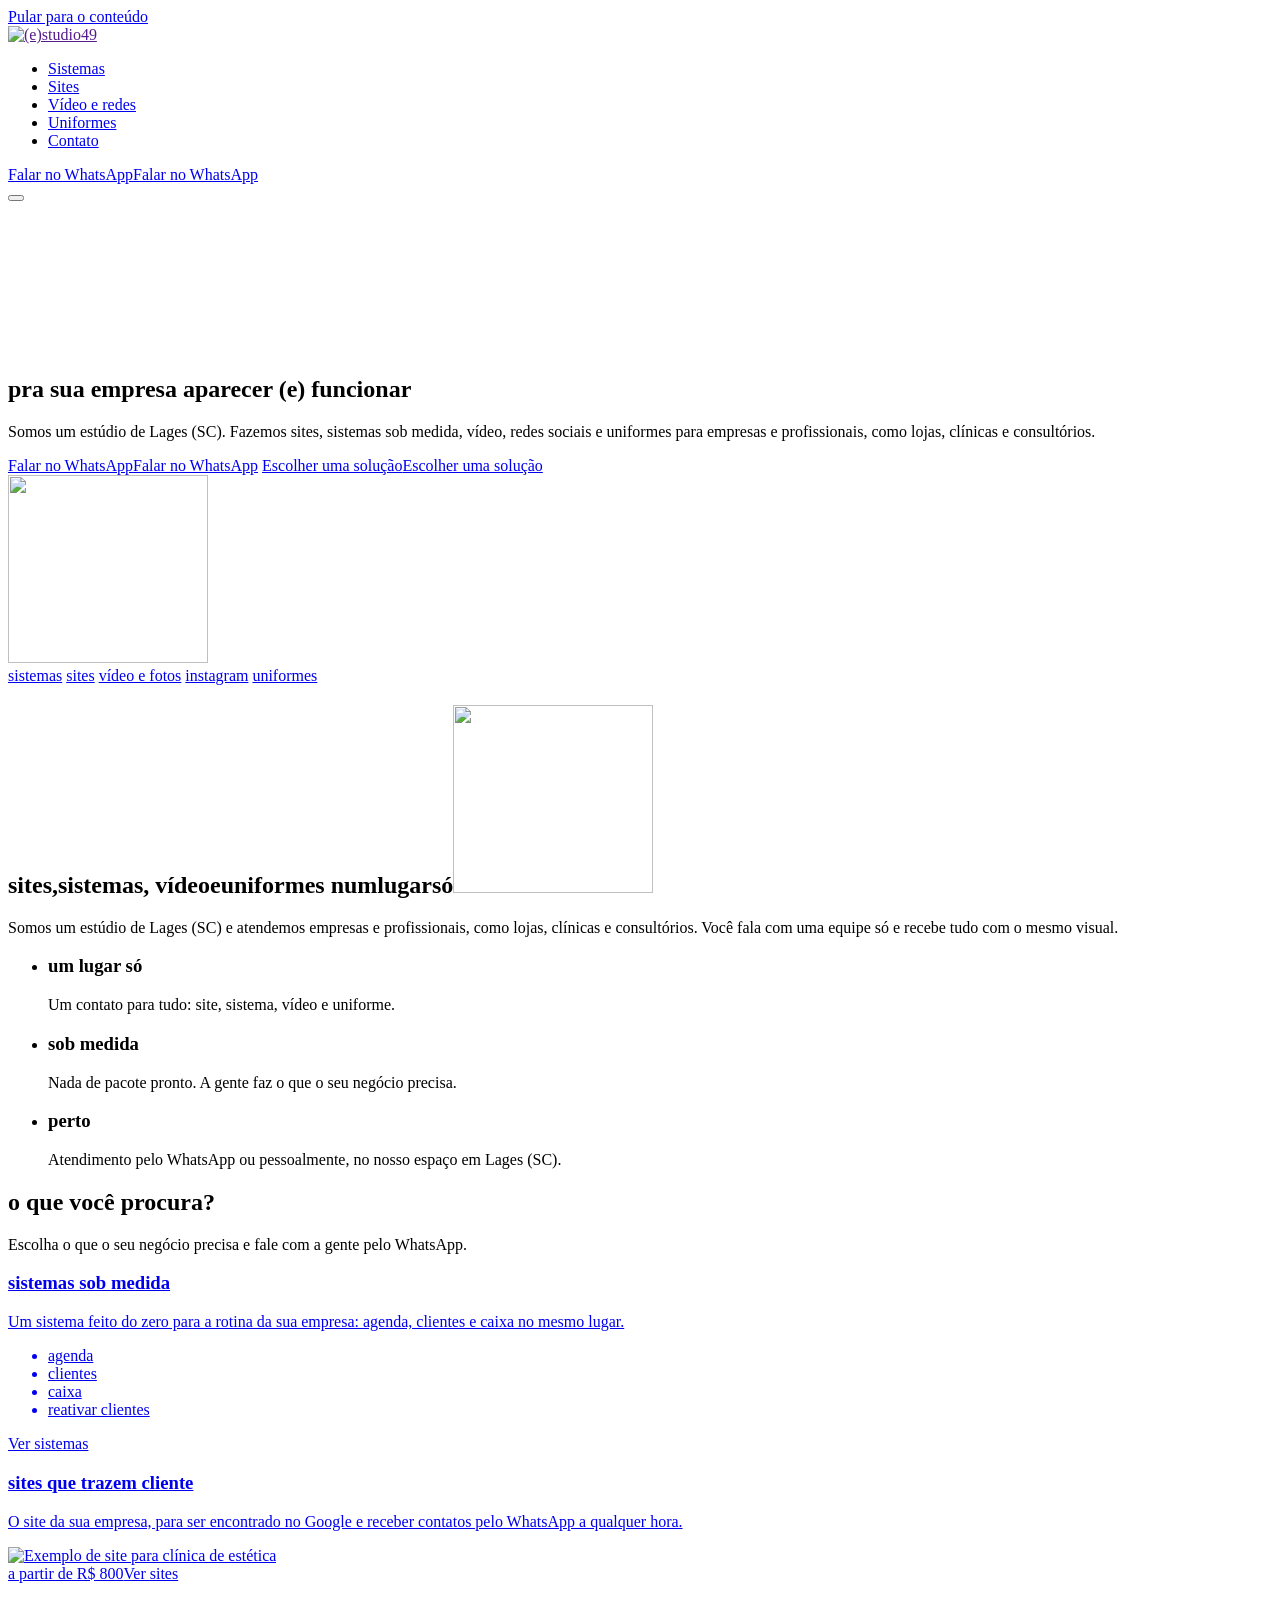
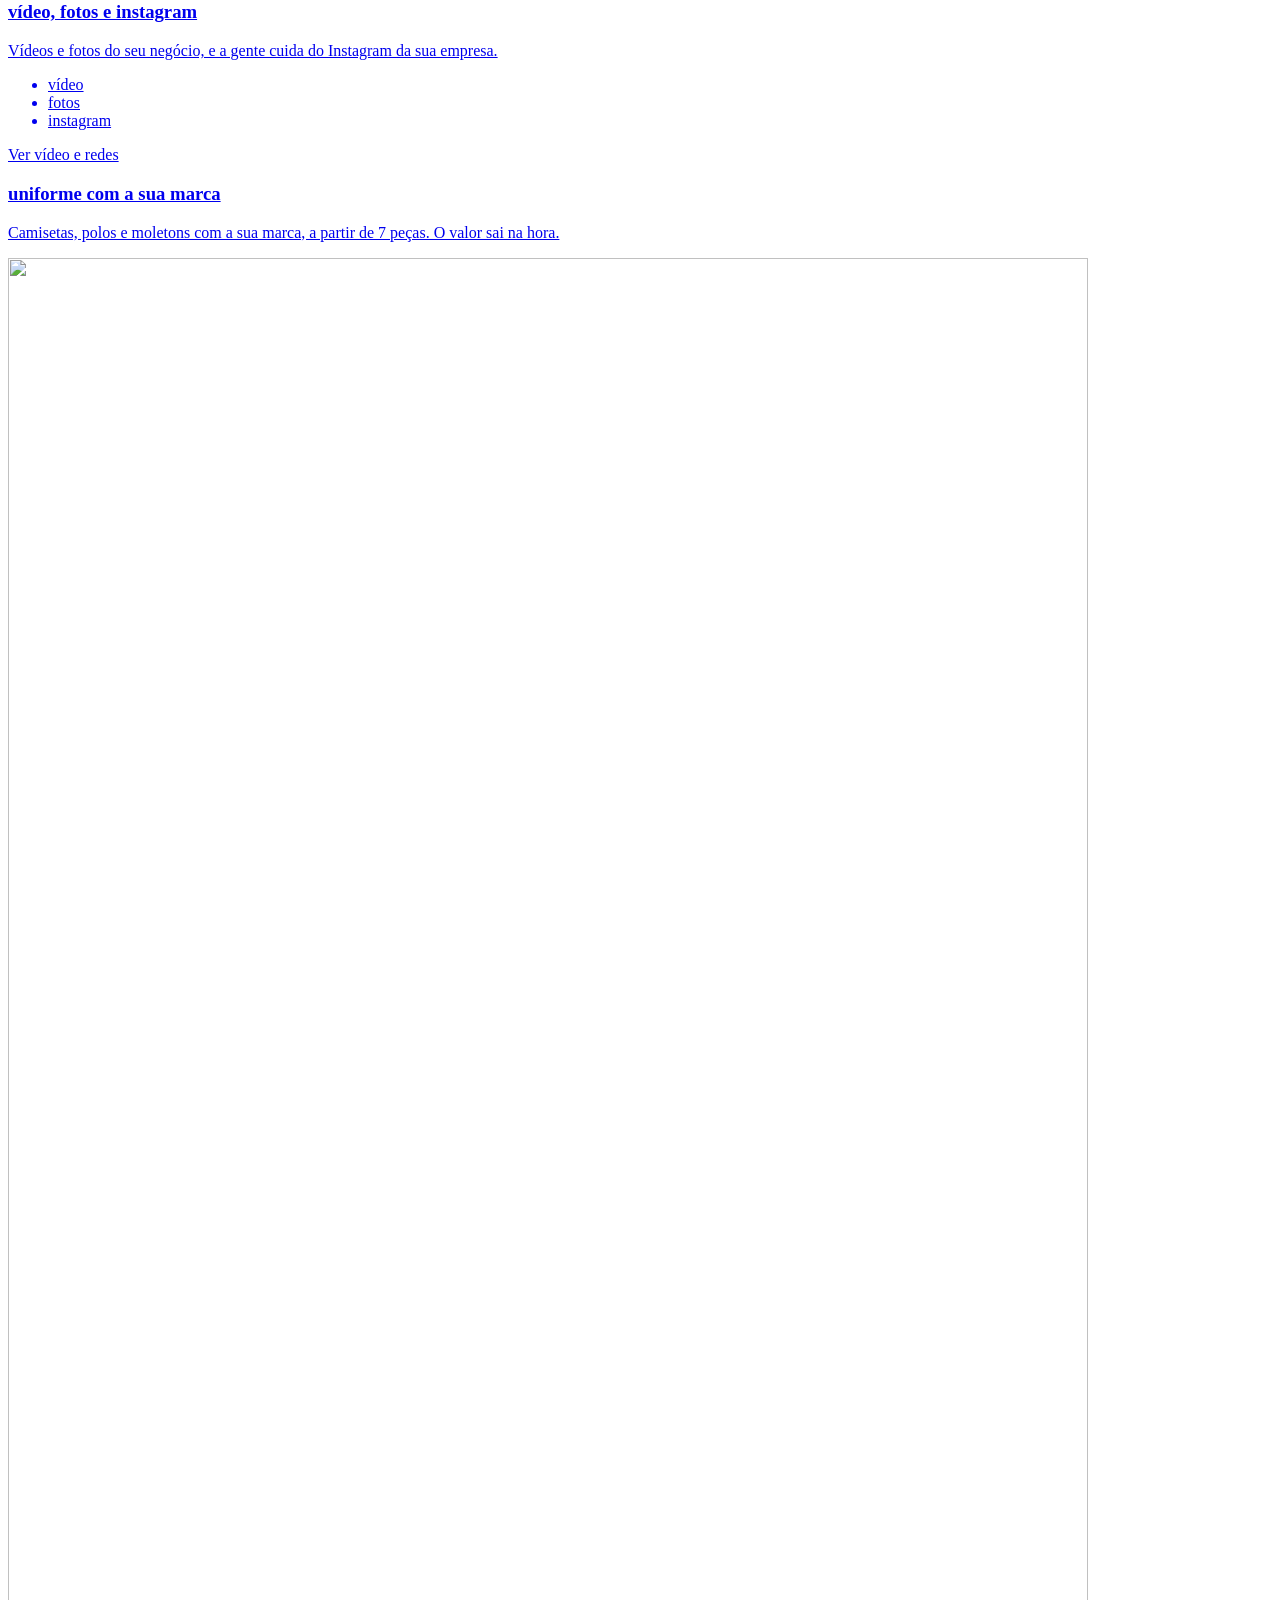
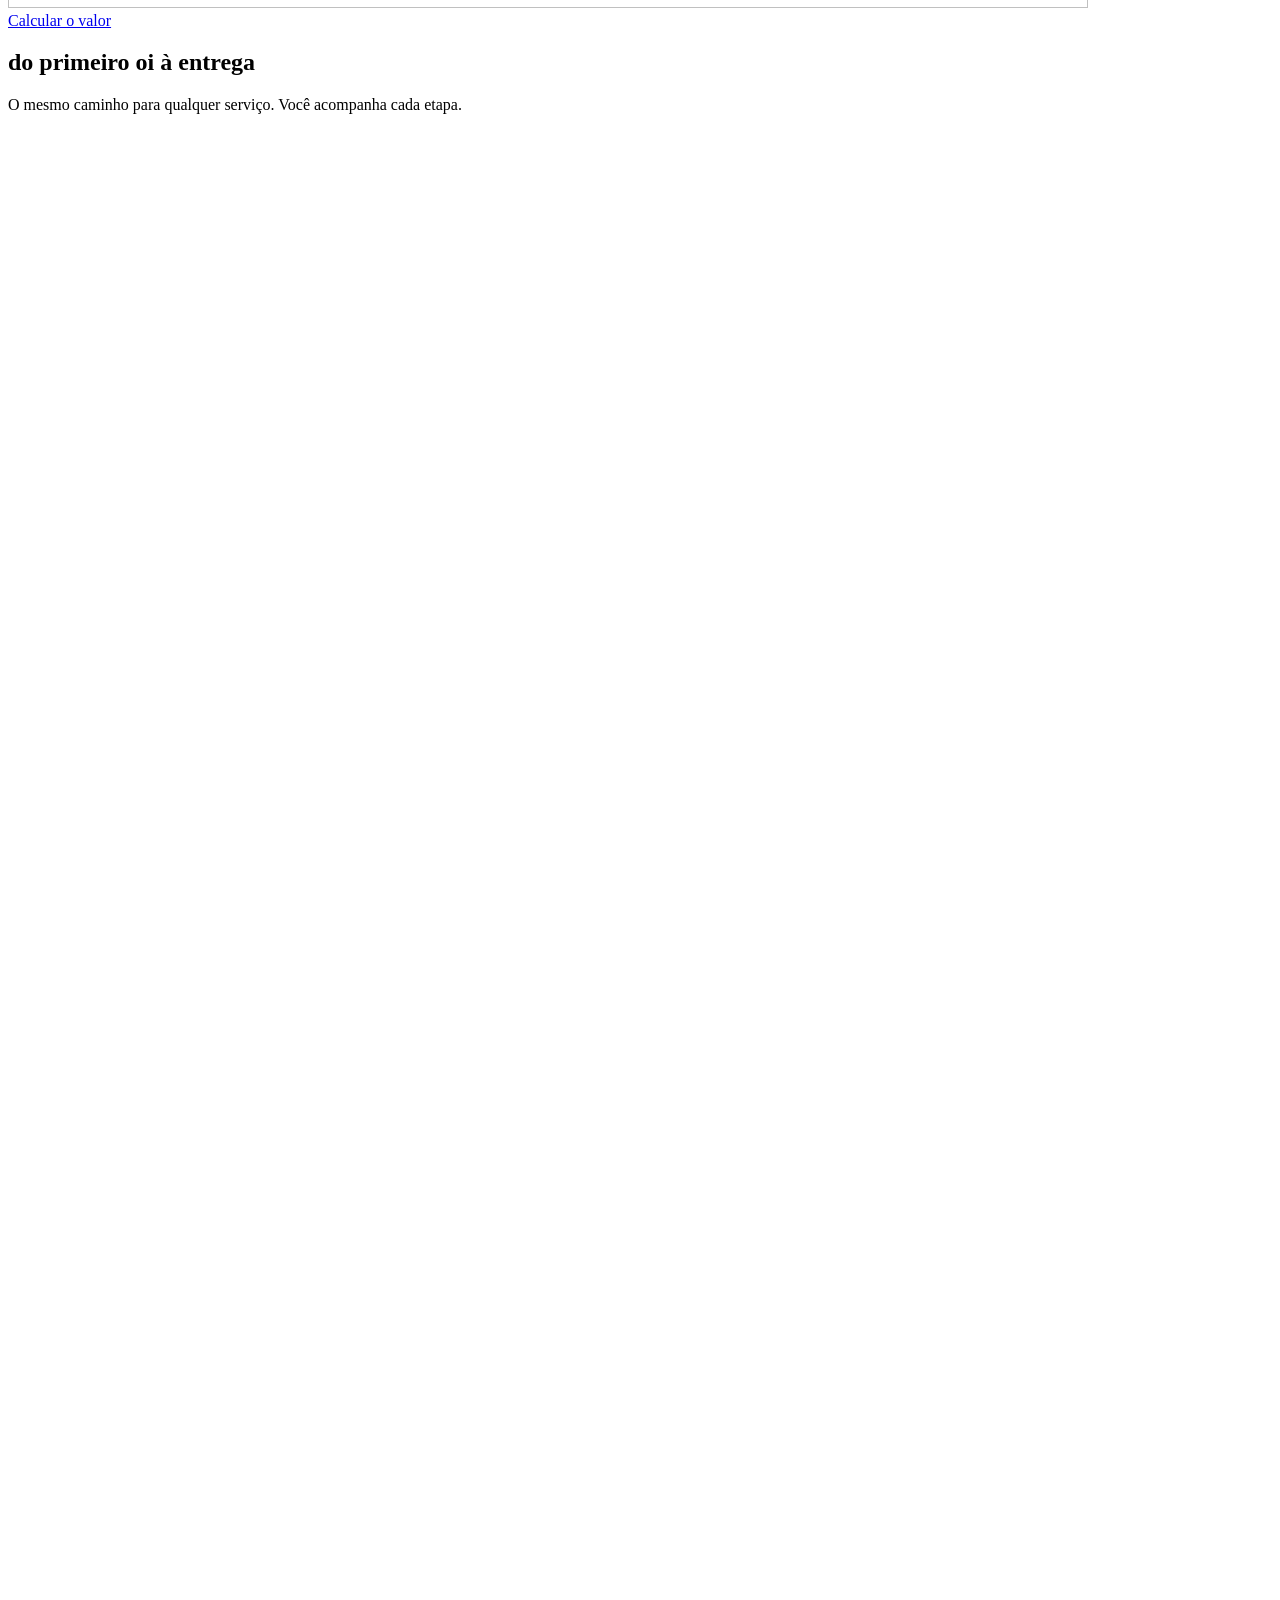
==== index.html @ b7e78e94 "Atualiza o site (2026-11-06 18:24)" ====
<!doctype html>
<html lang="pt-BR">
<head>
<meta charset="utf-8">
<meta name="viewport" content="width=device-width, initial-scale=1">
<title>(e)studio49 | Sites, sistemas, vídeo e uniformes em Lages (SC)</title>
<meta name="description" content="Estúdio em Lages (SC) que faz sites, sistemas sob medida, vídeo, fotos, Instagram e uniformes para empresas e profissionais. Sites a partir de R$ 800.">
<link rel="canonical" href="https://estudio49.com.br/">
<meta name="e49-home" content="1">
<meta name="theme-color" content="#1C2A3A">
<meta name="color-scheme" content="light">
<meta property="og:type" content="website">
<meta property="og:locale" content="pt_BR">
<meta property="og:site_name" content="(e)studio49">
<meta property="og:title" content="(e)studio49 | Sites, sistemas, vídeo e uniformes em Lages (SC)">
<meta property="og:description" content="Estúdio em Lages (SC) que faz sites, sistemas sob medida, vídeo, fotos, Instagram e uniformes para empresas e profissionais. Sites a partir de R$ 800.">
<meta property="og:url" content="https://estudio49.com.br/">
<meta property="og:image" content="https://estudio49.com.br/assets/og.png">
<meta property="og:image:width" content="1200">
<meta property="og:image:height" content="630">
<meta name="twitter:card" content="summary_large_image">
<link rel="icon" type="image/svg+xml" href="assets/logo/e49-simbolo-etiqueta.svg">
<link rel="icon" type="image/png" href="assets/e49-simbolo-etiqueta.png">
<link rel="apple-touch-icon" href="assets/e49-simbolo-etiqueta.png">
<link rel="preload" href="assets/fonts/unbounded-var.woff2" as="font" type="font/woff2" crossorigin>
<link rel="preload" href="assets/fonts/figtree-var.woff2" as="font" type="font/woff2" crossorigin>
<link rel="stylesheet" href="css/style.css">
<script>(function(){var d=document.documentElement;d.className+=' js';try{if(!matchMedia('(prefers-reduced-motion: reduce)').matches){if(sessionStorage.getItem('e49tr')){d.className+=' tr-cover'}else if(document.querySelector('meta[name=\"e49-home\"]')&&!sessionStorage.getItem('e49intro')){d.className+=' intro-cover'}}}catch(e){}})()</script>
<script type="application/ld+json">
{
  "@context": "https://schema.org",
  "@type": "ProfessionalService",
  "name": "(e)studio49",
  "url": "https://estudio49.com.br/",
  "logo": "https://estudio49.com.br/assets/e49-simbolo-etiqueta.png",
  "description": "Sites, sistemas sob medida, vídeo, fotos, Instagram e uniformes para empresas e profissionais, num lugar só.",
  "telephone": "+55 49 99922-2050",
  "email": "contato.e49@gmail.com",
  "sameAs": ["https://www.instagram.com/e.studio.49/"],
  "address": { "@type": "PostalAddress", "streetAddress": "Rua General Nepomuceno Costa, 435", "postalCode": "88502-130", "addressLocality": "Lages", "addressRegion": "SC", "addressCountry": "BR" },
  "areaServed": [{ "@type": "City", "name": "Lages" }, { "@type": "State", "name": "Santa Catarina" }, { "@type": "Country", "name": "Brasil" }],
  "knowsAbout": ["criação de sites", "sistemas sob medida", "vídeo e fotografia para empresas", "uniformes personalizados"],
  "makesOffer": [{ "@type": "Offer", "itemOffered": { "@type": "Service", "name": "Criação de sites", "url": "https://estudio49.com.br/sites/" } }, { "@type": "Offer", "itemOffered": { "@type": "Service", "name": "Sistemas sob medida", "url": "https://estudio49.com.br/sistemas/" } }, { "@type": "Offer", "itemOffered": { "@type": "Service", "name": "Vídeo, fotos e Instagram", "url": "https://estudio49.com.br/video-e-fotos/" } }, { "@type": "Offer", "itemOffered": { "@type": "Product", "name": "Uniformes personalizados", "url": "https://estudio49.com.br/uniformes/" } }],
  "slogan": "pra sua empresa aparecer (e) funcionar"
}
</script>

</head>
<body>
<a class="skip" href="#main">Pular para o conteúdo</a>
<header class="header">
  <div class="hbar">
    <a class="logo" href="" aria-label="(e)studio49, página inicial"><img src="assets/logo/e49-horizontal-negativo.svg" alt="(e)studio49" width="124" height="32"></a>
    <nav class="nav" id="menu" aria-label="Principal">
      <ul class="nav-list">
        <li><a href="sistemas/">Sistemas</a></li>
        <li><a href="sites/">Sites</a></li>
        <li><a href="video-e-fotos/">Vídeo e redes</a></li>
        <li><a href="uniformes/">Uniformes</a></li>
        <li><a href="contato/">Contato</a></li>
      </ul>
      <a class="btn btn-main nav-cta" href="https://wa.me/5549999222050?text=Oi!%20Vim%20pelo%20site%20da%20(e)studio49%20e%20quero%20conversar%20sobre%20o%20meu%20neg%C3%B3cio." target="_blank" rel="noopener"><span class="ic ic-whatsapp" aria-hidden="true"></span>Falar no WhatsApp</a>
    </nav>
    <button class="menu-btn" type="button" aria-controls="menu" aria-expanded="false" aria-label="Abrir menu"><span class="ham" aria-hidden="true"><i></i><i></i></span></button>
  </div>
</header>
<div class="trail" aria-hidden="true"><svg xmlns="http://www.w3.org/2000/svg"><path class="t-line" d="M0 0"/></svg></div>
<main id="main">
<section class="hero">
  <div class="slash" aria-hidden="true"></div>
  <div class="wrap">
    <h1><span class="l">pra sua empresa</span> <span class="l">aparecer <span class="par">(e)</span></span> <span class="l">funcionar</span></h1>
    <div class="hero-body">
      <p>Somos um estúdio de Lages (SC). Fazemos sites, sistemas sob medida, vídeo, redes sociais e uniformes para empresas e profissionais, como lojas, clínicas e consultórios.</p>
      <div class="cta-row">
        <a class="btn btn-main" href="https://wa.me/5549999222050?text=Oi!%20Vim%20pelo%20site%20da%20(e)studio49%20e%20quero%20conversar%20sobre%20o%20meu%20neg%C3%B3cio." target="_blank" rel="noopener"><span class="ic ic-whatsapp" aria-hidden="true"></span>Falar no WhatsApp</a>
        <a class="btn btn-ghost" href="#servicos">Escolher uma solução</a>
      </div>
    </div>
    <div class="orbit" data-parallax>
      <div class="o-core"><img src="assets/logo/e49-simbolo-etiqueta.svg" alt="" width="200" height="188"></div>
      <a class="o-pill o-1" href="sistemas/">sistemas</a>
      <a class="o-pill o-2" href="sites/">sites</a>
      <a class="o-pill o-3" href="video-e-fotos/">vídeo e fotos</a>
      <a class="o-pill o-4" href="video-e-fotos/">instagram</a>
      <a class="o-pill o-5" href="uniformes/">uniformes</a>
    </div>  </div>
</section>

<section class="statement">
  <div class="wrap">
    <h2 class="display" aria-label="sites, sistemas, vídeo e uniformes num lugar só">
      <span class="row" aria-hidden="true"><span class="wd"><span>sites,</span></span><span class="wd"><span>sistemas,</span></span></span>
      <span class="row" aria-hidden="true"><span class="wd"><span>vídeo</span></span><span class="wd"><span>e</span></span><span class="wd"><span>uniformes</span></span></span>
      <span class="row" aria-hidden="true"><span class="wd"><span>num</span></span><span class="wd"><span class="hl">lugar</span></span><span class="wd"><span class="hl">só</span></span><span class="stk stk-tile" style="--r:8deg"><img src="assets/logo/e49-simbolo-etiqueta.svg" alt="" width="200" height="188"></span></span>
    </h2>
    <p class="lead sub rv">Somos um estúdio de Lages (SC) e atendemos empresas e profissionais, como lojas, clínicas e consultórios. Você fala com uma equipe só e recebe tudo com o mesmo visual.</p>
    <ul class="diffs">
      <li class="rv">
        <h3 class="h-2">um lugar só</h3>
        <p>Um contato para tudo: site, sistema, vídeo e uniforme.</p>
      </li>
      <li class="rv" style="--d:80ms">
        <h3 class="h-2">sob medida</h3>
        <p>Nada de pacote pronto. A gente faz o que o seu negócio precisa.</p>
      </li>
      <li class="rv" style="--d:160ms">
        <h3 class="h-2">perto</h3>
        <p>Atendimento pelo WhatsApp ou pessoalmente, no nosso espaço em Lages (SC).</p>
      </li>
    </ul>
  </div>
</section>

<section class="hs" id="servicos" aria-labelledby="hs-h">
  <div class="hs-sticky">
    <div class="wrap hs-head">
      <h2 class="h-1 split-h" id="hs-h">o que você procura?</h2>
      <p class="lead">Escolha o que o seu negócio precisa e fale com a gente pelo WhatsApp.</p>
    </div>
    <div class="hs-track">
      <a class="hs-card hs-1" href="sistemas/">
        <div>
          <h3>sistemas sob medida</h3>
          <p>Um sistema feito do zero para a rotina da sua empresa: agenda, clientes e caixa no mesmo lugar.</p>
        </div>
        <div class="art"><ul class="art-pills"><li><span class="ic ic-check" aria-hidden="true"></span>agenda</li><li><span class="ic ic-check" aria-hidden="true"></span>clientes</li><li><span class="ic ic-check" aria-hidden="true"></span>caixa</li><li><span class="ic ic-check" aria-hidden="true"></span>reativar clientes</li></ul></div>
        <div class="foot"><span class="go">Ver sistemas <span class="ic ic-arrow" aria-hidden="true"></span></span></div>
      </a>
      <a class="hs-card hs-2" href="sites/">
        <div>
          <h3>sites que trazem cliente</h3>
          <p>O site da sua empresa, para ser encontrado no Google e receber contatos pelo WhatsApp a qualquer hora.</p>
        </div>
        <div class="art"><div class="art-browser"><img src="assets/demo/lume-d.jpg" alt="Exemplo de site para clínica de estética" width="1440" height="810" loading="lazy" decoding="async"></div></div>
        <div class="foot"><span class="price">a partir de R$ 800</span><span class="go">Ver sites <span class="ic ic-arrow" aria-hidden="true"></span></span></div>
      </a>
      <a class="hs-card hs-3" href="video-e-fotos/">
        <div>
          <h3>vídeo, fotos e instagram</h3>
          <p>Vídeos e fotos do seu negócio, e a gente cuida do Instagram da sua empresa.</p>
        </div>
        <div class="art"><div class="art-media"><span class="art-play" aria-hidden="true"><span class="ic ic-play"></span></span><ul class="art-pills"><li>vídeo</li><li>fotos</li><li><span class="ic ic-instagram" aria-hidden="true"></span>instagram</li></ul></div></div>
        <div class="foot"><span class="go">Ver vídeo e redes <span class="ic ic-arrow" aria-hidden="true"></span></span></div>
      </a>
      <a class="hs-card hs-4" href="uniformes/">
        <div>
          <h3>uniforme com a sua marca</h3>
          <p>Camisetas, polos e moletons com a sua marca, a partir de 7 peças. O valor sai na hora.</p>
        </div>
        <div class="art art-tee"><div class="pv-stage" data-g="camiseta" aria-hidden="true"><img class="pv-g pv-camiseta" src="assets/uniformes/camiseta.webp" width="1080" height="1350" alt="" decoding="async"></div></div>
        <div class="foot"><span class="go">Calcular o valor <span class="ic ic-arrow" aria-hidden="true"></span></span></div>
      </a>
    </div>
  </div>
</section>

<section class="how sec" id="como-funciona">
  <div class="wrap">
    <div class="sec-head">
      <h2 class="h-1 split-h">do primeiro oi à entrega</h2>
      <p class="lead rv">O mesmo caminho para qualquer serviço. Você acompanha cada etapa.</p>
    </div>
    <div class="flow">
      <div class="flow-line" aria-hidden="true"></div>
      <ol>
        <li class="step">
          <div class="step-card rv" style="--rot:-1.2deg"><h3>você chama no WhatsApp</h3><p>Conta o que o seu negócio precisa. Sem formulário e sem burocracia.</p></div>
          <div class="step-sticker rise" style="--rot:4deg;--sbg:var(--e49-geada)" aria-hidden="true"><span class="ic ic-whatsapp"></span></div>
        </li>
        <li class="step">
          <div class="step-card rv" style="--rot:1deg"><h3>a gente entende e orça</h3><p>Fazemos as perguntas certas e enviamos uma proposta clara, com valor e o que está incluso.</p></div>
          <div class="step-sticker rise" style="--rot:-5deg;--sbg:var(--e49-nata)" aria-hidden="true"><img src="assets/logo/e49-simbolo-etiqueta.svg" alt="" width="200" height="188"></div>
        </li>
        <li class="step">
          <div class="step-card rv" style="--rot:-1deg"><h3>você aprova antes de produzir</h3><p>Você vê o resultado, pede ajustes e só depois a gente segue.</p></div>
          <div class="step-sticker rise" style="--rot:3deg;--sbg:var(--e49-geada)" aria-hidden="true"><span class="ic ic-check"></span></div>
        </li>
        <li class="step">
          <div class="step-card rv" style="--rot:1.2deg"><h3>a gente entrega</h3><p>Site no ar, sistema funcionando ou uniforme pronto. E a gente continua por perto.</p></div>
          <div class="step-sticker rise" style="--rot:-4deg;--sbg:var(--e49-nata)" aria-hidden="true"><span class="ic ic-arrow"></span></div>
        </li>
      </ol>
    </div>
  </div>
</section>
</main>
<footer class="footer band">
  <div class="wrap">
    <div class="foot-cta">
      <h2>vamos conversar sobre o seu negócio?</h2>
      <p>Chame no WhatsApp. A gente ouve o que você precisa e combina o próximo passo.</p>
      <a class="btn btn-main" href="https://wa.me/5549999222050?text=Oi!%20Vim%20pelo%20site%20da%20(e)studio49%20e%20quero%20conversar%20sobre%20o%20meu%20neg%C3%B3cio." target="_blank" rel="noopener"><span class="ic ic-whatsapp" aria-hidden="true"></span>Falar no WhatsApp</a>
    </div>
    <div class="foot-grid">
      <div>
        <p class="sig">pra sua empresa aparecer <span class="par">(e)</span> funcionar</p>
      </div>
      <div>
        <h3>serviços</h3>
        <ul>
          <li><a href="sistemas/">Sistemas</a></li>
          <li><a href="sites/">Sites</a></li>
          <li><a href="video-e-fotos/">Vídeo e redes</a></li>
          <li><a href="uniformes/">Uniformes</a></li>
        </ul>
      </div>
      <div>
        <h3>contato</h3>
        <ul class="foot-ct">
          <li><span class="ic ic-phone" aria-hidden="true"></span><a href="https://wa.me/5549999222050?text=Oi!%20Vim%20pelo%20site%20da%20(e)studio49%20e%20quero%20conversar%20sobre%20o%20meu%20neg%C3%B3cio." target="_blank" rel="noopener">(49) 99922-2050</a></li>
          <li><span class="ic ic-mail" aria-hidden="true"></span><a href="mailto:contato.e49@gmail.com">contato.e49@gmail.com</a></li>
          <li><span class="ic ic-instagram" aria-hidden="true"></span><a href="https://www.instagram.com/e.studio.49/" target="_blank" rel="noopener">@e.studio.49</a></li>
          <li><span class="ic ic-pin" aria-hidden="true"></span><span><span class="nw">Rua General Nepomuceno Costa, 435</span><br>Lages, SC</span></li>
        </ul>
      </div>
      <div>
        <h3>site</h3>
        <ul>
          <li><a href="contato/">Fale com a gente</a></li>
          <li><a href="quem-somos/">Quem somos</a></li>
          <li><a href="privacidade/">Política de privacidade</a></li>
        </ul>
      </div>
    </div>
    <div class="foot-end">
      <span>&copy; 2026 (e)studio49</span>
      <span>sistemas (e) sites (e) vídeo (e) uniformes</span>
    </div>
  </div>
  <div class="foot-logo" aria-hidden="true"><div class="crop"><img src="assets/logo/e49-horizontal-negativo.svg" alt="" width="1480" height="382"></div></div>
</footer>
<a class="btn btn-main fab" href="https://wa.me/5549999222050?text=Oi!%20Vim%20pelo%20site%20da%20(e)studio49%20e%20quero%20conversar%20sobre%20o%20meu%20neg%C3%B3cio." target="_blank" rel="noopener" aria-label="Falar no WhatsApp"><span class="ic ic-whatsapp" aria-hidden="true"></span>WhatsApp</a>
<script src="js/edits.js"></script>
<script src="js/fx.js" defer></script>
<script src="js/main.js" defer></script>
</body>
</html>
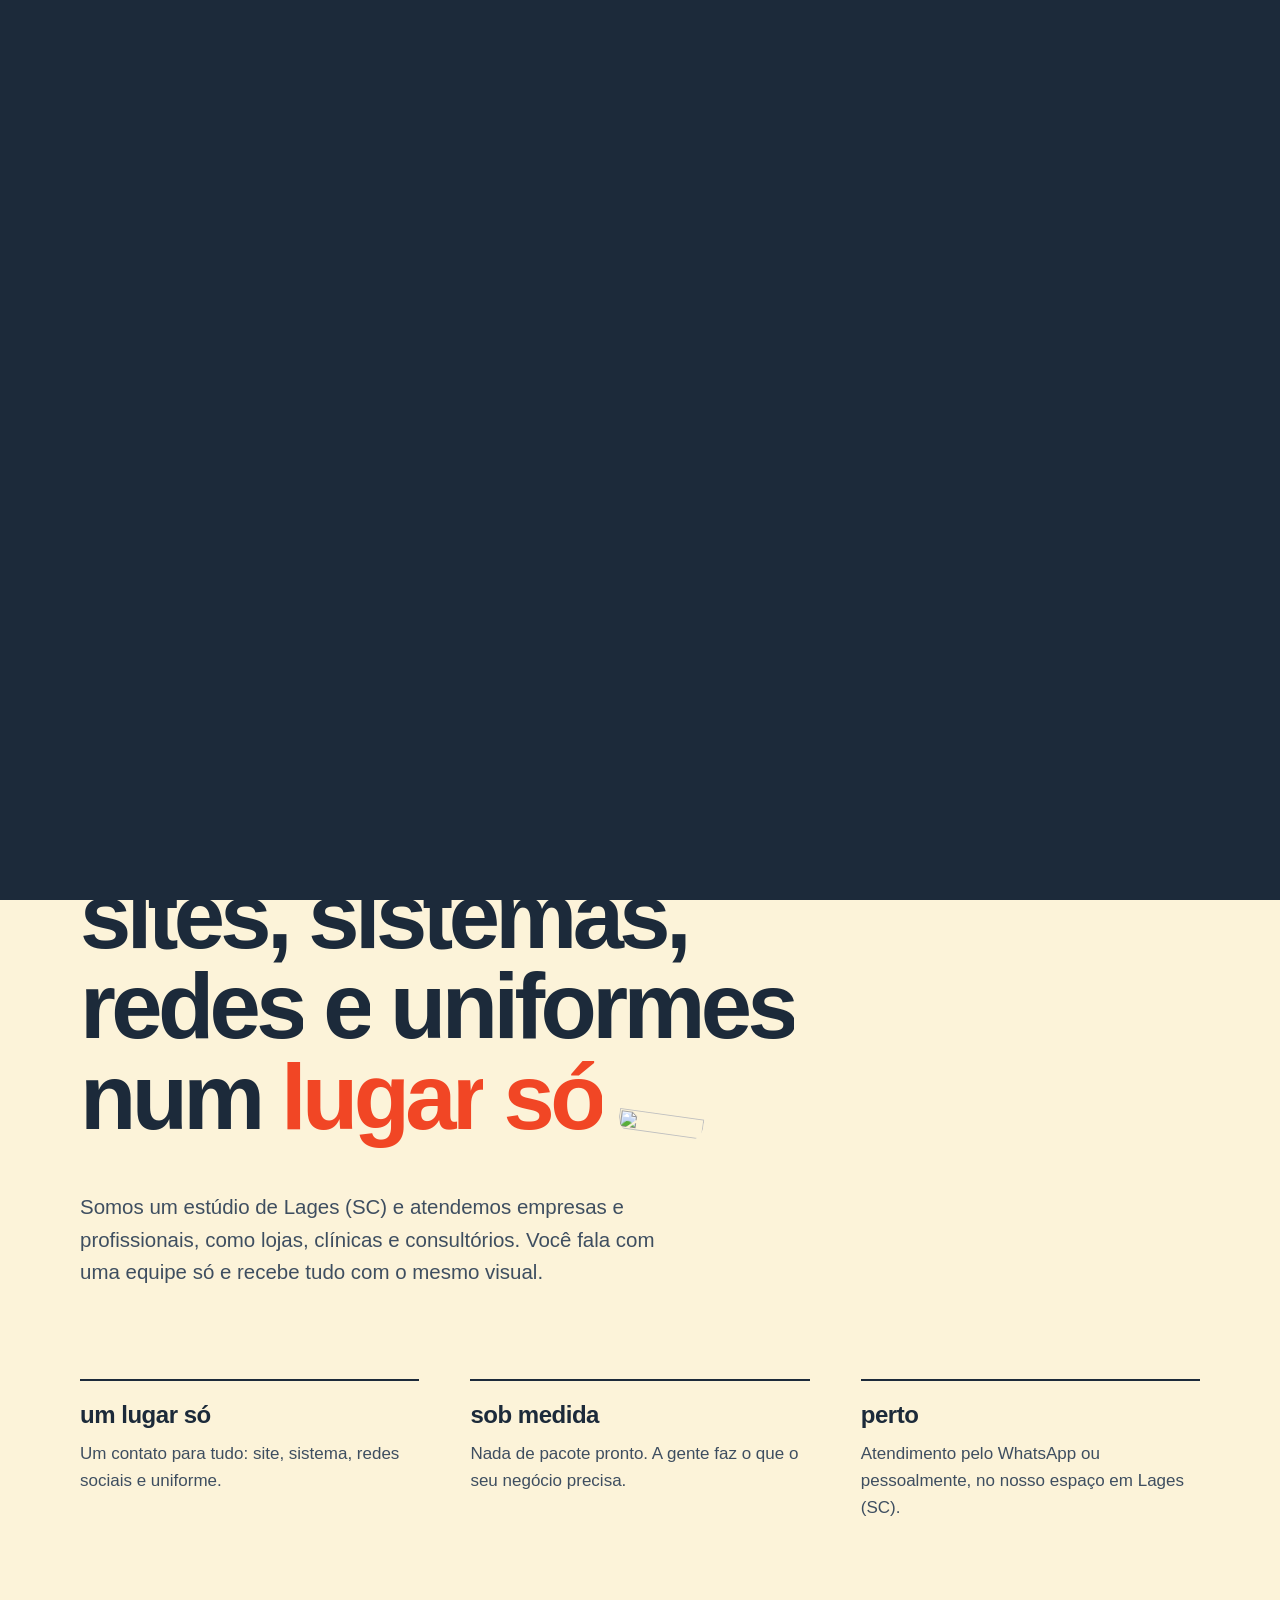
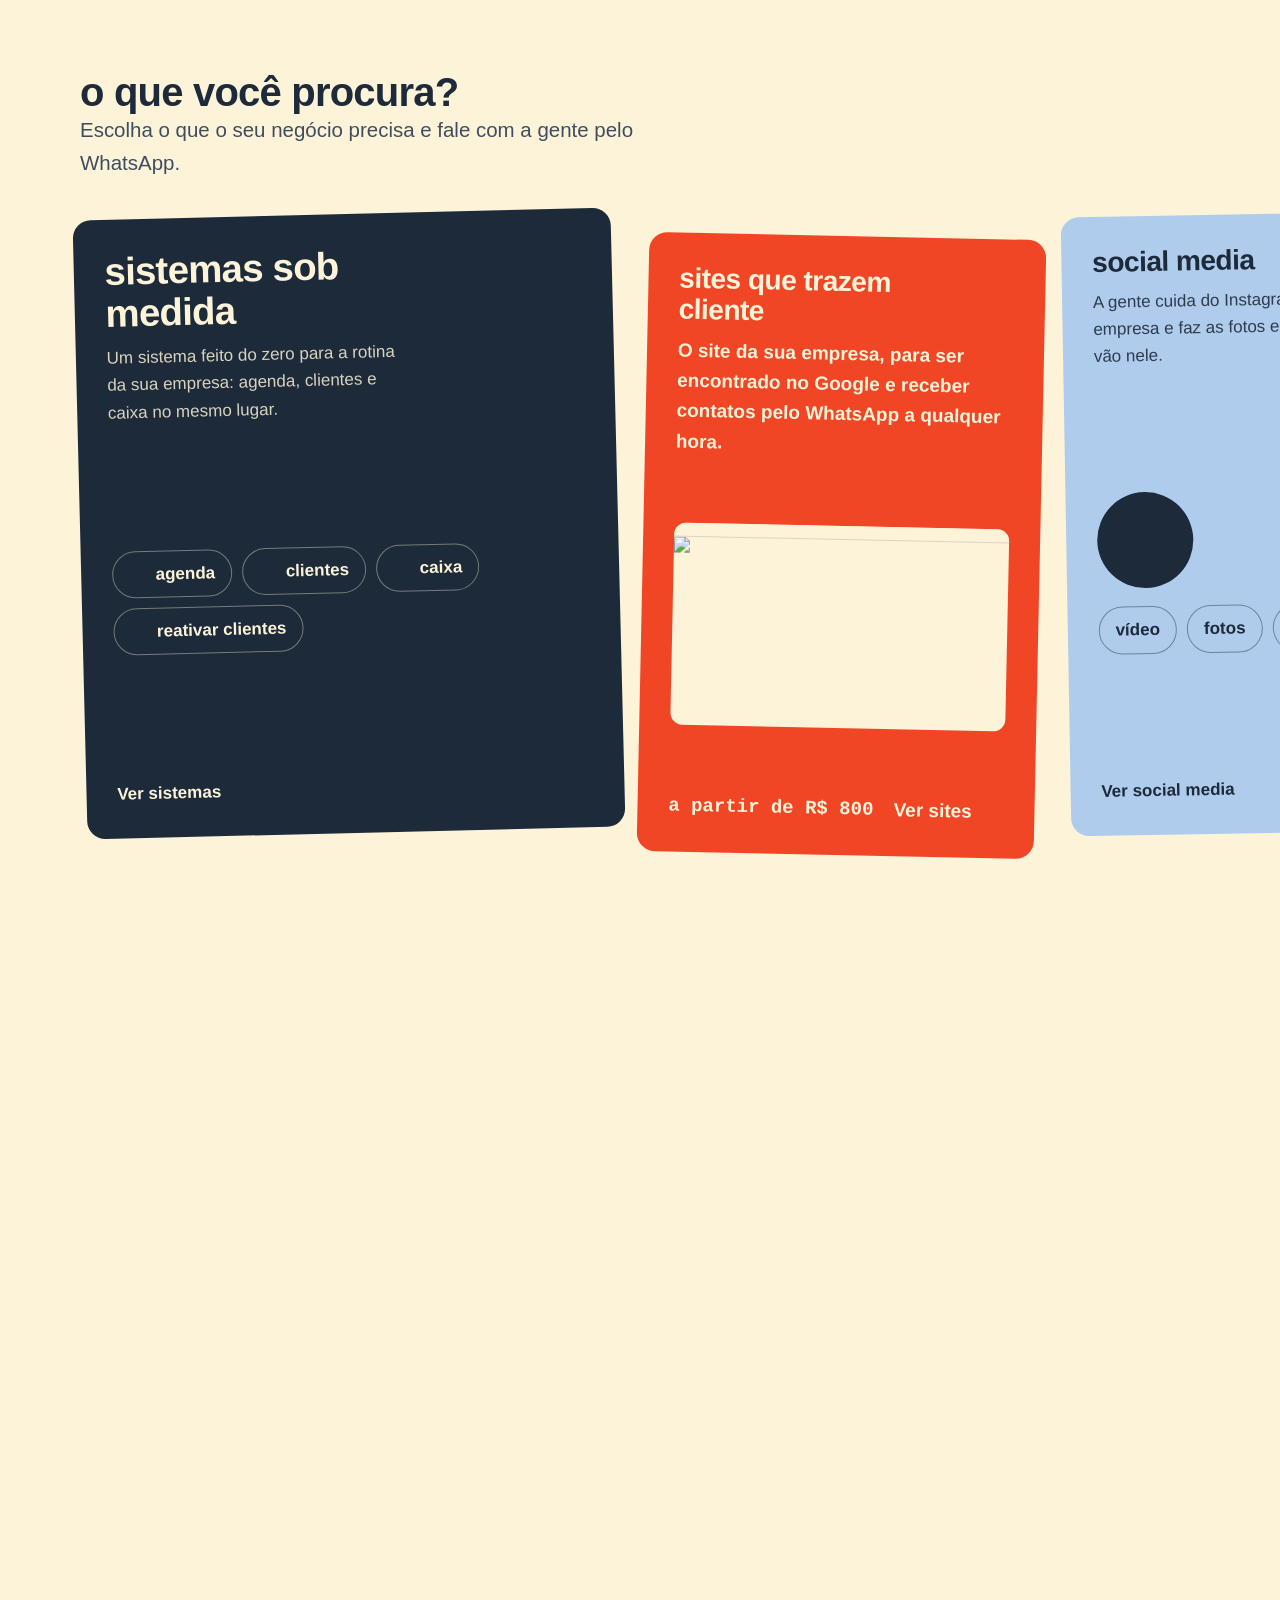
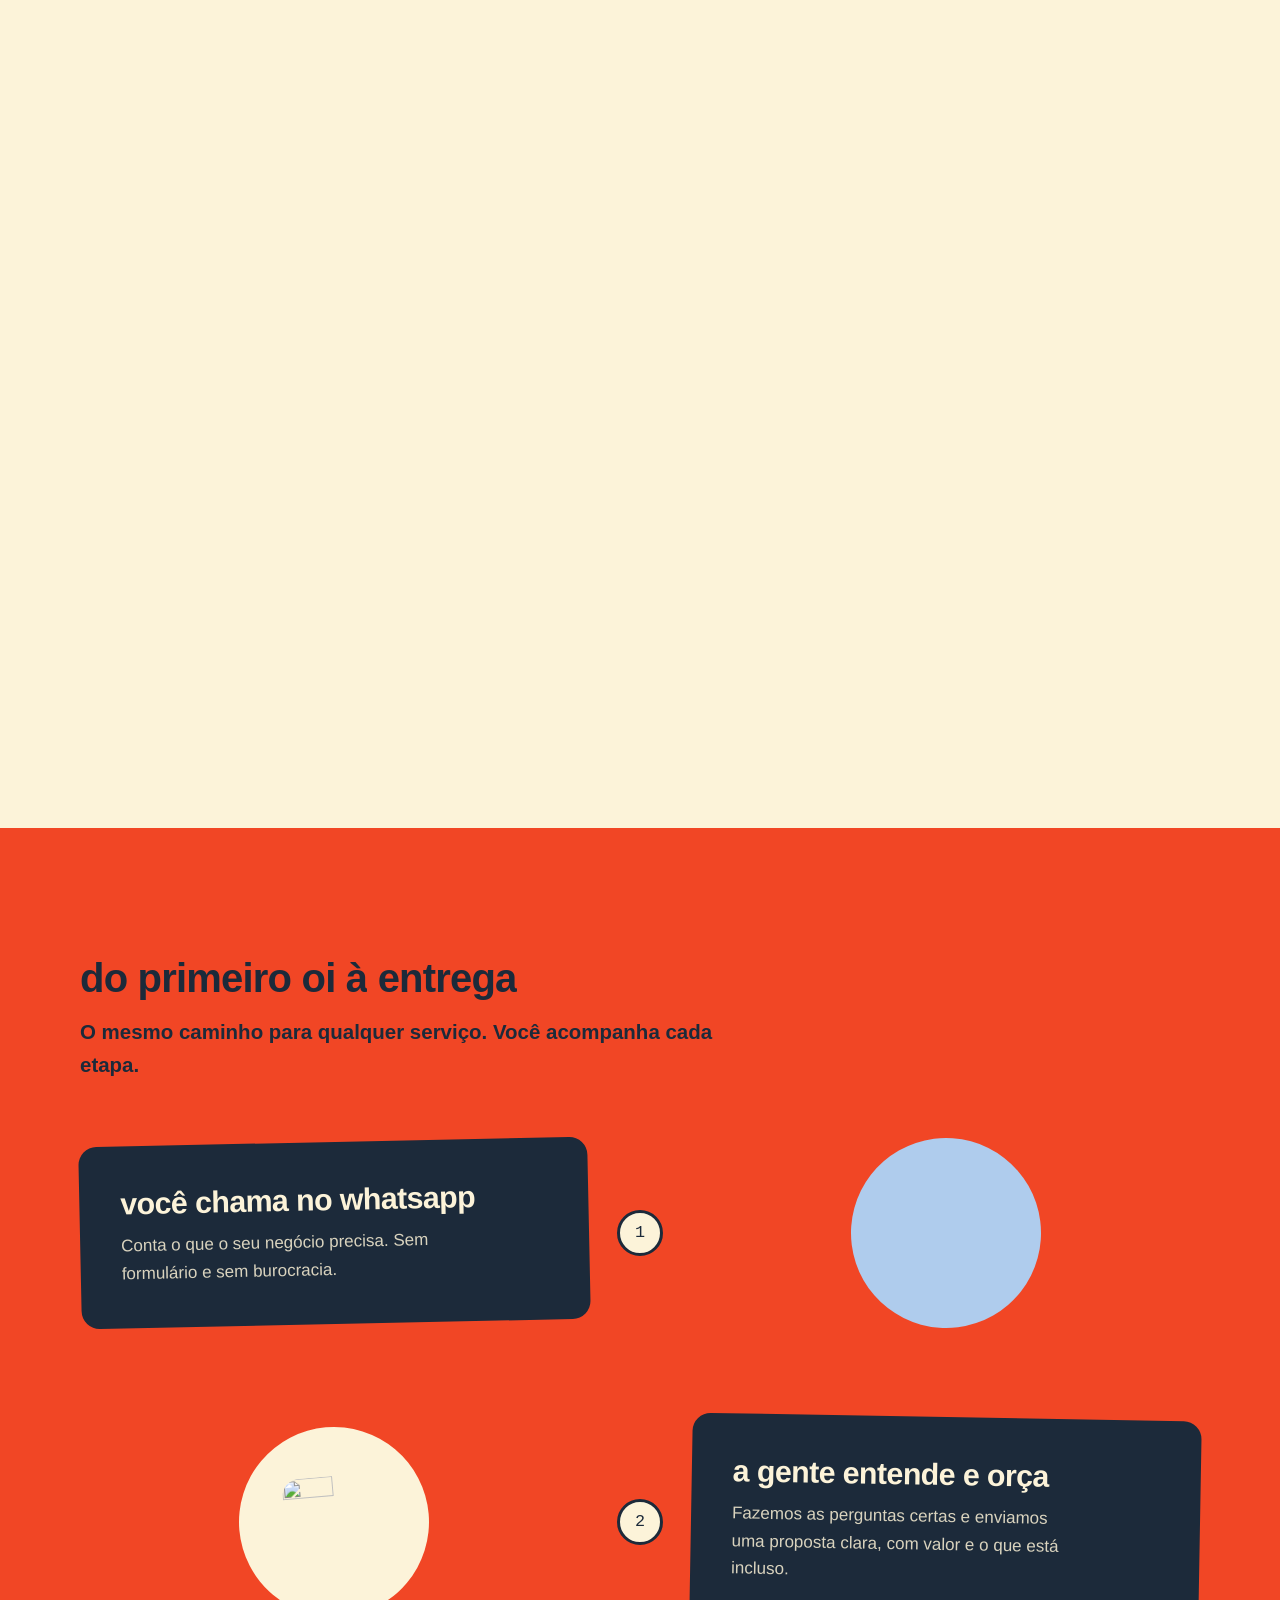
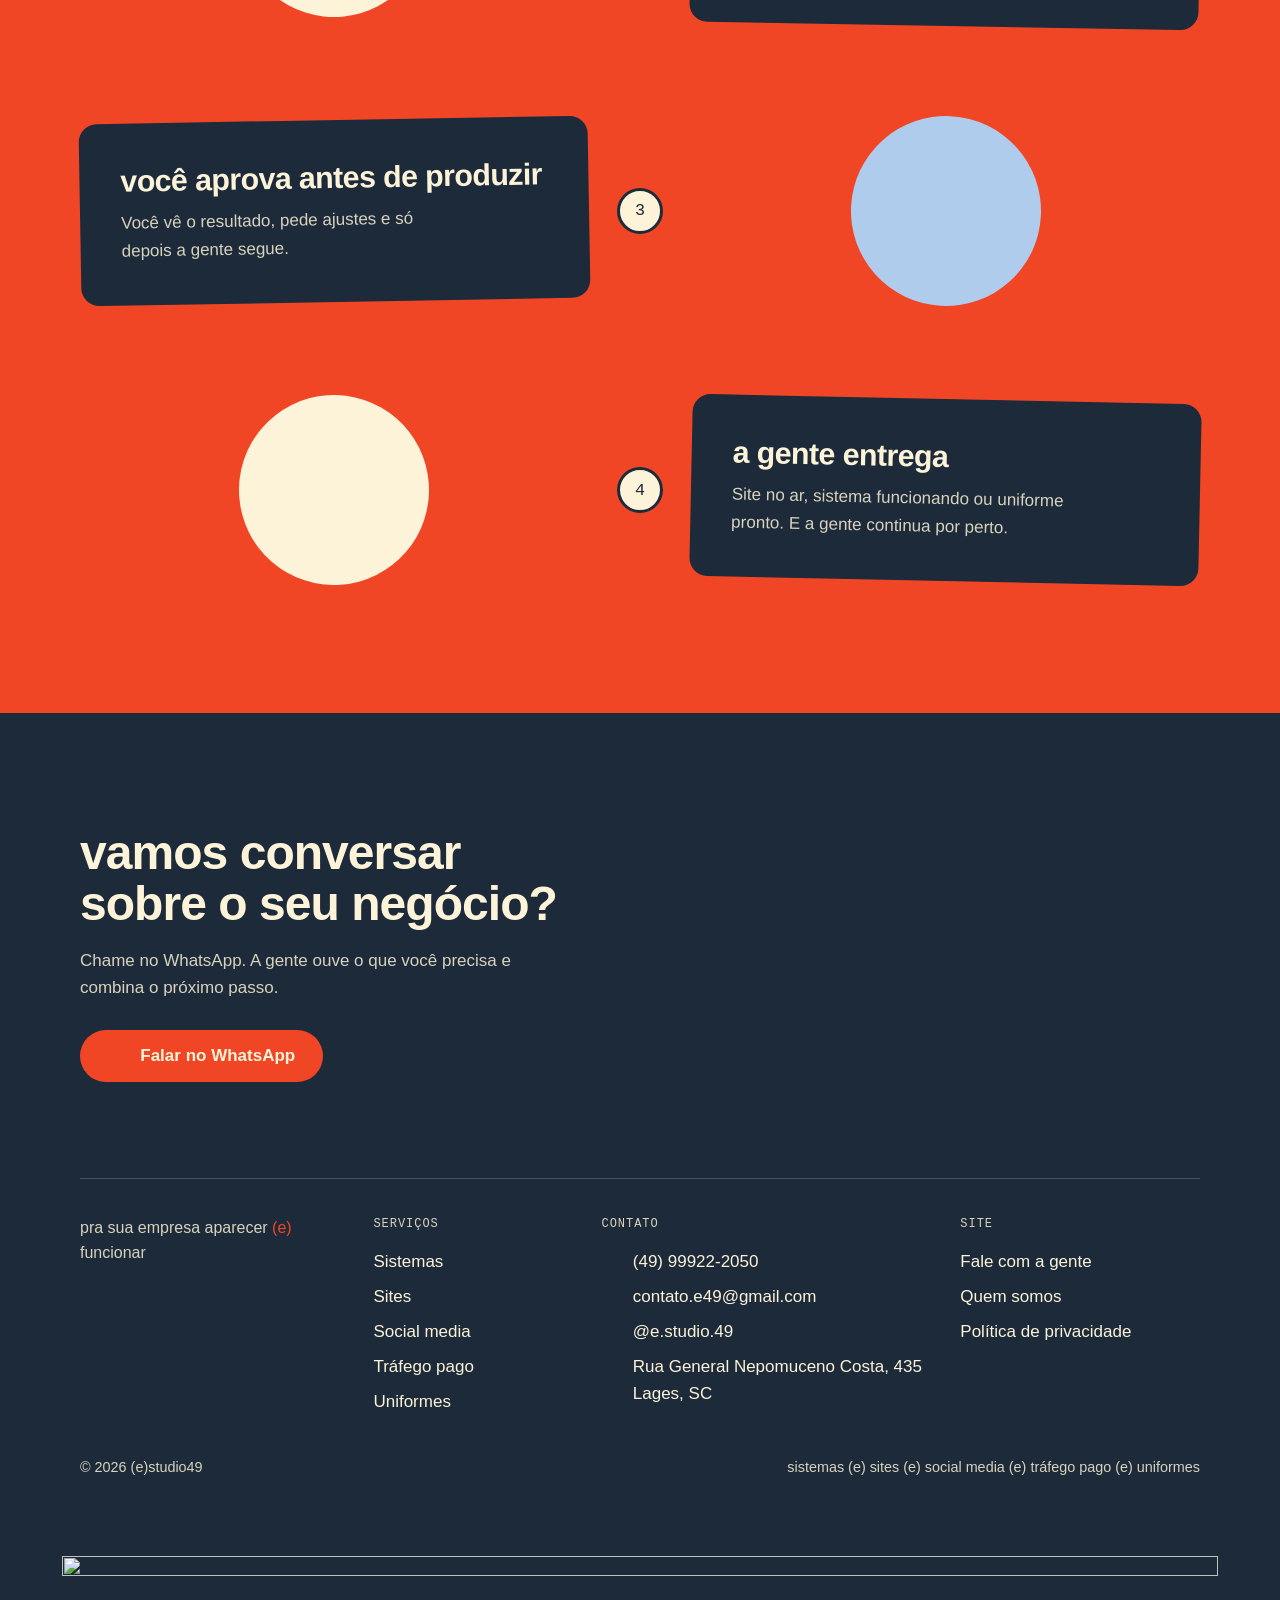
==== commit 09789974: "Atualiza o site (2026-11-10 15:11)" ====
--- a/index.html
+++ b/index.html
@@ -3,8 +3,8 @@
 <head>
 <meta charset="utf-8">
 <meta name="viewport" content="width=device-width, initial-scale=1">
-<title>(e)studio49 | Sites, sistemas, vídeo e uniformes em Lages (SC)</title>
-<meta name="description" content="Estúdio em Lages (SC) que faz sites, sistemas sob medida, vídeo, fotos, Instagram e uniformes para empresas e profissionais. Sites a partir de R$ 800.">
+<title>(e)studio49 | Sites, sistemas, social media e uniformes em Lages (SC)</title>
+<meta name="description" content="Estúdio em Lages (SC) que faz sites, sistemas sob medida, social media, tráfego pago e uniformes para empresas e profissionais. Sites a partir de R$ 800.">
 <link rel="canonical" href="https://estudio49.com.br/">
 <meta name="e49-home" content="1">
 <meta name="theme-color" content="#1C2A3A">
@@ -12,8 +12,8 @@
 <meta property="og:type" content="website">
 <meta property="og:locale" content="pt_BR">
 <meta property="og:site_name" content="(e)studio49">
-<meta property="og:title" content="(e)studio49 | Sites, sistemas, vídeo e uniformes em Lages (SC)">
-<meta property="og:description" content="Estúdio em Lages (SC) que faz sites, sistemas sob medida, vídeo, fotos, Instagram e uniformes para empresas e profissionais. Sites a partir de R$ 800.">
+<meta property="og:title" content="(e)studio49 | Sites, sistemas, social media e uniformes em Lages (SC)">
+<meta property="og:description" content="Estúdio em Lages (SC) que faz sites, sistemas sob medida, social media, tráfego pago e uniformes para empresas e profissionais. Sites a partir de R$ 800.">
 <meta property="og:url" content="https://estudio49.com.br/">
 <meta property="og:image" content="https://estudio49.com.br/assets/og.png">
 <meta property="og:image:width" content="1200">
@@ -33,14 +33,14 @@
   "name": "(e)studio49",
   "url": "https://estudio49.com.br/",
   "logo": "https://estudio49.com.br/assets/e49-simbolo-etiqueta.png",
-  "description": "Sites, sistemas sob medida, vídeo, fotos, Instagram e uniformes para empresas e profissionais, num lugar só.",
+  "description": "Sites, sistemas sob medida, social media, tráfego pago e uniformes para empresas e profissionais, num lugar só.",
   "telephone": "+55 49 99922-2050",
   "email": "contato.e49@gmail.com",
   "sameAs": ["https://www.instagram.com/e.studio.49/"],
   "address": { "@type": "PostalAddress", "streetAddress": "Rua General Nepomuceno Costa, 435", "postalCode": "88502-130", "addressLocality": "Lages", "addressRegion": "SC", "addressCountry": "BR" },
   "areaServed": [{ "@type": "City", "name": "Lages" }, { "@type": "State", "name": "Santa Catarina" }, { "@type": "Country", "name": "Brasil" }],
-  "knowsAbout": ["criação de sites", "sistemas sob medida", "vídeo e fotografia para empresas", "uniformes personalizados"],
-  "makesOffer": [{ "@type": "Offer", "itemOffered": { "@type": "Service", "name": "Criação de sites", "url": "https://estudio49.com.br/sites/" } }, { "@type": "Offer", "itemOffered": { "@type": "Service", "name": "Sistemas sob medida", "url": "https://estudio49.com.br/sistemas/" } }, { "@type": "Offer", "itemOffered": { "@type": "Service", "name": "Vídeo, fotos e Instagram", "url": "https://estudio49.com.br/video-e-fotos/" } }, { "@type": "Offer", "itemOffered": { "@type": "Product", "name": "Uniformes personalizados", "url": "https://estudio49.com.br/uniformes/" } }],
+  "knowsAbout": ["criação de sites", "sistemas sob medida", "social media para Instagram", "captação de fotos e vídeos para redes sociais", "tráfego pago no Instagram e no Facebook", "uniformes personalizados"],
+  "makesOffer": [{ "@type": "Offer", "itemOffered": { "@type": "Service", "name": "Criação de sites", "url": "https://estudio49.com.br/sites/" } }, { "@type": "Offer", "itemOffered": { "@type": "Service", "name": "Sistemas sob medida", "url": "https://estudio49.com.br/sistemas/" } }, { "@type": "Offer", "itemOffered": { "@type": "Service", "name": "Social media para Instagram", "url": "https://estudio49.com.br/social-media/" } }, { "@type": "Offer", "itemOffered": { "@type": "Service", "name": "Tráfego pago no Instagram e no Facebook", "url": "https://estudio49.com.br/trafego-pago/" } }, { "@type": "Offer", "itemOffered": { "@type": "Product", "name": "Uniformes personalizados", "url": "https://estudio49.com.br/uniformes/" } }],
   "slogan": "pra sua empresa aparecer (e) funcionar"
 }
 </script>
@@ -55,7 +55,8 @@
       <ul class="nav-list">
         <li><a href="sistemas/">Sistemas</a></li>
         <li><a href="sites/">Sites</a></li>
-        <li><a href="video-e-fotos/">Vídeo e redes</a></li>
+        <li><a href="social-media/">Social media</a></li>
+        <li><a href="trafego-pago/">Tráfego pago</a></li>
         <li><a href="uniformes/">Uniformes</a></li>
         <li><a href="contato/">Contato</a></li>
       </ul>
@@ -71,7 +72,7 @@
   <div class="wrap">
     <h1><span class="l">pra sua empresa</span> <span class="l">aparecer <span class="par">(e)</span></span> <span class="l">funcionar</span></h1>
     <div class="hero-body">
-      <p>Somos um estúdio de Lages (SC). Fazemos sites, sistemas sob medida, vídeo, redes sociais e uniformes para empresas e profissionais, como lojas, clínicas e consultórios.</p>
+      <p>Somos um estúdio de Lages (SC). Fazemos sites, sistemas sob medida, social media, tráfego pago e uniformes para empresas e profissionais, como lojas, clínicas e consultórios.</p>
       <div class="cta-row">
         <a class="btn btn-main" href="https://wa.me/5549999222050?text=Oi!%20Vim%20pelo%20site%20da%20(e)studio49%20e%20quero%20conversar%20sobre%20o%20meu%20neg%C3%B3cio." target="_blank" rel="noopener"><span class="ic ic-whatsapp" aria-hidden="true"></span>Falar no WhatsApp</a>
         <a class="btn btn-ghost" href="#servicos">Escolher uma solução</a>
@@ -81,24 +82,24 @@
       <div class="o-core"><img src="assets/logo/e49-simbolo-etiqueta.svg" alt="" width="200" height="188"></div>
       <a class="o-pill o-1" href="sistemas/">sistemas</a>
       <a class="o-pill o-2" href="sites/">sites</a>
-      <a class="o-pill o-3" href="video-e-fotos/">vídeo e fotos</a>
-      <a class="o-pill o-4" href="video-e-fotos/">instagram</a>
+      <a class="o-pill o-3" href="social-media/">social media</a>
+      <a class="o-pill o-4" href="trafego-pago/">tráfego pago</a>
       <a class="o-pill o-5" href="uniformes/">uniformes</a>
     </div>  </div>
 </section>
 
 <section class="statement">
   <div class="wrap">
-    <h2 class="display" aria-label="sites, sistemas, vídeo e uniformes num lugar só">
+    <h2 class="display" aria-label="sites, sistemas, redes e uniformes num lugar só">
       <span class="row" aria-hidden="true"><span class="wd"><span>sites,</span></span><span class="wd"><span>sistemas,</span></span></span>
-      <span class="row" aria-hidden="true"><span class="wd"><span>vídeo</span></span><span class="wd"><span>e</span></span><span class="wd"><span>uniformes</span></span></span>
+      <span class="row" aria-hidden="true"><span class="wd"><span>redes</span></span><span class="wd"><span>e</span></span><span class="wd"><span>uniformes</span></span></span>
       <span class="row" aria-hidden="true"><span class="wd"><span>num</span></span><span class="wd"><span class="hl">lugar</span></span><span class="wd"><span class="hl">só</span></span><span class="stk stk-tile" style="--r:8deg"><img src="assets/logo/e49-simbolo-etiqueta.svg" alt="" width="200" height="188"></span></span>
     </h2>
     <p class="lead sub rv">Somos um estúdio de Lages (SC) e atendemos empresas e profissionais, como lojas, clínicas e consultórios. Você fala com uma equipe só e recebe tudo com o mesmo visual.</p>
     <ul class="diffs">
       <li class="rv">
         <h3 class="h-2">um lugar só</h3>
-        <p>Um contato para tudo: site, sistema, vídeo e uniforme.</p>
+        <p>Um contato para tudo: site, sistema, redes sociais e uniforme.</p>
       </li>
       <li class="rv" style="--d:80ms">
         <h3 class="h-2">sob medida</h3>
@@ -135,13 +136,21 @@
         <div class="art"><div class="art-browser"><img src="assets/demo/lume-d.jpg" alt="Exemplo de site para clínica de estética" width="1440" height="810" loading="lazy" decoding="async"></div></div>
         <div class="foot"><span class="price">a partir de R$ 800</span><span class="go">Ver sites <span class="ic ic-arrow" aria-hidden="true"></span></span></div>
       </a>
-      <a class="hs-card hs-3" href="video-e-fotos/">
-        <div>
-          <h3>vídeo, fotos e instagram</h3>
-          <p>Vídeos e fotos do seu negócio, e a gente cuida do Instagram da sua empresa.</p>
+      <a class="hs-card hs-3" href="social-media/">
+        <div>
+          <h3>social media</h3>
+          <p>A gente cuida do Instagram da sua empresa e faz as fotos e os vídeos que vão nele.</p>
         </div>
         <div class="art"><div class="art-media"><span class="art-play" aria-hidden="true"><span class="ic ic-play"></span></span><ul class="art-pills"><li>vídeo</li><li>fotos</li><li><span class="ic ic-instagram" aria-hidden="true"></span>instagram</li></ul></div></div>
-        <div class="foot"><span class="go">Ver vídeo e redes <span class="ic ic-arrow" aria-hidden="true"></span></span></div>
+        <div class="foot"><span class="go">Ver social media <span class="ic ic-arrow" aria-hidden="true"></span></span></div>
+      </a>
+      <a class="hs-card hs-sm" href="trafego-pago/">
+        <div>
+          <h3>tráfego pago</h3>
+          <p>Anúncios no Instagram e no Facebook, criados e acompanhados pela gente. A verba é sua, paga direto ao Meta.</p>
+        </div>
+        <div class="art"><ul class="art-pills"><li><span class="ic ic-instagram" aria-hidden="true"></span>instagram</li><li>facebook</li><li><span class="ic ic-check" aria-hidden="true"></span>verba paga ao Meta</li></ul></div>
+        <div class="foot"><span class="go">Ver tráfego pago <span class="ic ic-arrow" aria-hidden="true"></span></span></div>
       </a>
       <a class="hs-card hs-4" href="uniformes/">
         <div>
@@ -201,7 +210,8 @@
         <ul>
           <li><a href="sistemas/">Sistemas</a></li>
           <li><a href="sites/">Sites</a></li>
-          <li><a href="video-e-fotos/">Vídeo e redes</a></li>
+          <li><a href="social-media/">Social media</a></li>
+          <li><a href="trafego-pago/">Tráfego pago</a></li>
           <li><a href="uniformes/">Uniformes</a></li>
         </ul>
       </div>
@@ -225,7 +235,7 @@
     </div>
     <div class="foot-end">
       <span>&copy; 2026 (e)studio49</span>
-      <span>sistemas (e) sites (e) vídeo (e) uniformes</span>
+      <span>sistemas (e) sites (e) social media (e) tráfego pago (e) uniformes</span>
     </div>
   </div>
   <div class="foot-logo" aria-hidden="true"><div class="crop"><img src="assets/logo/e49-horizontal-negativo.svg" alt="" width="1480" height="382"></div></div>
--- a/css/style.css
+++ b/css/style.css
@@ -0,0 +1,605 @@
+/* (e)studio49 - site institucional. Fonte da verdade: context/brandbook-e49.md.
+   Formas: botões e tags em pílula; cartões, campos e painéis com raio 18px. Uma regra só, em todo o site. */
+
+@font-face { font-family: "Unbounded"; font-style: normal; font-weight: 600 800; font-display: swap; src: url("../assets/fonts/unbounded-var.woff2") format("woff2"); }
+@font-face { font-family: "Figtree"; font-style: normal; font-weight: 400 700; font-display: swap; src: url("../assets/fonts/figtree-var.woff2") format("woff2"); }
+@font-face { font-family: "DM Mono"; font-style: normal; font-weight: 400; font-display: swap; src: url("../assets/fonts/dmmono-400.woff2") format("woff2"); }
+@font-face { font-family: "DM Mono"; font-style: normal; font-weight: 500; font-display: swap; src: url("../assets/fonts/dmmono-500.woff2") format("woff2"); }
+
+:root {
+  --e49-nata: #FCF3D9;
+  --e49-brasa: #F14625;
+  --e49-brasa-escura: #C93A1B;
+  --e49-serra: #1C2A3A;
+  --e49-serra-profunda: #151E2A;
+  --e49-geada: #AFCCED;
+  --e49-geada-clara: #E8F0FA;
+  --e49-titulo: "Unbounded", "Arial Black", sans-serif;
+  --e49-texto: "Figtree", "Segoe UI", sans-serif;
+  --e49-apoio: "DM Mono", ui-monospace, monospace;
+  --e49-raio: 18px;
+  --e49-raio-pill: 999px;
+
+  --bg: var(--e49-nata);
+  --fg: var(--e49-serra);
+  --muted: #3E4E60;
+  --line: rgba(28, 42, 58, .18);
+  --surface: var(--e49-geada-clara);
+  --link: var(--e49-brasa-escura);
+  --on-band-muted: #D9D3BE;
+
+  --header-h: 76px;
+  --maxw: 1200px;
+  --gutter: clamp(16px, 4vw, 40px);
+  --ease: cubic-bezier(.16, 1, .3, 1);
+  --spring: cubic-bezier(.34, 1.56, .64, 1);
+}
+
+*, *::before, *::after { box-sizing: border-box; }
+html { -webkit-text-size-adjust: 100%; scroll-behavior: smooth; scroll-padding-top: calc(var(--header-h) + 16px); color-scheme: light; }
+html.menu-open { overflow: hidden; }
+body { margin: 0; background: var(--bg); color: var(--fg); font-family: var(--e49-texto); font-size: 1.0625rem; line-height: 1.6; -webkit-font-smoothing: antialiased; text-rendering: optimizeLegibility; overflow-x: clip; }
+img, svg { display: block; max-width: 100%; }
+a { color: inherit; }
+p { margin: 0 0 1em; }
+h1, h2, h3 { margin: 0; font-family: var(--e49-titulo); text-transform: lowercase; letter-spacing: -.02em; }
+ul { margin: 0; padding: 0; list-style: none; }
+:focus-visible { outline: 3px solid var(--fg); outline-offset: 3px; border-radius: 6px; }
+.band :focus-visible, .header :focus-visible { outline-color: var(--e49-nata); }
+.skip { position: absolute; left: -999px; top: 8px; z-index: 80; background: var(--e49-nata); color: var(--e49-serra); padding: 10px 16px; border-radius: var(--e49-raio-pill); }
+.skip:focus { left: 8px; }
+.wrap { width: 100%; max-width: var(--maxw); margin-inline: auto; padding-inline: var(--gutter); }
+.sr { position: absolute; width: 1px; height: 1px; overflow: hidden; clip: rect(0 0 0 0); white-space: nowrap; }
+
+/* ícones (Phosphor) colorizados por currentColor */
+.ic { display: inline-block; width: 1.25em; height: 1.25em; background: currentColor; -webkit-mask: var(--i) center / contain no-repeat; mask: var(--i) center / contain no-repeat; flex: none; }
+.ic-whatsapp { --i: url("../assets/icons/whatsapp.svg"); }
+.ic-arrow { --i: url("../assets/icons/arrow.svg"); }
+.ic-check { --i: url("../assets/icons/check.svg"); }
+.ic-plus { --i: url("../assets/icons/plus.svg"); }
+.ic-minus { --i: url("../assets/icons/minus.svg"); }
+.ic-mail { --i: url("../assets/icons/mail.svg"); }
+.ic-pin { --i: url("../assets/icons/pin.svg"); }
+.ic-phone { --i: url("../assets/icons/phone.svg"); }
+.ic-play { --i: url("../assets/icons/play.svg"); }
+.ic-instagram { --i: url("../assets/icons/instagram.svg"); }
+
+/* botões: etiqueta em pílula, com o texto girando no hover */
+.btn { display: inline-flex; align-items: center; justify-content: center; gap: .6em; white-space: nowrap; min-height: 52px; padding: 0 26px; border-radius: var(--e49-raio-pill); border: 2px solid transparent; font-family: var(--e49-texto); font-weight: 700; font-size: 1.0625rem; text-decoration: none; cursor: pointer; transition: transform .3s var(--ease), background-color .25s, color .25s, border-color .25s; }
+.btn:active { transform: translateY(1px) scale(.97); }
+.btn .ic { width: 1.3em; height: 1.3em; }
+.btn .bt { position: relative; display: inline-block; overflow: hidden; height: 1.3em; line-height: 1.3; }
+.btn .bt > span { display: block; transition: transform .5s var(--ease); }
+.btn .bt > span + span { position: absolute; left: 0; top: 100%; }
+.btn:hover .bt > span { transform: translateY(-100%); }
+.btn-main { background: var(--e49-brasa); color: var(--e49-nata); }
+.btn-main:hover { background: var(--e49-brasa-escura); }
+.btn-ghost { border-color: currentColor; background: transparent; color: inherit; }
+.btn-ghost:hover { background: var(--fg); color: var(--bg); border-color: var(--fg); }
+.band .btn-ghost:hover { background: var(--e49-nata); color: var(--e49-serra); border-color: var(--e49-nata); }
+
+.tag { display: inline-block; font-family: var(--e49-apoio); font-weight: 500; font-size: .75rem; letter-spacing: .08em; text-transform: uppercase; padding: 6px 12px; border-radius: var(--e49-raio-pill); border: 1px solid currentColor; }
+.par { color: var(--e49-brasa); font-style: normal; }
+.hl { color: var(--e49-brasa); }
+.page-hero .hl { color: var(--e49-brasa-escura); }
+
+/* menu flutuante em Serra */
+.header { position: fixed; top: 12px; left: 12px; right: 12px; z-index: 60; transition: transform .55s var(--ease); }
+.header.is-hidden { transform: translateY(calc(-100% - 90px)); }
+html.menu-open .header { transform: none; }
+.hbar { position: relative; max-width: 1240px; margin-inline: auto; height: 64px; display: grid; grid-template-columns: auto 1fr auto; align-items: center; gap: 16px; padding: 0 10px 0 22px; background: var(--e49-serra); color: var(--e49-nata); border-radius: var(--e49-raio); }
+.logo { display: block; flex: none; position: relative; z-index: 3; }
+.logo img { height: 32px; width: auto; }
+.nav { display: contents; }
+.nav-list { display: flex; justify-content: center; gap: 2px; }
+.nav-list a { display: block; text-decoration: none; font-weight: 600; font-size: .98rem; padding: 9px 15px; border-radius: var(--e49-raio-pill); white-space: nowrap; transition: background-color .25s, color .25s; }
+.nav-list a:hover { background: rgba(252, 243, 217, .12); }
+.nav-list a[aria-current="page"] { background: var(--e49-geada); color: var(--e49-serra); }
+.nav-cta { min-height: 44px; padding: 0 22px; font-size: .98rem; }
+.menu-btn { display: none; position: relative; z-index: 3; width: 52px; height: 52px; border: 0; background: none; color: inherit; border-radius: var(--e49-raio-pill); cursor: pointer; align-items: center; justify-content: center; }
+.ham { display: grid; gap: 8px; width: 32px; }
+.ham i { display: block; height: 2px; background: currentColor; transition: transform .45s var(--ease); }
+html.menu-open .ham i:first-child { transform: translateY(5px) rotate(45deg); }
+html.menu-open .ham i:last-child { transform: translateY(-5px) rotate(-45deg); }
+
+@media (max-width: 1099px) {
+  .hbar { grid-template-columns: 1fr auto; }
+  .menu-btn { display: inline-flex; }
+  .nav { display: flex; position: fixed; inset: 0; z-index: 2; flex-direction: column; justify-content: center; gap: 28px; padding: 96px var(--gutter) 40px; background: var(--e49-serra); clip-path: inset(0 0 100% 0); visibility: hidden; transition: clip-path .7s var(--ease), visibility 0s .7s; }
+  html.menu-open .nav { clip-path: inset(0); visibility: visible; transition-delay: 0s; }
+  .nav-list { flex-direction: column; gap: 6px; justify-content: flex-start; }
+  .nav-list a { font-family: var(--e49-titulo); text-transform: lowercase; font-weight: 700; font-size: clamp(1.8rem, 8vw, 2.6rem); letter-spacing: -.03em; padding: 6px 0; border-radius: 0; opacity: 0; transform: translateY(24px); transition: opacity .5s, transform .6s var(--ease), color .25s; }
+  .nav-list a:hover { background: none; color: var(--e49-brasa); }
+  .nav-list a[aria-current="page"] { background: none; color: var(--e49-geada); }
+  html.menu-open .nav-list a { opacity: 1; transform: none; }
+  html.menu-open .nav-list li:nth-child(1) a { transition-delay: .15s; }
+  html.menu-open .nav-list li:nth-child(2) a { transition-delay: .2s; }
+  html.menu-open .nav-list li:nth-child(3) a { transition-delay: .25s; }
+  html.menu-open .nav-list li:nth-child(4) a { transition-delay: .3s; }
+  html.menu-open .nav-list li:nth-child(5) a { transition-delay: .35s; }
+  .nav-cta { align-self: flex-start; min-height: 52px; padding: 0 26px; font-size: 1.0625rem; }
+}
+
+/* botão fixo de WhatsApp */
+.fab { position: fixed; right: clamp(14px, 3vw, 28px); bottom: clamp(14px, 3vw, 28px); z-index: 40; transition: opacity .3s, translate .4s var(--ease), transform .3s var(--ease), background-color .25s; }
+.fab.is-off { opacity: 0; translate: 0 24px; pointer-events: none; }
+
+/* seções */
+.band { background: var(--e49-serra); color: var(--e49-nata); }
+.sec { padding-block: clamp(72px, 10vw, 140px); }
+.sec-tight { padding-block: clamp(56px, 7vw, 96px); }
+.lead { font-size: clamp(1.125rem, 1.6vw, 1.3125rem); max-width: 56ch; color: var(--muted); }
+.h-1 { font-size: clamp(1.75rem, 3.4vw, 2.5rem); line-height: 1.1; font-weight: 700; }
+.h-2 { font-size: clamp(1.25rem, 2vw, 1.5rem); line-height: 1.2; font-weight: 600; }
+.sec-head { max-width: 760px; margin-bottom: clamp(32px, 5vw, 56px); }
+.sec-head p { margin: 16px 0 0; }
+
+/* hero */
+.hero { position: relative; overflow: hidden; padding: calc(var(--header-h) + clamp(28px, 5vw, 64px)) 0 clamp(40px, 5vw, 72px); }
+.hero .wrap { position: relative; display: grid; grid-template-columns: repeat(12, 1fr); column-gap: 24px; row-gap: 28px; align-items: center; }
+.hero h1 { grid-column: 1 / span 6; grid-row: 1; align-self: end; font-size: clamp(2.1rem, 3.5vw, 3.05rem); line-height: 1.04; font-weight: 800; }
+.hero h1 .l { display: block; }
+.hero-body { grid-column: 1 / span 6; grid-row: 2; align-self: start; }
+.hero-body p { font-size: clamp(1.125rem, 1.5vw, 1.25rem); color: var(--muted); max-width: 40ch; margin-bottom: 28px; }
+.cta-row { display: flex; flex-wrap: wrap; gap: 12px; }
+.hero .stage { grid-column: 7 / span 6; grid-row: 1 / span 2; margin-right: 0; padding-bottom: 6%; }
+/* hero: o estúdio no centro e as soluções em volta */
+.orbit { position: relative; width: min(100%, 540px); aspect-ratio: 1; margin-inline: auto; --px: 0; --py: 0; }
+.orbit::before, .orbit::after { content: ""; position: absolute; border-radius: 50%; border: 2px solid var(--fg); }
+.orbit::before { inset: 6%; opacity: .12; }
+.orbit::after { inset: 22%; opacity: .22; border-style: dashed; animation: spin 80s linear infinite; }
+@keyframes spin { to { transform: rotate(360deg); } }
+.o-core { position: absolute; left: 50%; top: 50%; width: 34%; rotate: -6deg; translate: calc(-50% + var(--px) * -10px) calc(-50% + var(--py) * -8px); transition: translate .6s var(--ease); z-index: 1; }
+.o-core img { width: 100%; height: auto; border-radius: 22%; }
+.o-pill { position: absolute; z-index: 2; display: inline-flex; align-items: center; padding: .62em 1.3em; border-radius: var(--e49-raio-pill); font-family: var(--e49-titulo); font-weight: 700; font-size: clamp(.95rem, 1.45vw, 1.2rem); letter-spacing: -.02em; text-transform: lowercase; text-decoration: none; white-space: nowrap; rotate: var(--rot, 0deg); translate: calc(var(--px) * var(--mx, 12) * 1px) calc(var(--py) * var(--my, 10) * 1px); transition: translate .6s var(--ease), scale .35s var(--ease), background-color .25s, color .25s; animation: float var(--dur, 7s) ease-in-out infinite alternate; }
+.o-pill:hover { scale: 1.07; }
+@keyframes float { from { transform: translateY(-6px); } to { transform: translateY(9px); } }
+.o-1 { left: 1%; top: 20%; background: var(--e49-serra); color: var(--e49-nata); --rot: -7deg; --dur: 7s; --mx: -14; font-size: clamp(1.1rem, 1.9vw, 1.5rem); }
+.o-2 { right: 0; top: 12%; background: var(--e49-brasa-escura); color: var(--e49-nata); --rot: 6deg; --dur: 8s; --my: 16; }
+.o-3 { left: -2%; top: 62%; background: var(--e49-geada); color: var(--e49-serra); --rot: 5deg; --dur: 6.5s; --mx: -18; }
+.o-4 { right: 3%; top: 57%; background: var(--e49-nata); color: var(--e49-serra); border: 2px solid var(--e49-serra); --rot: -5deg; --dur: 7.5s; --my: -14; }
+.o-5 { left: 31%; top: 85%; background: var(--e49-geada-clara); color: var(--e49-serra); border: 2px solid var(--e49-serra); --rot: 3deg; --dur: 9s; }
+.hero .orbit { grid-column: 7 / span 6; grid-row: 1 / span 2; }
+@media (max-width: 899px) { .hero .orbit { grid-column: 1; grid-row: auto; margin: 28px auto 8px; } }
+@media (prefers-reduced-motion: reduce) { .orbit::after, .o-pill { animation: none; } }
+.slash { position: absolute; z-index: 0; background: var(--e49-brasa); clip-path: polygon(30% 0, 100% 0, 70% 100%, 0 100%); pointer-events: none; }
+.hero .slash { right: 3%; top: 0; width: 20%; height: 100%; }
+.hero .wrap > * { position: relative; z-index: 1; }
+@media (max-width: 899px) {
+  .hero .wrap { grid-template-columns: 1fr; }
+  .hero h1, .hero-body, .hero .stage { grid-column: 1; grid-row: auto; }
+  .hero .stage { margin: 28px 0 9%; }
+  .hero .slash { width: 34%; right: -4%; top: 0; bottom: auto; height: 100%; }
+  /* no celular o site abre direto no banner: ícone animado e as soluções (o título fica só para leitores de tela) */
+  .hero h1 { position: absolute; width: 1px; height: 1px; margin: 0; overflow: hidden; clip: rect(0 0 0 0); white-space: nowrap; }
+  .hero-body { display: none; }
+  .hero .orbit { margin: 6px auto 0; }
+}
+
+/* aparelhos: molduras em CSS, telas em JPEG */
+.stage { position: relative; width: 100%; max-width: 760px; margin-inline: auto; --px: 0; --py: 0; }
+.mac { position: relative; transition: transform .6s var(--ease); transform: translate3d(calc(var(--px) * -9px), calc(var(--py) * -7px), 0); }
+.mac-lid { position: relative; background: #0b0c0f; border-radius: 2.4% 2.4% .5% .5% / 3.8% 3.8% .9% .9%; padding: 1.8% 1.8% 2.2%; }
+.mac-lid::before { content: ""; position: absolute; top: .85%; left: 50%; width: 1%; aspect-ratio: 1; transform: translateX(-50%); border-radius: 50%; background: #1b1d23; }
+.mac-screen { position: relative; aspect-ratio: 16 / 10; overflow: hidden; border-radius: .6% / 1%; background: #fff; }
+.mac-base { position: relative; width: 112%; margin-left: -6%; aspect-ratio: 112 / 3.2; background: linear-gradient(180deg, #f1f2f5 0%, #cfd2d8 40%, #9da1aa 100%); border-radius: 0 0 4% 4% / 0 0 100% 100%; }
+.mac-base::before { content: ""; position: absolute; left: 50%; top: 0; width: 16%; height: 42%; transform: translateX(-50%); background: linear-gradient(180deg, #aeb2ba, #c8cbd2); border-radius: 0 0 999px 999px / 0 0 100% 100%; }
+.phone-wrap { position: absolute; right: 0; bottom: -3%; width: 24%; transition: transform .6s var(--ease); transform: translate3d(calc(var(--px) * 15px), calc(var(--py) * 11px), 0); }
+.phone { position: relative; aspect-ratio: 9 / 19; background: #0b0c0f; border-radius: 15% / 7%; padding: 3.4%; }
+.phone-screen { position: relative; width: 100%; height: 100%; overflow: hidden; border-radius: 12% / 5.5%; background: #fff; }
+.phone-screen::before { content: ""; position: absolute; z-index: 2; top: 2.2%; left: 50%; width: 30%; height: 3%; transform: translateX(-50%); border-radius: 99px; background: #0b0c0f; }
+.screen { position: absolute; inset: 0; opacity: 0; transition: opacity .7s ease; }
+.screen.on { opacity: 1; }
+.shot { display: block; width: 100%; height: auto; will-change: transform; }
+.phone .shot { --shift: .61; }
+.screen.on .shot { animation: browse 26s ease-in-out infinite alternate; }
+.phone .screen.on .shot { animation-duration: 30s; animation-delay: -6s; }
+.is-paused .shot { animation-play-state: paused !important; }
+@keyframes browse { 0%, 10% { transform: translateY(0); } 90%, 100% { transform: translateY(calc(var(--shift) * -100%)); } }
+.shot-static { display: block; width: 100%; height: auto; transform: translateY(calc(var(--off, 0) * -1%)); }
+.chip { position: absolute; z-index: 3; padding: 9px 16px; border-radius: var(--e49-raio-pill); background: var(--e49-geada); color: var(--e49-serra); font-weight: 700; font-size: .92rem; white-space: nowrap; transition: transform .6s var(--ease); }
+.chip.c1 { left: 3%; top: -5%; transform: translate3d(calc(var(--px) * 20px), calc(var(--py) * 14px), 0); }
+.chip.c2 { left: 6%; bottom: 8%; transform: translate3d(calc(var(--px) * 26px), calc(var(--py) * 18px), 0); }
+.chip.c3 { right: 24%; top: -5%; background: var(--e49-serra); color: var(--e49-nata); transform: translate3d(calc(var(--px) * 14px), calc(var(--py) * 20px), 0); }
+@media (max-width: 899px) {
+  .chip { font-size: .8rem; padding: 7px 12px; }
+  .chip.c3 { display: none; }
+  .phone-wrap { right: 0; bottom: -2%; width: 26%; }
+}
+
+/* texto grande com adesivos */
+.statement { padding-block: clamp(72px, 10vw, 150px) clamp(48px, 6vw, 90px); }
+.display { font-size: clamp(2.4rem, 7.2vw, 6.4rem); line-height: .98; letter-spacing: -.05em; font-weight: 800; text-transform: lowercase; }
+.display .row { display: flex; flex-wrap: wrap; align-items: center; column-gap: .22em; }
+.display .wd { display: inline-block; overflow: hidden; padding-bottom: .14em; margin-bottom: -.14em; }
+.display .wd > span { display: inline-block; }
+.display .hl { color: var(--e49-brasa); }
+.stk { display: inline-flex; align-items: center; justify-content: center; rotate: var(--r, 0deg); }
+.stk-tile img { width: .92em; height: auto; border-radius: .18em; }
+.stk-pill { background: var(--e49-brasa); color: var(--e49-nata); border-radius: var(--e49-raio-pill); padding: .02em .36em .1em; font-size: .78em; line-height: 1.1; letter-spacing: -.04em; }
+.statement .sub { max-width: 54ch; margin-top: clamp(28px, 4vw, 48px); }
+.diffs { display: grid; grid-template-columns: repeat(3, 1fr); gap: clamp(24px, 4vw, 64px); margin-top: clamp(48px, 7vw, 96px); }
+.diffs li { border-top: 2px solid var(--fg); padding-top: 20px; }
+.diffs h3 { margin-bottom: 10px; }
+.diffs p { margin: 0; color: var(--muted); max-width: 38ch; }
+@media (max-width: 719px) { .diffs { grid-template-columns: 1fr; gap: 28px; } }
+
+/* serviços: cartões que correm na horizontal ao rolar */
+.hs { position: relative; }
+.hs-sticky { padding: clamp(40px, 6vw, 96px) 0; }
+.hs-head { margin-bottom: clamp(24px, 3vw, 40px); }
+.hs-track { display: flex; gap: clamp(16px, 2vw, 28px); width: auto; overflow-x: auto; scroll-snap-type: x mandatory; padding: 28px max(var(--gutter), calc((100% - var(--maxw)) / 2 + var(--gutter))); scrollbar-width: none; }
+.hs-track::-webkit-scrollbar { display: none; }
+.hs-card { flex: none; scroll-snap-align: center; position: relative; display: flex; flex-direction: column; gap: 22px; width: clamp(290px, 31vw, 440px); min-height: clamp(420px, 60dvh, 540px); padding: clamp(24px, 2.4vw, 36px); border-radius: var(--e49-raio); text-decoration: none; overflow: hidden; rotate: var(--rot, 0deg); translate: 0 var(--dy, 0); transition: rotate .6s var(--ease), translate .6s var(--ease); }
+.hs-card:hover { rotate: 0deg; translate: 0 -8px; }
+.hs-card h3 { font-size: clamp(1.4rem, 2.2vw, 1.9rem); line-height: 1.1; font-weight: 700; max-width: 14ch; }
+.hs-card p { margin: 10px 0 0; max-width: 32ch; }
+.hs-card .foot { display: flex; justify-content: space-between; align-items: center; gap: 12px; margin-top: auto; flex-wrap: wrap; }
+.hs-card .go { display: inline-flex; align-items: center; gap: 8px; font-weight: 700; }
+.hs-card .go .ic { transition: transform .35s var(--ease); }
+.hs-card:hover .go .ic { transform: translate(3px, -3px); }
+.hs-card .price { font-family: var(--e49-apoio); font-weight: 500; font-size: .9rem; }
+.hs-1 { width: clamp(320px, 42vw, 600px); background: var(--e49-serra); color: var(--e49-nata); --rot: -1.4deg; }
+.hs-1 p { color: var(--on-band-muted); }
+.hs-1 h3 { font-size: clamp(1.7rem, 3vw, 2.5rem); }
+.hs-2 { background: var(--e49-brasa); color: var(--e49-nata); --rot: 1.2deg; --dy: 22px; }
+.hs-2 p, .hs-2 .go, .hs-2 .price { font-size: 1.1875rem; font-weight: 700; }
+.hs-3 { background: var(--e49-geada); color: var(--e49-serra); --rot: -1deg; }
+.hs-3 p { color: #2C3C4E; }
+.hs-4 { border: 2px solid var(--fg); color: var(--fg); --rot: 1.5deg; --dy: 18px; }
+.hs-4 p { color: var(--muted); }
+.art { flex: 1; display: flex; align-items: center; min-height: 0; }
+.art-pills { display: flex; flex-wrap: wrap; gap: 10px; }
+.art-pills li { display: inline-flex; align-items: center; gap: 8px; padding: 9px 16px; border-radius: var(--e49-raio-pill); border: 1.5px solid rgba(252, 243, 217, .4); font-weight: 600; }
+.art-pills .ic { color: var(--e49-brasa); width: 1.1em; height: 1.1em; }
+.art-browser { width: 100%; border-radius: 12px; overflow: hidden; background: var(--e49-nata); }
+.art-browser::before { content: ""; display: block; height: 14px; background: var(--e49-nata); border-bottom: 1px solid rgba(28, 42, 58, .15); }
+.art-browser img { width: 100%; height: auto; aspect-ratio: 16 / 9; object-fit: cover; object-position: top; }
+.art-media { display: grid; gap: 18px; width: 100%; }
+.art-play { width: 96px; height: 96px; border-radius: 50%; background: var(--e49-serra); color: var(--e49-nata); display: grid; place-items: center; }
+.art-play .ic { width: 38px; height: 38px; margin-left: 4px; }
+.art-media .art-pills li { border-color: rgba(28, 42, 58, .45); }
+.art-media .art-pills .ic { color: var(--e49-serra); }
+
+.art-tee { justify-content: center; }
+@media (max-width: 719px) { .hs-card, .hs-1 { width: 80vw; min-height: 440px; } }
+
+/* a rolagem vertical vira horizontal (só onde o navegador suporta e a pessoa aceita movimento) */
+@supports (animation-timeline: view()) {
+  @media (prefers-reduced-motion: no-preference) {
+    .hs { height: 270vh; view-timeline: --hs block; }
+    .hs-sticky { position: sticky; top: 0; height: 100dvh; overflow: hidden; container-type: inline-size; display: flex; flex-direction: column; justify-content: center; padding-top: calc(var(--header-h) + 8px); padding-bottom: clamp(36px, 7dvh, 72px); }
+    .hs-head { margin-bottom: 0; }
+    .hs-track { width: max-content; overflow: visible; scroll-snap-type: none; padding-inline: max(var(--gutter), calc((100cqw - var(--maxw)) / 2 + var(--gutter))); animation: pan linear both; animation-timeline: --hs; animation-range: cover 30.3% cover 69.7%; }
+    .hs-track { padding-block: 14px; }
+    .hs-card { min-height: clamp(340px, 48dvh, 500px); }
+    @media (max-width: 719px) { .hs-card, .hs-1 { min-height: 0; } .hs-head .lead { display: none; } .hs-card { gap: 14px; } }
+    @media (max-height: 720px) { .hs-head .lead, .hs-card .art { display: none; } .hs-card { min-height: 0; } }
+    @keyframes pan { from { transform: translateX(0); } to { transform: translateX(calc(100cqw - 100%)); } }
+  }
+}
+
+/* vitrine rolável: três exemplos de sites */
+.sc { position: relative; }
+.sc-sticky { position: sticky; top: var(--header-h); min-height: calc(100dvh - var(--header-h)); display: grid; grid-template-columns: 5fr 7fr; gap: clamp(32px, 5vw, 80px); align-items: center; padding-block: clamp(32px, 5vh, 64px); }
+.sc-tracks { margin-top: -20dvh; padding-bottom: 32dvh; }
+.sc-track { height: 60dvh; }
+.sc-copy h2 { margin-bottom: 18px; }
+.sc-note { font-size: .95rem; color: var(--muted); max-width: 46ch; margin-top: 18px; }
+.sc-tabs { margin: 28px 0 0; display: grid; gap: 4px; }
+.sc-tab { width: 100%; display: block; text-align: left; background: none; border: 0; border-left: 4px solid var(--line); padding: 14px 0 14px 20px; color: var(--fg); font: inherit; cursor: pointer; opacity: .55; transition: opacity .3s, border-color .3s, padding-left .3s var(--ease); }
+.sc-tab b { display: block; font-family: var(--e49-titulo); text-transform: lowercase; font-weight: 600; font-size: 1.1rem; letter-spacing: -.01em; }
+.sc-tab span { display: block; font-size: .95rem; color: var(--muted); margin-top: 2px; }
+.sc-tab:hover { opacity: .85; }
+.sc-tab[aria-selected="true"] { opacity: 1; border-left-color: var(--e49-brasa); padding-left: 26px; }
+.sc .stage { max-width: 800px; margin-right: 0; }
+@media (max-width: 899px) {
+  .sc-sticky { position: static; min-height: 0; grid-template-columns: 1fr; }
+  .sc-tracks { display: none; }
+  .sc .stage { margin-bottom: 40px; }
+}
+
+/* como funciona, em Brasa, com celulares que sobem */
+.how { background: var(--e49-brasa); color: var(--e49-serra); position: relative; overflow: hidden; }
+.how .sec-head h2 { color: var(--e49-serra); }
+.how .sec-head .lead { color: var(--e49-serra); font-weight: 700; }
+.flow { position: relative; margin-top: clamp(24px, 4vw, 56px); }
+/* trilha pontilhada que se desenha ao rolar, com um número em cada etapa */
+.flow-line { position: absolute; left: calc(50% - 6px); top: 0; width: 12px; height: 100%; z-index: 0; background: radial-gradient(circle, var(--e49-serra) 3.2px, transparent 3.7px) center top / 12px 18px repeat-y; }
+.flow ol { position: relative; z-index: 1; margin: 0; padding: 0; list-style: none; display: grid; gap: clamp(48px, 7vw, 104px); counter-reset: etapa; }
+.step::after { counter-increment: etapa; content: counter(etapa); position: absolute; left: 50%; top: 50%; translate: -50% -50%; z-index: 2; display: grid; place-items: center; width: 46px; height: 46px; border-radius: 50%; background: var(--e49-nata); color: var(--e49-serra); border: 3px solid var(--e49-serra); font: 500 1.05rem var(--e49-apoio); }
+.js .flow-line { clip-path: inset(0 0 100% 0); }
+.step::after { transition: background-color .4s, color .4s; }
+.step.on::after { background: var(--e49-serra); color: var(--e49-nata); }
+.step { position: relative; display: grid; grid-template-columns: 1fr 1fr; gap: clamp(32px, 8vw, 140px); align-items: center; }
+.step:nth-child(even) .step-card { order: 2; }
+.step-card { background: var(--e49-serra); color: var(--e49-nata); border-radius: var(--e49-raio); padding: clamp(28px, 3.2vw, 48px); rotate: var(--rot, 0deg); }
+.step-card h3 { margin-bottom: 12px; font-size: clamp(1.3rem, 2.4vw, 1.9rem); line-height: 1.1; font-weight: 700; }
+.step-card p { margin: 0; color: var(--on-band-muted); max-width: 36ch; }
+.step-sticker { justify-self: center; display: grid; place-items: center; width: clamp(120px, 15vw, 190px); aspect-ratio: 1; border-radius: 50%; background: var(--sbg, var(--e49-geada)); color: var(--sfg, var(--e49-serra)); rotate: var(--rot, 0deg); }
+.step-sticker .ic { width: 44%; height: 44%; }
+.step-sticker img { width: 52%; height: auto; border-radius: 18%; }
+@supports (animation-timeline: view()) {
+  @media (prefers-reduced-motion: no-preference) {
+  }
+}
+@media (max-width: 899px) {
+  .flow-line { left: 10px; }
+  .step-card { padding-bottom: 62px; }
+  .step::after { left: -48px; top: 40px; translate: 0 -50%; width: 40px; height: 40px; }
+  .step { grid-template-columns: 1fr; gap: 0; margin-left: 44px; }
+  .step:nth-child(even) .step-card { order: 0; }
+  /* o ícone entra um pedaço no quadro da etapa, em vez de ficar solto embaixo */
+  .step-sticker { position: relative; z-index: 2; justify-self: end; width: 104px; margin: -46px 22px 0 0; }
+}
+
+/* preço dos sites */
+.price-band { background: var(--surface); }
+.price-grid { display: grid; grid-template-columns: 5fr 7fr; gap: clamp(32px, 6vw, 96px); align-items: center; }
+.price-big { font-family: var(--e49-apoio); font-weight: 500; line-height: 1; color: var(--fg); }
+.price-big small { display: block; font-size: 1rem; letter-spacing: .08em; text-transform: uppercase; margin-bottom: 12px; color: var(--muted); }
+.price-big strong { display: block; font-weight: 500; font-size: clamp(3.5rem, 9vw, 7rem); letter-spacing: -.04em; }
+.price-big strong .cur { font-size: .4em; letter-spacing: 0; vertical-align: .9em; margin-right: .1em; }
+.benefits { margin: 24px 0 28px; display: grid; gap: 18px; }
+.benefits li { display: grid; grid-template-columns: 28px 1fr; gap: 12px; }
+.benefits .ic { margin-top: 4px; color: var(--link); }
+.benefits b { display: block; }
+.fine { font-size: .98rem; color: var(--muted); max-width: 60ch; }
+@media (max-width: 899px) { .price-grid { grid-template-columns: 1fr; } }
+
+/* perguntas frequentes */
+.faq { max-width: 820px; margin-inline: auto; }
+.faq h2 { margin-bottom: clamp(24px, 4vw, 40px); }
+.faq details { border-top: 1px solid var(--line); }
+.faq details:last-child { border-bottom: 1px solid var(--line); }
+.faq summary { list-style: none; display: flex; align-items: center; justify-content: space-between; gap: 20px; padding: 22px 0; cursor: pointer; font-weight: 700; font-size: 1.125rem; }
+.faq summary::-webkit-details-marker { display: none; }
+.faq summary .ic { width: 22px; height: 22px; transition: transform .35s var(--ease); }
+.faq details[open] summary .ic { transform: rotate(45deg); }
+.faq .ans { padding: 0 0 24px; color: var(--muted); max-width: 64ch; }
+.faq .ans p:last-child { margin-bottom: 0; }
+
+/* rodapé com o logo gigante cortado ao meio */
+.footer { padding-top: clamp(64px, 9vw, 120px); position: relative; overflow: hidden; }
+.foot-cta h2 { font-size: clamp(1.75rem, 4vw, 3rem); line-height: 1.05; font-weight: 800; max-width: 18ch; }
+.foot-cta p { color: var(--on-band-muted); max-width: 46ch; margin: 18px 0 28px; }
+.foot-grid { display: grid; grid-template-columns: 1.2fr .9fr 1.5fr 1.1fr; gap: 32px; margin-top: clamp(56px, 8vw, 96px); padding-top: 36px; border-top: 1px solid rgba(252, 243, 217, .2); }
+.foot-grid h3 { font-family: var(--e49-apoio); font-weight: 500; font-size: .75rem; letter-spacing: .08em; text-transform: uppercase; color: var(--on-band-muted); margin-bottom: 14px; }
+.foot-grid ul { display: grid; gap: 8px; }
+.foot-grid a { text-decoration: none; }
+.foot-grid a:hover { text-decoration: underline; text-underline-offset: 4px; text-decoration-color: var(--e49-brasa); }
+.foot-grid .sig { color: var(--on-band-muted); font-size: 1rem; max-width: 26ch; margin: 0; }
+.foot-ct li { display: flex; align-items: flex-start; gap: 10px; }
+.foot-ct .ic { margin-top: .32em; flex: none; }
+.foot-ct .ic { color: var(--e49-geada); }
+.foot-end { display: flex; flex-wrap: wrap; justify-content: space-between; gap: 12px; margin-top: 40px; color: var(--on-band-muted); font-size: .9rem; }
+.foot-logo { padding: 0 var(--gutter) clamp(28px, 4vw, 56px); margin-top: clamp(40px, 6vw, 88px); }
+.foot-logo .crop { box-sizing: border-box; width: min(100%, 1180px); margin-inline: auto; padding: 0 1%; }
+.foot-logo img { display: block; width: 100%; height: auto; }
+@media (prefers-reduced-motion: no-preference) {
+  .js .foot-logo img { clip-path: inset(100% 0 0 0); transition: clip-path 1.1s var(--ease); }
+  .js .footer.in .foot-logo img { clip-path: inset(0); }
+}
+@media (max-width: 899px) { .foot-grid { grid-template-columns: 1fr 1fr; } .foot-grid > :first-child { grid-column: 1 / -1; } }
+@media (max-width: 519px) { .foot-grid { grid-template-columns: 1fr; } }
+
+/* páginas internas */
+.page-hero { position: relative; overflow: hidden; padding: calc(var(--header-h) + clamp(40px, 6vw, 88px)) 0 clamp(48px, 6vw, 88px); }
+.page-hero .wrap { position: relative; z-index: 1; }
+.page-hero h1 { font-size: clamp(2rem, 5vw, 4rem); line-height: 1.04; font-weight: 800; max-width: 16ch; }
+.page-hero .lead { margin: 24px 0 32px; }
+.page-hero .slash { right: 2%; top: 0; width: 20%; height: 100%; z-index: 0; }
+@media (max-width: 899px) { .page-hero .slash { width: 34%; right: -6%; opacity: .55; } }
+.ph-grid { display: grid; grid-template-columns: 6fr 6fr; gap: clamp(24px, 4vw, 64px); align-items: center; }
+.ph-grid .stage { max-width: 600px; margin-right: 0; padding-bottom: 10%; }
+@media (max-width: 899px) { .ph-grid { grid-template-columns: 1fr; } .ph-grid .stage { margin-top: 24px; } }
+.split { display: grid; grid-template-columns: 5fr 7fr; gap: clamp(32px, 6vw, 96px); align-items: start; }
+@media (max-width: 899px) { .split { grid-template-columns: 1fr; } }
+.groups { display: grid; grid-template-columns: repeat(2, 1fr); gap: 16px; }
+.group { padding: 24px; border-radius: var(--e49-raio); background: var(--surface); }
+.group h3 { margin-bottom: 8px; }
+.group p { margin: 0; color: var(--muted); }
+.group:nth-child(3n) { background: transparent; border: 2px solid var(--fg); }
+@media (max-width: 719px) { .groups { grid-template-columns: 1fr; } }
+.plain-list { display: grid; gap: 14px; }
+.plain-list li { display: grid; grid-template-columns: 28px 1fr; gap: 12px; }
+.plain-list .ic { margin-top: 4px; color: var(--link); }
+.facts { display: grid; grid-template-columns: repeat(3, 1fr); gap: 16px; }
+.facts li { padding: 28px 24px; border-radius: var(--e49-raio); background: var(--surface); display: grid; gap: 12px; align-content: start; }
+.facts strong { font-family: var(--e49-titulo); font-weight: 700; font-size: clamp(2.6rem, 6vw, 4rem); line-height: 1; letter-spacing: -.04em; color: var(--e49-brasa-escura, #C93A1B); }
+.facts span { color: var(--muted); }
+.src { margin: 16px 0 0; font-size: .875rem; }
+.benefits.why { margin-top: 40px; max-width: 760px; }
+@media (max-width: 719px) { .facts { grid-template-columns: 1fr; } }
+.note { margin-top: 28px; padding: 20px 24px; border-radius: var(--e49-raio); border: 2px solid var(--fg); }
+.note p { margin: 0; }
+.prose { max-width: 70ch; }
+.prose h2 { font-size: 1.375rem; margin: 40px 0 12px; text-transform: none; letter-spacing: -.01em; }
+.prose ul { padding-left: 1.2em; list-style: disc; }
+
+/* calculadora de uniformes */
+.calc { display: grid; grid-template-columns: 7fr 5fr; gap: clamp(24px, 4vw, 56px); align-items: start; }
+.field { margin-bottom: 36px; border: 0; padding: 0; min-width: 0; }
+.field legend, .field > label.lab { display: block; padding: 0; font-family: var(--e49-titulo); text-transform: lowercase; font-weight: 600; font-size: 1.25rem; margin-bottom: 14px; letter-spacing: -.01em; }
+.opts { display: flex; flex-wrap: wrap; gap: 10px; }
+.opt input { position: absolute; opacity: 0; pointer-events: none; }
+.opt span { display: inline-flex; flex-direction: column; justify-content: center; min-height: 52px; padding: 8px 22px; border-radius: var(--e49-raio-pill); border: 2px solid var(--fg); font-weight: 700; cursor: pointer; transition: background-color .2s, color .2s, transform .25s var(--ease); }
+.opt span small { font-weight: 500; font-size: .85rem; color: inherit; opacity: .85; }
+.opt:hover span { transform: translateY(-2px); }
+.opt input:checked + span { background: var(--fg); color: var(--bg); }
+.opt input:focus-visible + span { outline: 3px solid var(--e49-brasa); outline-offset: 3px; }
+.opts.stack .opt span { border-radius: var(--e49-raio); align-items: flex-start; min-width: 220px; }
+.help { margin: 12px 0 0; font-size: .98rem; color: var(--muted); max-width: 56ch; }
+.stepper { display: inline-flex; align-items: center; border: 2px solid var(--fg); border-radius: var(--e49-raio-pill); overflow: hidden; }
+.stepper button { width: 56px; height: 56px; background: none; border: 0; color: inherit; cursor: pointer; display: grid; place-items: center; }
+.stepper button:hover { background: var(--fg); color: var(--bg); }
+.stepper input { width: 96px; height: 56px; text-align: center; border: 0; background: transparent; color: inherit; font-family: var(--e49-apoio); font-weight: 500; font-size: 1.5rem; -moz-appearance: textfield; }
+.stepper input::-webkit-outer-spin-button, .stepper input::-webkit-inner-spin-button { -webkit-appearance: none; margin: 0; }
+.result { padding: clamp(24px, 3vw, 36px); border-radius: var(--e49-raio); background: var(--e49-serra); color: var(--e49-nata); }
+.result h2 { font-size: 1.125rem; font-weight: 600; margin-bottom: 20px; }
+.result dl { margin: 0; display: grid; gap: 10px; }
+.result .row { display: flex; justify-content: space-between; gap: 16px; border-bottom: 1px solid rgba(252, 243, 217, .2); padding-bottom: 10px; }
+.result dt { color: var(--on-band-muted); }
+.result dd { margin: 0; font-family: var(--e49-apoio); font-weight: 500; text-align: right; }
+.result .total { margin: 24px 0 6px; font-family: var(--e49-apoio); font-weight: 500; font-size: clamp(2.25rem, 4.6vw, 3.25rem); line-height: 1; letter-spacing: -.03em; color: var(--e49-brasa); }
+.result .small { font-size: .95rem; color: var(--on-band-muted); margin-bottom: 24px; }
+.result .warn { display: none; padding: 14px 16px; border-radius: 12px; background: rgba(241, 70, 37, .18); margin-bottom: 20px; }
+.result.under .warn { display: block; }
+.result.under .total { color: var(--on-band-muted); }
+.result .btn { width: 100%; }
+.result .btn[aria-disabled="true"] { opacity: .5; pointer-events: none; }
+@media (max-width: 899px) { .calc { grid-template-columns: 1fr; } }
+.tiers { width: 100%; border-collapse: collapse; font-family: var(--e49-apoio); font-weight: 500; font-size: .95rem; }
+.tiers th, .tiers td { text-align: right; padding: 12px 8px; border-bottom: 1px solid var(--line); }
+.tiers th:first-child, .tiers td:first-child { text-align: left; }
+.tiers thead th { font-size: .75rem; letter-spacing: .06em; text-transform: uppercase; color: var(--muted); }
+.table-scroll { overflow-x: auto; }
+
+/* uniformes: os mockups enviados, sem alterar a peça, sobre fundo escuro */
+.side { display: grid; gap: 16px; }
+@media (min-width: 900px) and (min-height: 980px) { .side { position: sticky; top: calc(var(--header-h) + 20px); } }
+.preview { padding: 22px 22px 18px; border-radius: var(--e49-raio); background: var(--e49-serra); color: var(--e49-nata); text-align: center; }
+.pv-stage { position: relative; width: min(100%, 360px); aspect-ratio: 4 / 5; margin-inline: auto; container-type: inline-size; }
+.pv-g { position: absolute; inset: 0; width: 100%; height: 100%; display: none; }
+[data-g="camiseta"] .pv-camiseta, [data-g="polo"] .pv-polo, [data-g="moletom"] .pv-moletom { display: block; }
+.preview .cap { margin: 12px 0 0; font-size: .85rem; color: var(--on-band-muted); }
+@media (prefers-reduced-motion: no-preference) { .preview.swap .pv-stage { animation: pop .5s var(--ease); } @keyframes pop { from { opacity: 0; transform: translateY(10px) scale(.97); } to { opacity: 1; transform: none; } } }
+.art-tee { background: var(--e49-serra); border-radius: 14px; padding: 8px 0; }
+.art-tee .pv-stage { width: min(88%, 250px); }
+/* contato */
+.contact { display: grid; grid-template-columns: 5fr 7fr; gap: clamp(32px, 6vw, 96px); align-items: start; }
+.ct-list { margin: 28px 0 0; display: grid; gap: 16px; }
+.ct-list li { display: flex; gap: 14px; align-items: flex-start; }
+.ct-list .ic { margin-top: 4px; color: var(--link); }
+.ct-list a { font-weight: 700; }
+.form { display: grid; gap: 22px; padding: clamp(24px, 3vw, 36px); border-radius: var(--e49-raio); background: var(--e49-geada-clara); color: var(--e49-serra); }
+.form label { display: block; font-weight: 700; margin-bottom: 8px; }
+.form input, .form select, .form textarea { width: 100%; padding: 14px 16px; border-radius: var(--e49-raio); border: 2px solid var(--e49-serra); background: #fff; color: var(--e49-serra); font: inherit; }
+.form textarea { min-height: 140px; resize: vertical; }
+.form .hint { font-size: .92rem; margin: 8px 0 0; opacity: .85; }
+.form input:focus-visible, .form select:focus-visible, .form textarea:focus-visible { outline: 3px solid var(--e49-brasa); outline-offset: 2px; }
+.err { color: var(--e49-brasa-escura); font-weight: 700; margin-top: 8px; font-size: .95rem; display: none; }
+.bad .err { display: block; }
+.bad input, .bad select { border-color: var(--e49-brasa-escura); }
+@media (max-width: 899px) { .contact { grid-template-columns: 1fr; } }
+
+/* entradas ao rolar: só quando há JS e a pessoa aceita movimento */
+@media (prefers-reduced-motion: no-preference) {
+  .js .rv { opacity: 0; transform: translateY(26px); transition: opacity .8s var(--ease), transform .8s var(--ease); transition-delay: var(--d, 0ms); }
+  .js .rv.in { opacity: 1; transform: none; }
+  .js .split-h .wi { display: inline-block; transform: translateY(108%); transition: transform .9s var(--ease); transition-delay: calc(var(--i, 0) * 55ms); }
+  .js .split-h.in .wi { transform: none; }
+  .js .display .wd > span { transform: translateY(112%); transition: transform 1.05s var(--ease); transition-delay: calc(var(--i, 0) * 80ms); }
+  .js .display.in .wd > span { transform: none; }
+  .js .display .stk { scale: 0; transition: scale .9s var(--spring); transition-delay: calc(var(--i, 0) * 80ms + 350ms); }
+  .js .display.in .stk { scale: 1; }
+  .js .rise { translate: 0 140px; opacity: 0; transition: translate .9s var(--ease), opacity .6s; transition-delay: var(--d, 0ms); }
+  .js .rise.in { translate: 0 0; opacity: 1; }
+  .hero h1 .l, .hero-body, .hero .stage, .hero .orbit { animation: rise-in .9s var(--ease) both; }
+  .hero h1 .l:nth-child(2) { animation-delay: .1s; }
+  .hero h1 .l:nth-child(3) { animation-delay: .2s; }
+  .hero-body { animation-delay: .3s; }
+  .hero .stage, .hero .orbit { animation-delay: .4s; }
+  @keyframes rise-in { from { opacity: 0; transform: translateY(28px); } to { opacity: 1; transform: none; } }
+}
+.split-h .w { display: inline-block; overflow: hidden; vertical-align: top; padding-bottom: .14em; margin-bottom: -.14em; }
+@media (prefers-reduced-motion: reduce) {
+  html { scroll-behavior: auto; }
+  *, *::before, *::after { transition-duration: .01ms !important; animation-duration: .01ms !important; }
+  .screen.on .shot { animation: none !important; }
+}
+
+/* efeitos de movimento: abertura, transição de rabisco e traço que percorre o site */
+html.intro-cover::before, html.tr-cover::before { content: ""; position: fixed; inset: 0; z-index: 300; background: var(--e49-serra); }
+html.intro-cover { overflow: hidden; }
+html.intro-cover *, html.tr-cover * { animation-play-state: paused !important; }
+.fx { position: fixed; inset: 0; z-index: 300; pointer-events: none; }
+.fx-wipe .wp { position: absolute; top: 0; bottom: 0; left: -25vw; width: 150vw; clip-path: polygon(14% 0, 100% 0, 86% 100%, 0 100%); will-change: transform; }
+.fx-wipe .wp-a { background: var(--e49-brasa); }
+.fx-wipe .wp-b { background: var(--e49-serra); }
+.fx-bg { position: absolute; inset: 0; background: var(--e49-serra); }
+.fx-edge { position: absolute; inset: 0; background: var(--e49-brasa); clip-path: inset(0 0 0 100%); }
+.fx-logo { position: absolute; left: 50%; top: 50%; width: min(76vw, 640px); translate: -50% -50%; }
+.fx-logo svg { display: block; width: 100%; height: auto; overflow: visible; }
+body { position: relative; }
+.trail { position: absolute; left: 0; top: 0; width: 100%; pointer-events: none; z-index: 0; overflow: hidden; }
+.trail svg { display: block; }
+.t-line { fill: none; stroke: var(--e49-brasa); stroke-width: 5; stroke-linecap: round; stroke-linejoin: round; opacity: .5; }
+
+main > section, .footer { position: relative; z-index: 1; }
+@media (prefers-reduced-motion: reduce) { .trail { display: none; } }
+/* celular: menos espaço entre as sessões (fica no fim para valer sobre as regras de cada bloco) */
+@media (max-width: 719px) {
+  .sec { padding-block: 44px; }
+  .sec-tight { padding-block: 34px; }
+  .sec-head { margin-bottom: 24px; }
+  .statement { padding-block: 40px 28px; }
+  .footer { padding-top: 48px; }
+  .foot-grid { margin-top: 40px; }
+  .foot-logo { margin-top: 32px; }
+}
+/* movimentos leves */
+.facts .bar { display: block; height: 8px; border-radius: 99px; background: rgba(28, 42, 58, .12); overflow: hidden; margin-top: 4px; }
+.facts .bar b { display: block; height: 100%; width: calc(var(--v) * 1%); border-radius: 99px; background: var(--e49-brasa-escura); transform-origin: left; }
+.group { transition: translate .5s var(--ease); }
+.group:hover { translate: 0 -5px; }
+@media (prefers-reduced-motion: no-preference) {
+  .facts .bar b { transform: scaleX(0); transition: transform 1.5s var(--ease) .25s; }
+  .facts li.in .bar b { transform: scaleX(1); }
+  .js .plain-list li, .js .benefits li { opacity: 0; translate: -10px 0; transition: opacity .7s var(--ease), translate .7s var(--ease); }
+  .js .plain-list.in li, .js .in .plain-list li, .js .benefits li.in, .js .benefits.in li, .js .in .benefits li { opacity: 1; translate: 0 0; }
+  .js .in .plain-list li:nth-child(2), .js .plain-list.in li:nth-child(2) { transition-delay: .08s; } .js .in .plain-list li:nth-child(3), .js .plain-list.in li:nth-child(3) { transition-delay: .16s; }
+  .js .in .plain-list li:nth-child(4), .js .plain-list.in li:nth-child(4) { transition-delay: .24s; } .js .in .plain-list li:nth-child(5), .js .plain-list.in li:nth-child(5) { transition-delay: .32s; } .js .in .plain-list li:nth-child(6), .js .plain-list.in li:nth-child(6) { transition-delay: .4s; }
+  .js .plain-list li .ic-check { transition: scale .5s var(--ease) .3s; scale: 0; }
+  .js .plain-list.in li .ic-check, .js .in .plain-list li .ic-check { scale: 1; }
+  .page-hero .hl { background: linear-gradient(var(--e49-brasa), var(--e49-brasa)) no-repeat 0 96% / 0 .09em; animation: hl-sweep .9s var(--ease) .7s forwards; }
+  @keyframes hl-sweep { to { background-size: 100% .09em; } }
+  .price-big strong { display: inline-block; }
+}
+.groups.g3 { grid-template-columns: repeat(3, 1fr); }
+@media (max-width: 899px) { .groups.g3 { grid-template-columns: 1fr; } }
+
+/* mapa da página de contato: só carrega depois do clique */
+.map { position: relative; overflow: hidden; min-height: clamp(320px, 46vw, 480px); border: 2px solid var(--fg); border-radius: var(--e49-raio); background-color: var(--e49-geada-clara); background-image: repeating-linear-gradient(0deg, rgba(28, 42, 58, .07) 0 2px, transparent 2px 46px), repeating-linear-gradient(90deg, rgba(28, 42, 58, .07) 0 2px, transparent 2px 46px), linear-gradient(115deg, transparent 44%, rgba(241, 70, 37, .14) 44% 47%, transparent 47%); display: grid; place-items: center; }
+.map-ph { display: grid; justify-items: center; gap: 14px; padding: 28px 20px; text-align: center; }
+.map-pin { width: 44px; height: 44px; color: var(--e49-brasa); }
+.map-ad { margin: 0; font-size: 1.1rem; } .map-ad b { display: block; font: 700 1.25rem var(--e49-titulo); letter-spacing: -.02em; }
+.map-btns { display: flex; flex-wrap: wrap; gap: 12px; justify-content: center; }
+.map .hint { margin: 0; font-size: .9rem; opacity: .8; }
+.map iframe { position: absolute; inset: 0; width: 100%; height: 100%; border: 0; }
+.nw { white-space: nowrap; }
+@media (min-width: 900px) and (max-width: 1180px) { .nw { white-space: normal; } }
+
+/* quem somos: pessoas, fotos reservadas e resultados */
+.people { display: grid; grid-template-columns: repeat(2, 1fr); gap: clamp(20px, 4vw, 56px); }
+.person { display: grid; gap: 12px; align-content: start; }
+.person h3 { margin-top: 6px; }
+.person p { margin: 0; }
+.role { font: 500 .8rem var(--e49-apoio); letter-spacing: .08em; text-transform: uppercase; color: var(--muted); }
+.ph { position: relative; margin: 0; aspect-ratio: 4 / 5; overflow: hidden; border: 2px dashed var(--e49-serra); border-radius: var(--e49-raio); background-color: var(--e49-geada-clara); display: grid; place-items: end center; padding: 18px; }
+.ph::before { content: ""; position: absolute; left: 50%; top: 26%; width: 30%; aspect-ratio: 1; border-radius: 50%; background: rgba(28, 42, 58, .16); translate: -50% 0; }
+.ph::after { content: ""; position: absolute; left: 50%; top: 52%; width: 62%; aspect-ratio: 1.6; border-radius: 50% 50% 0 0; background: rgba(28, 42, 58, .16); translate: -50% 0; }
+.ph span { position: relative; z-index: 1; font: 500 .85rem var(--e49-apoio); letter-spacing: .06em; text-transform: uppercase; }
+.ph img { position: absolute; inset: 0; width: 100%; height: 100%; object-fit: cover; }
+.ph-wide { aspect-ratio: 16 / 7; place-items: center; }
+.ph-wide::before, .ph-wide::after { display: none; }
+.results { display: grid; grid-template-columns: repeat(3, 1fr); gap: 16px; }
+.results li { display: grid; gap: 6px; align-content: start; padding: 26px 24px; border-radius: var(--e49-raio); background: var(--surface); }
+.results small { font: 500 .8rem var(--e49-apoio); letter-spacing: .06em; text-transform: uppercase; color: var(--muted); }
+.results strong { font: 700 clamp(1.4rem, 2.4vw, 2rem)/1.1 var(--e49-titulo); letter-spacing: -.035em; color: var(--e49-brasa-escura); }
+.results strong i { font-style: normal; color: var(--fg); }
+.results span { color: var(--muted); }
+@media (max-width: 899px) { .results { grid-template-columns: 1fr; } .people { grid-template-columns: 1fr; } .ph { aspect-ratio: 4 / 3; } }
+
+/* social media e anúncios: cartão na home, planos e "quem paga o quê" */
+.hs-sm { background: var(--e49-serra); color: var(--e49-nata); --rot: 1.2deg; --dy: 20px; }
+.hs-sm p { color: var(--on-band-muted); }
+.pay { display: grid; gap: 0; }
+.pay-line { display: flex; flex-wrap: wrap; align-items: center; gap: 10px 12px; padding: 20px 0; border-top: 1px solid var(--line); }
+.pay-line:last-child { border-bottom: 1px solid var(--line); }
+.pay-who { padding: 8px 18px; border-radius: var(--e49-raio-pill); border: 2px solid var(--fg); font-weight: 700; }
+.pay-to { background: var(--e49-serra); color: var(--e49-nata); }
+.pay-go { width: 1.3em; height: 1.3em; rotate: 45deg; color: var(--link); }
+.pay-line p { flex: 1 1 100%; margin: 4px 0 0; color: var(--muted); }
+/* no celular a faixa laranja passa por trás do texto da abertura: texto em Serra para manter o contraste AA */
+@media (max-width: 899px) { .page-hero .lead { color: var(--fg); } }
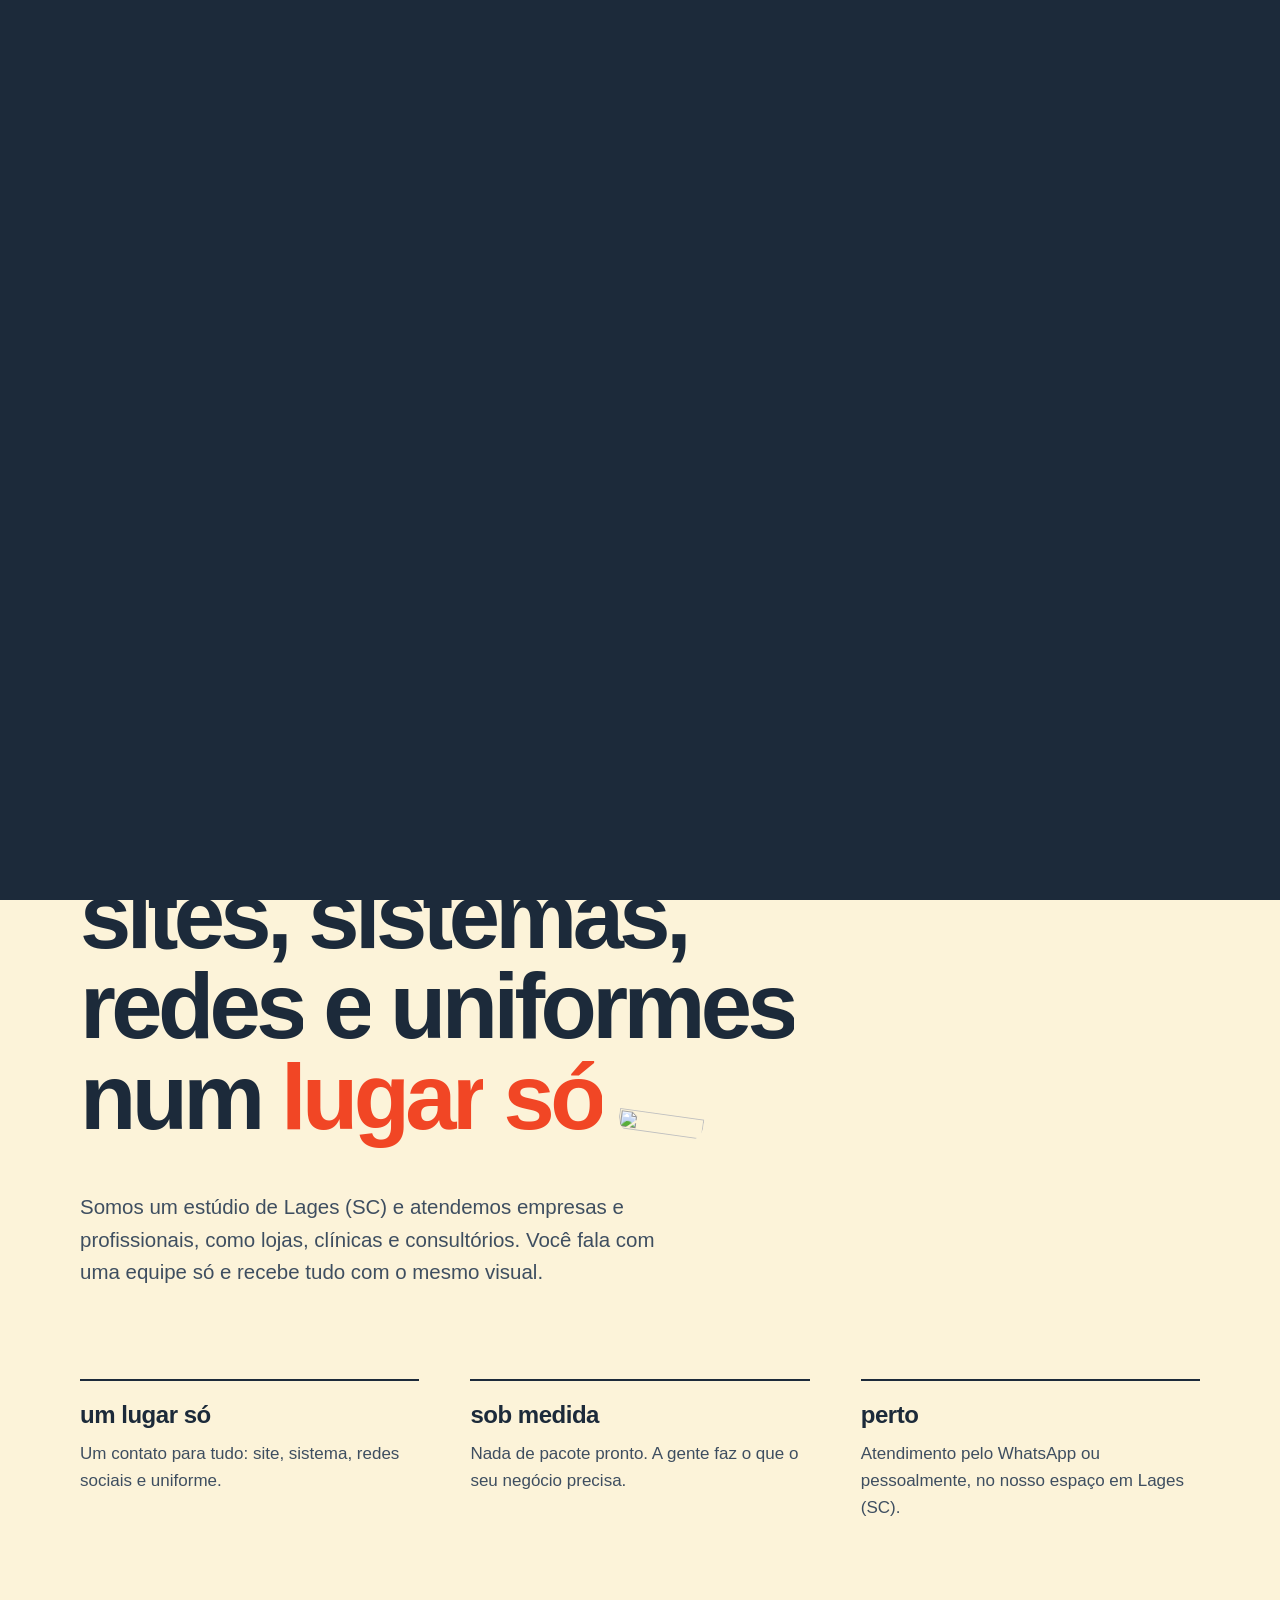
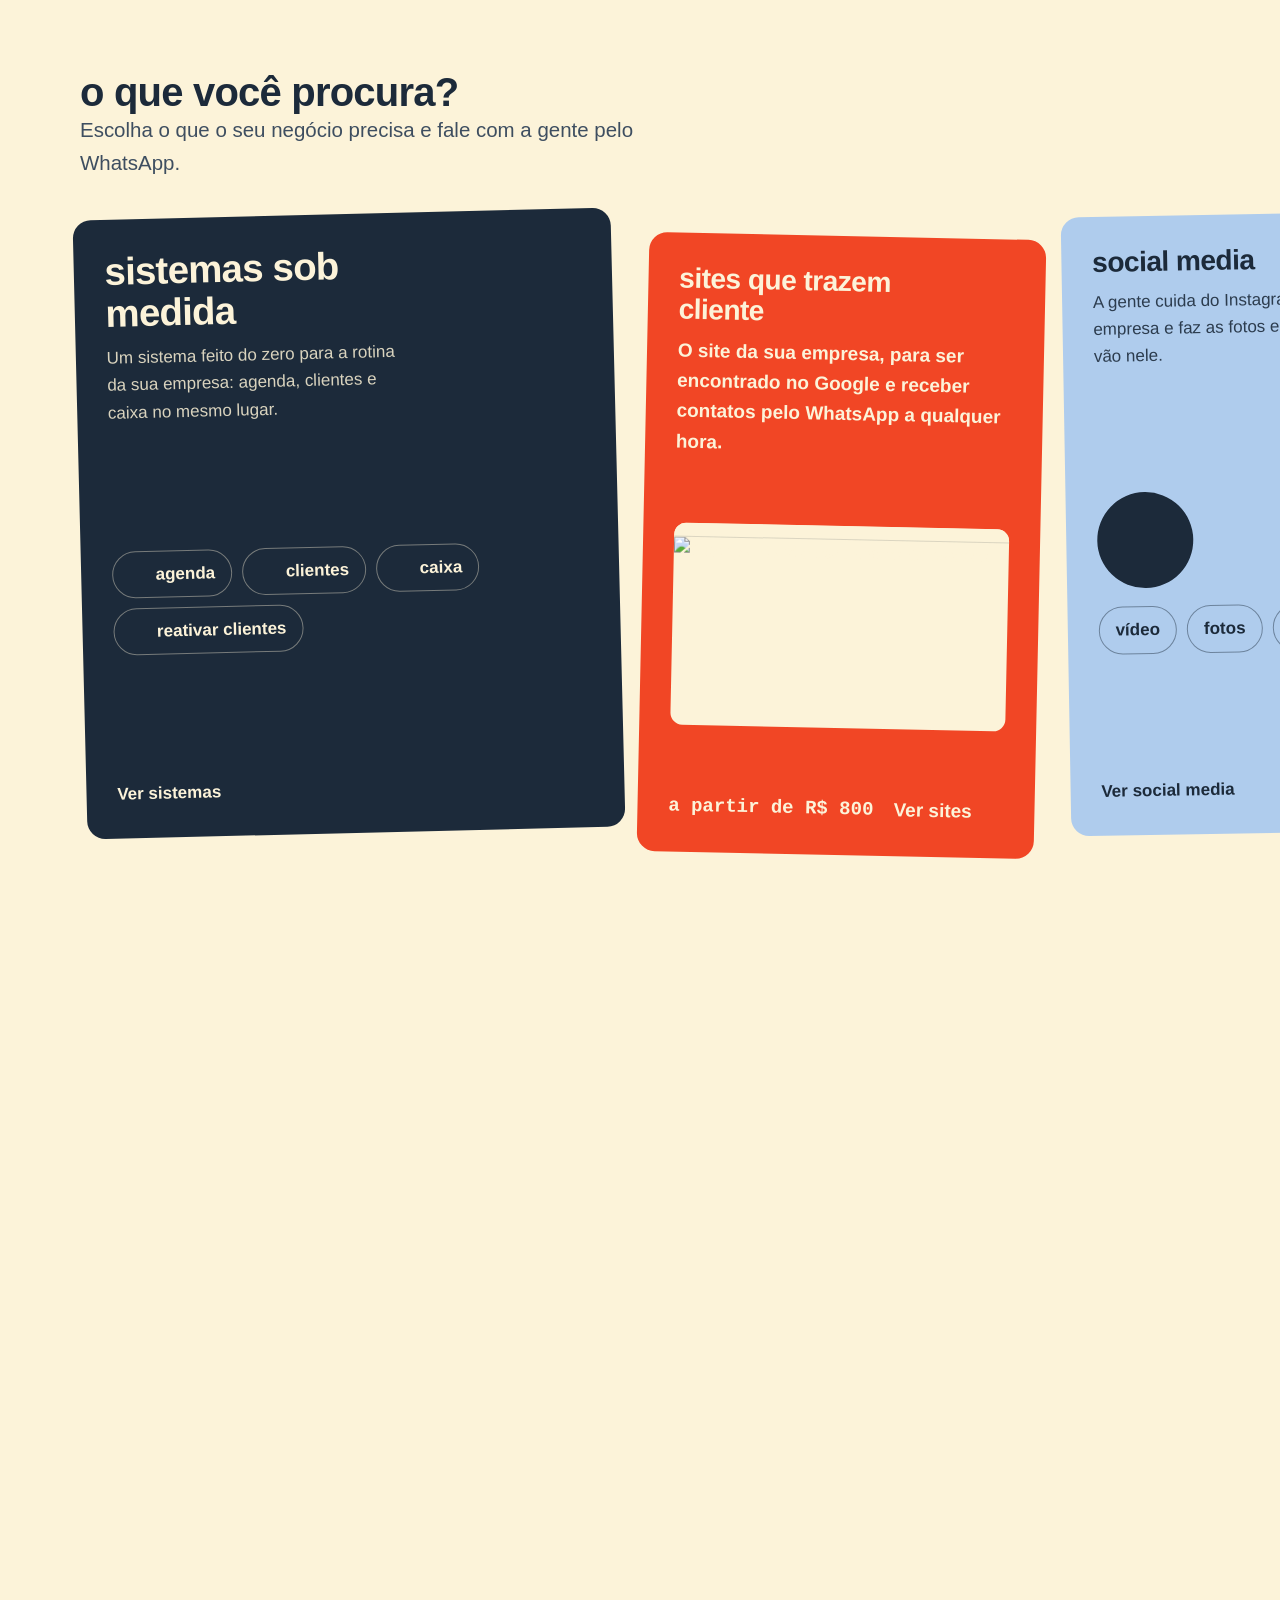
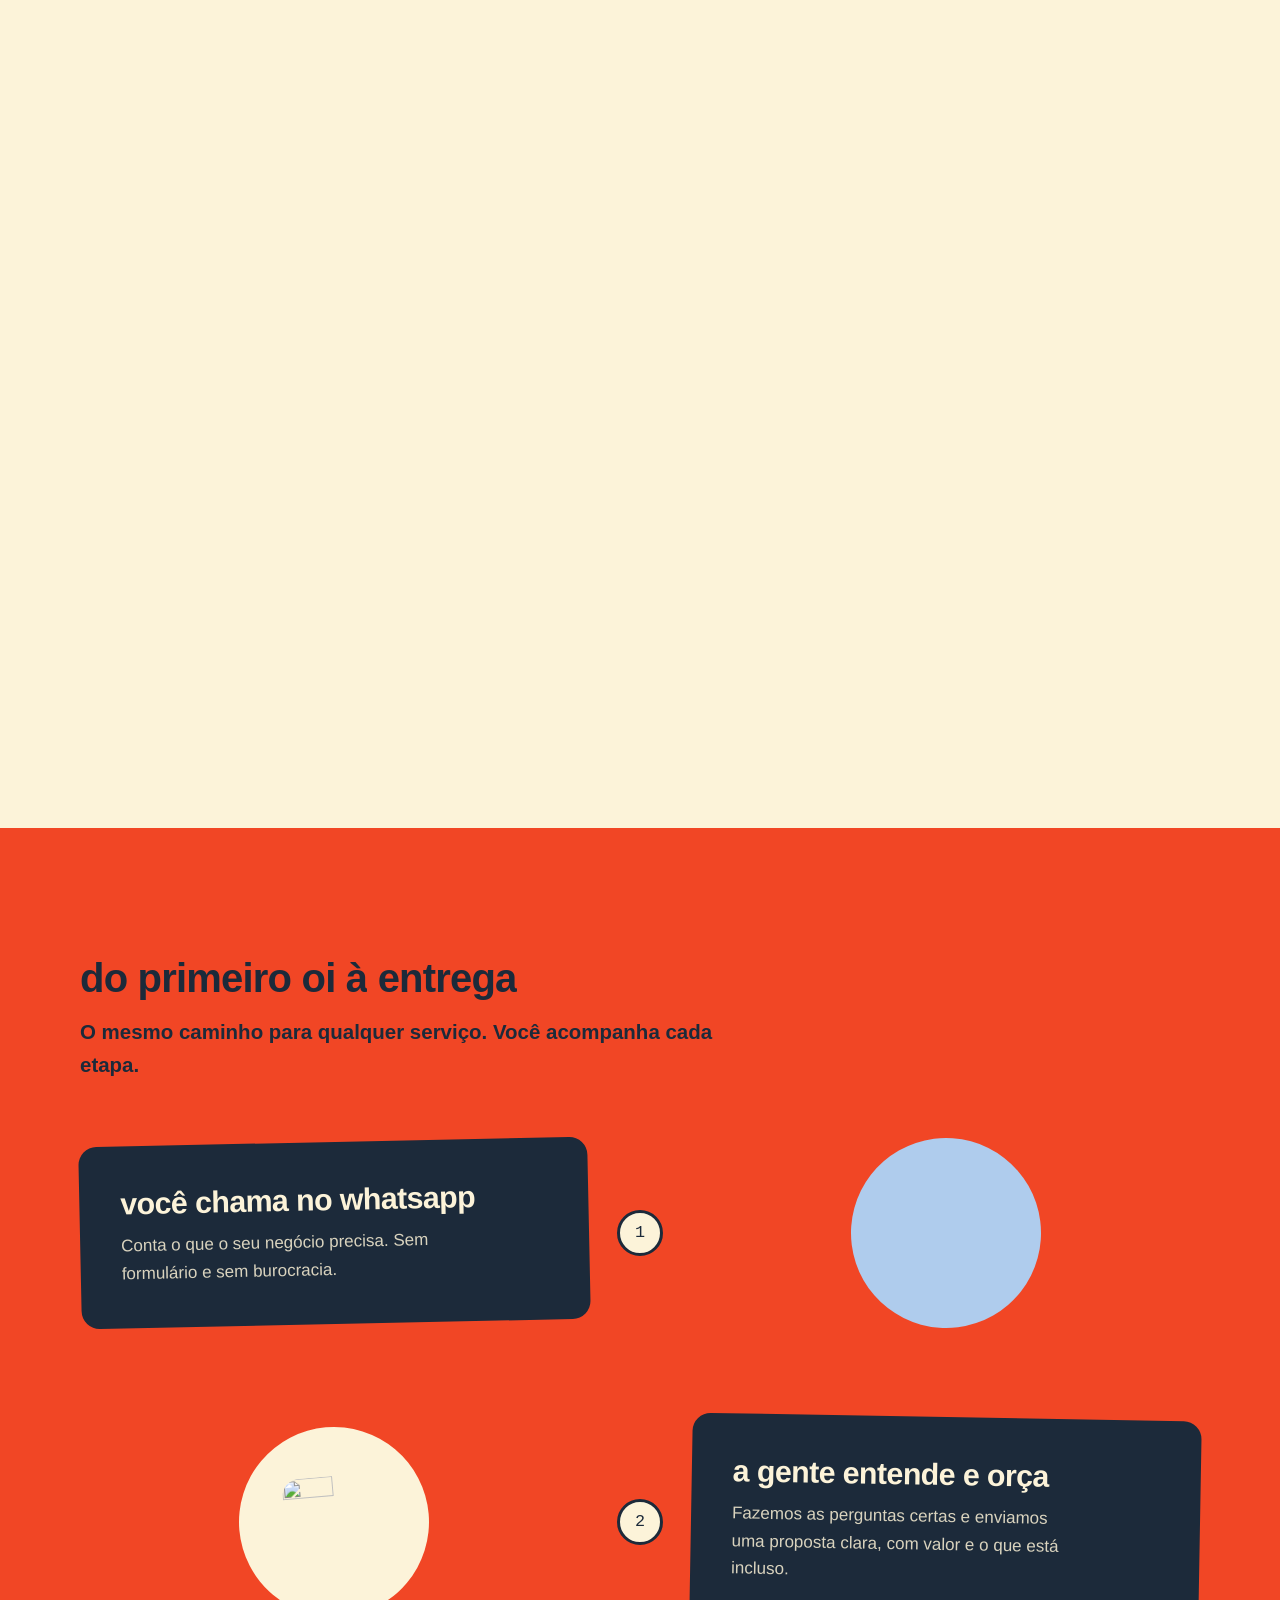
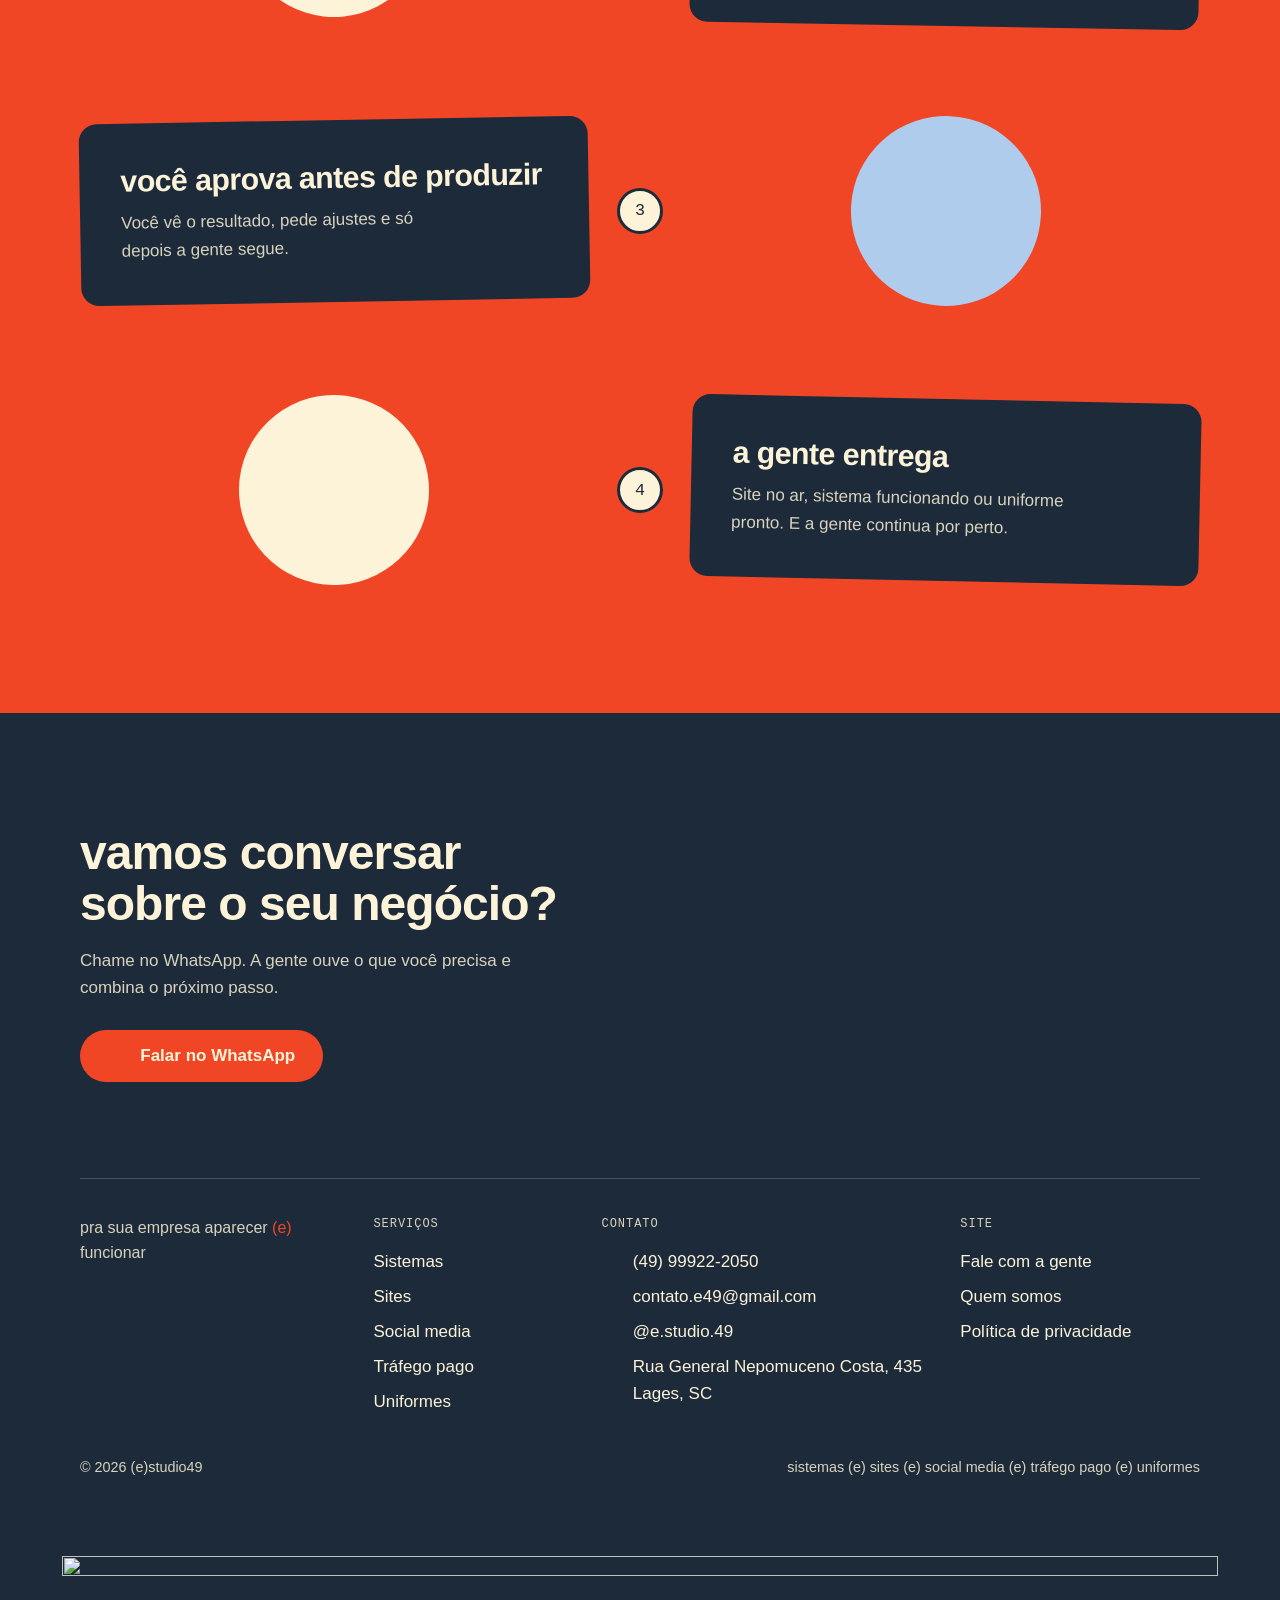
==== commit 036e5f6c: "Atualiza o site (2026-11-10 18:56)" ====
--- a/index.html
+++ b/index.html
@@ -161,6 +161,10 @@
         <div class="foot"><span class="go">Calcular o valor <span class="ic ic-arrow" aria-hidden="true"></span></span></div>
       </a>
     </div>
+    <div class="wrap hs-more" aria-hidden="true">
+      <ul class="hs-dots"><li class="on"></li><li></li><li></li><li></li><li></li></ul>
+      <p class="hs-hint">arraste para o lado para ver todos <span class="ic ic-arrow"></span></p>
+    </div>
   </div>
 </section>
 
--- a/css/style.css
+++ b/css/style.css
@@ -603,3 +603,21 @@
 .pay-line p { flex: 1 1 100%; margin: 4px 0 0; color: var(--muted); }
 /* no celular a faixa laranja passa por trás do texto da abertura: texto em Serra para manter o contraste AA */
 @media (max-width: 899px) { .page-hero .lead { color: var(--fg); } }
+
+/* vitrine de serviços no celular e no tablet: rola para o lado com o dedo, sem prender a tela */
+.hs-more { display: none; }
+@media (max-width: 899px) {
+  .hs { height: auto; view-timeline: none; }
+  .hs-sticky { position: static; height: auto; overflow: visible; container-type: normal; display: block; padding: clamp(40px, 6vw, 64px) 0 24px; }
+  .hs-head { margin-bottom: 8px; }
+  .hs-head .lead { display: block; }
+  .hs-track { width: auto; overflow-x: auto; overflow-y: hidden; animation: none; transform: none; scroll-snap-type: x mandatory; scroll-padding-inline: var(--gutter); overscroll-behavior-x: contain; -webkit-overflow-scrolling: touch; padding: 28px var(--gutter); }
+  .hs-card { scroll-snap-align: start; min-height: 420px; }
+  .hs-card .art { display: flex; }
+  .hs-more { display: block; margin-top: 4px; }
+  .hs-dots { display: flex; justify-content: center; gap: 8px; }
+  .hs-dots li { width: 8px; height: 8px; border-radius: 999px; background: rgba(28, 42, 58, .28); transition: width .3s var(--ease), background-color .3s; }
+  .hs-dots li.on { width: 24px; background: var(--e49-brasa-escura); }
+  .hs-hint { display: flex; justify-content: center; align-items: center; gap: 8px; margin: 12px 0 0; font-weight: 600; color: var(--muted); }
+  .hs-hint .ic { width: 1.1em; height: 1.1em; rotate: 45deg; color: var(--link); }
+}
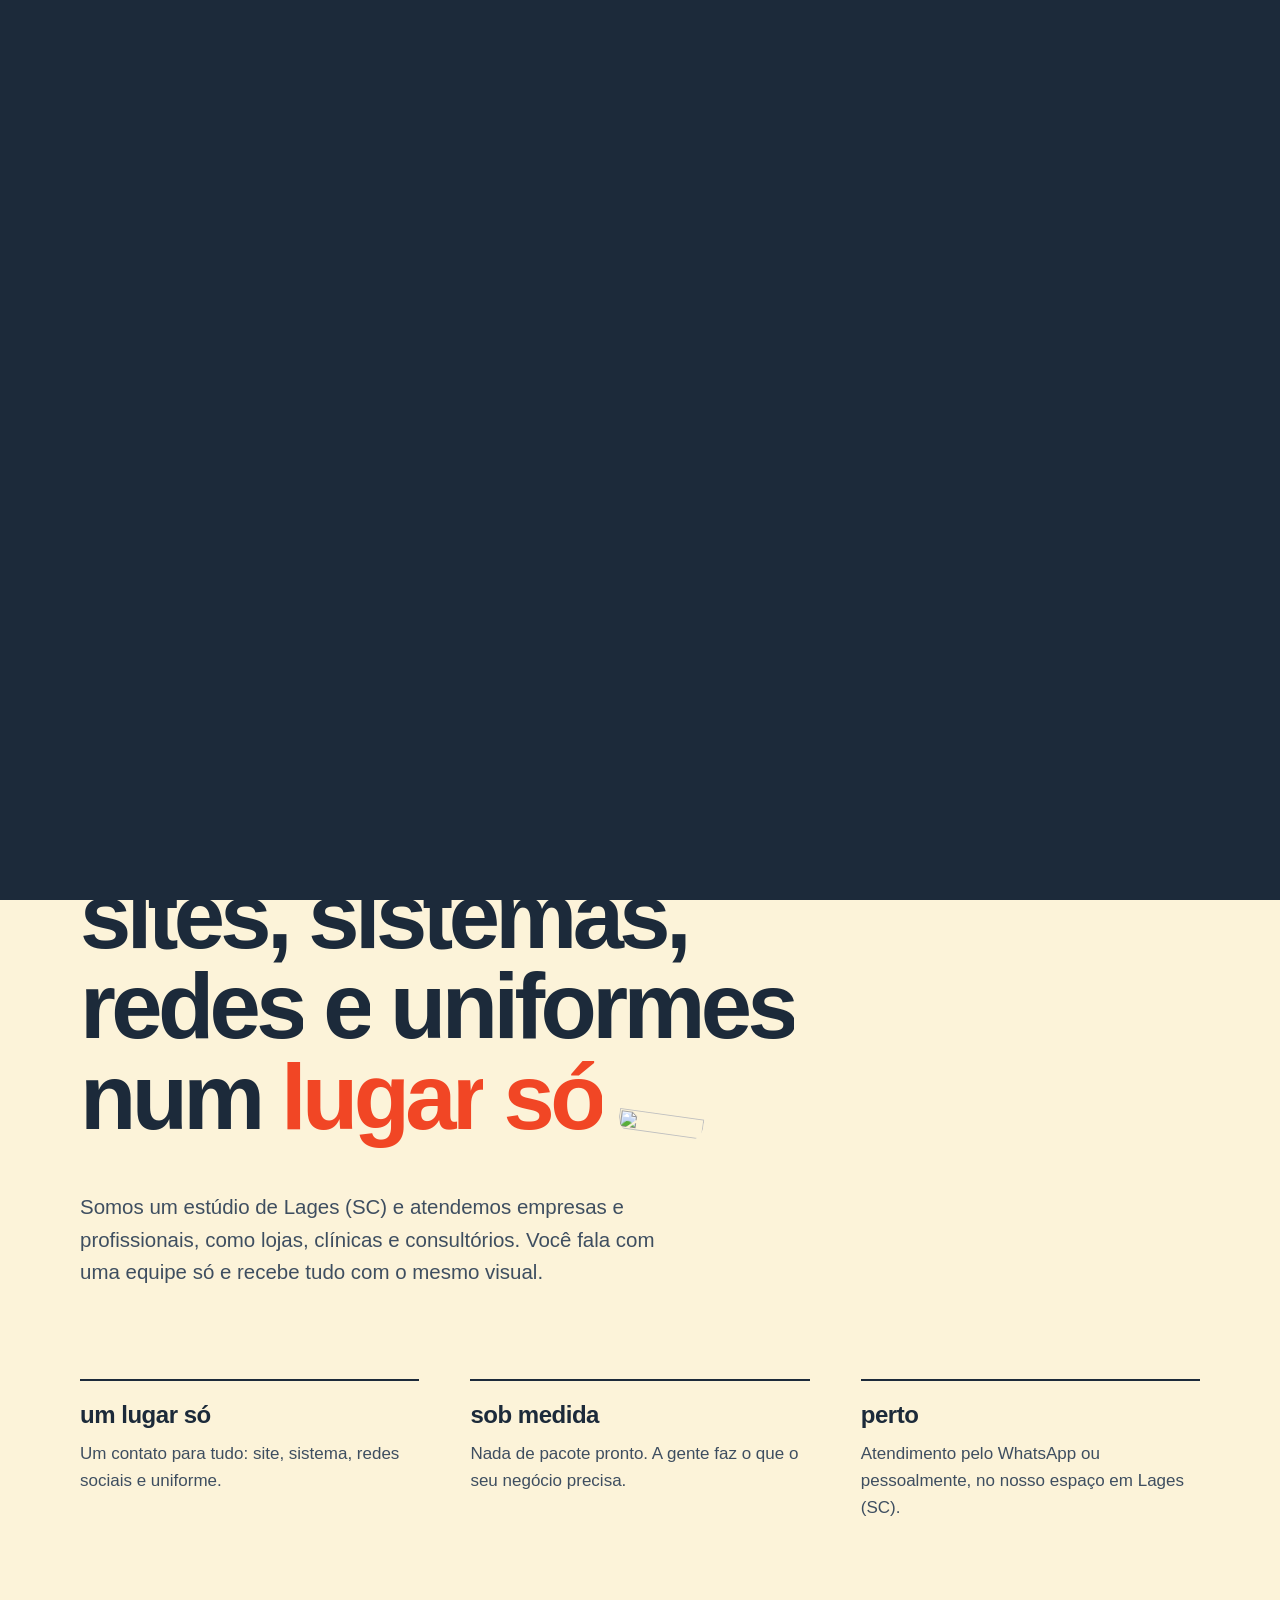
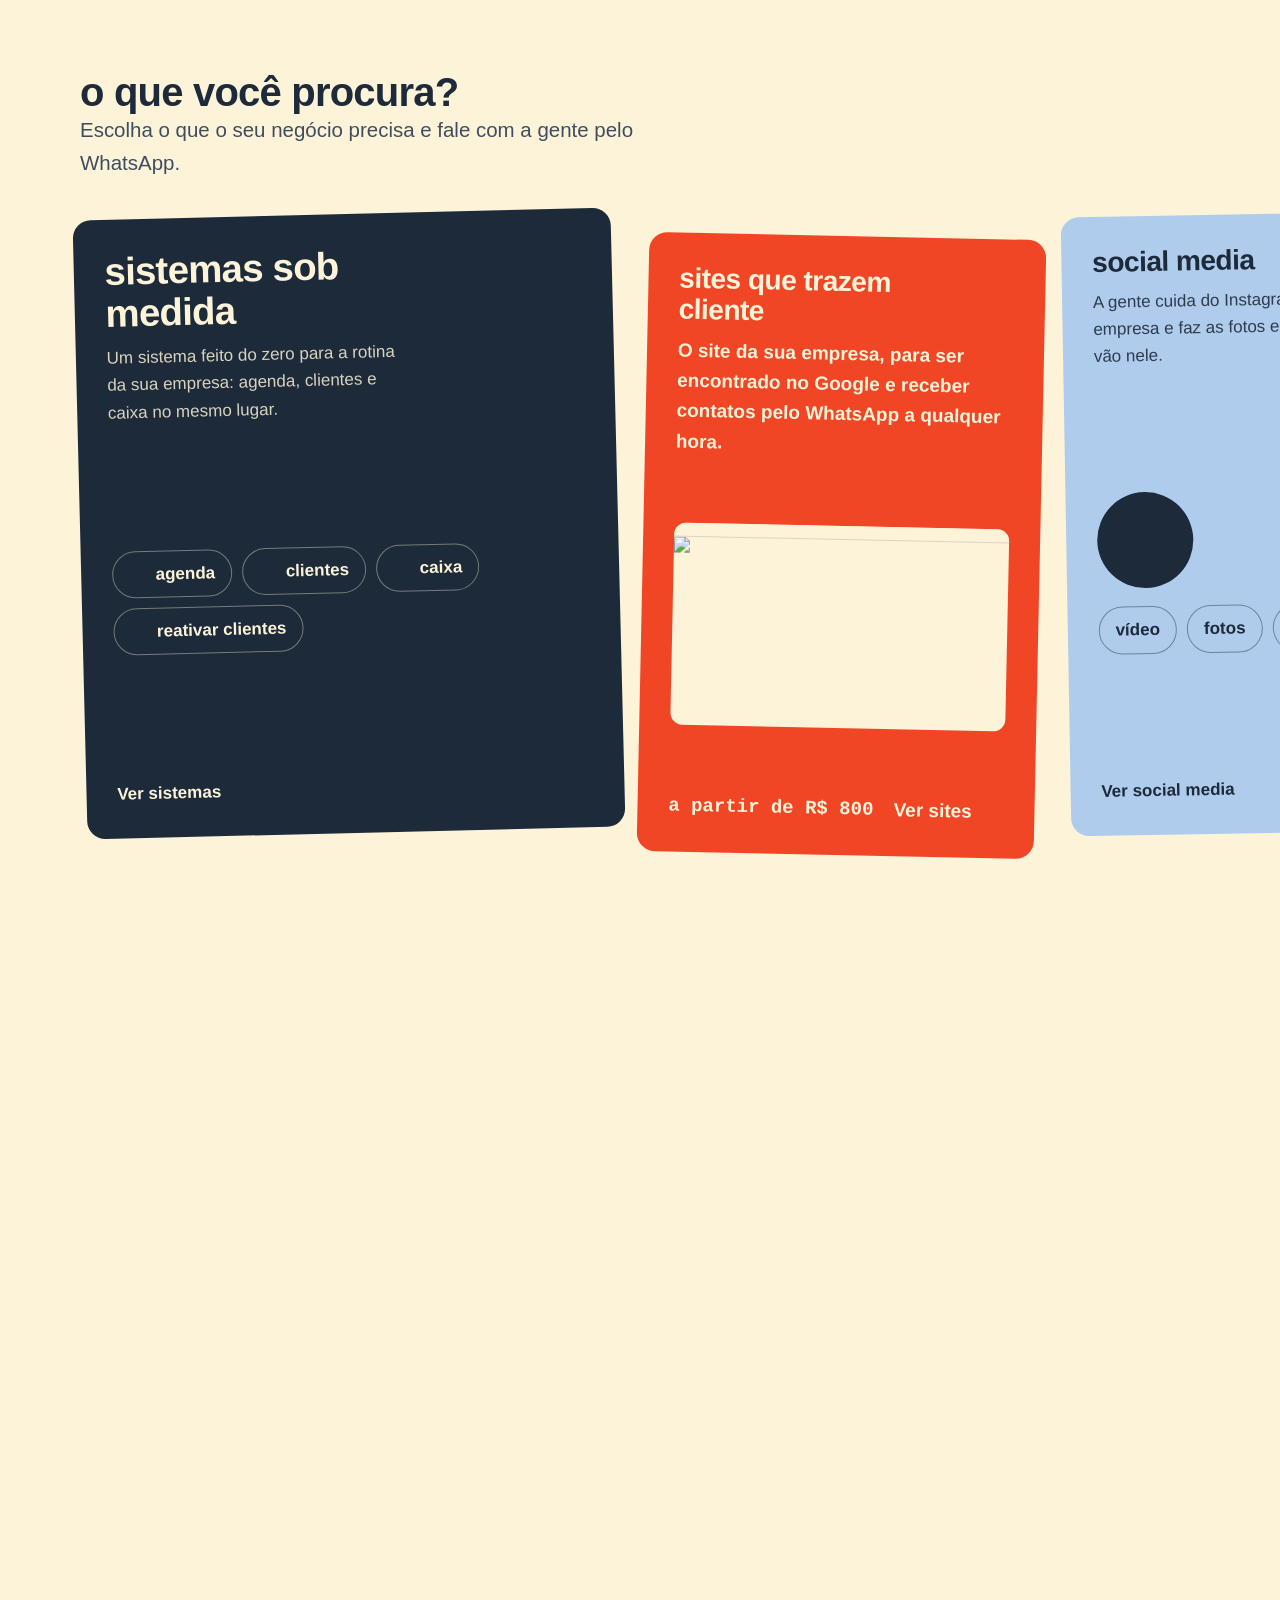
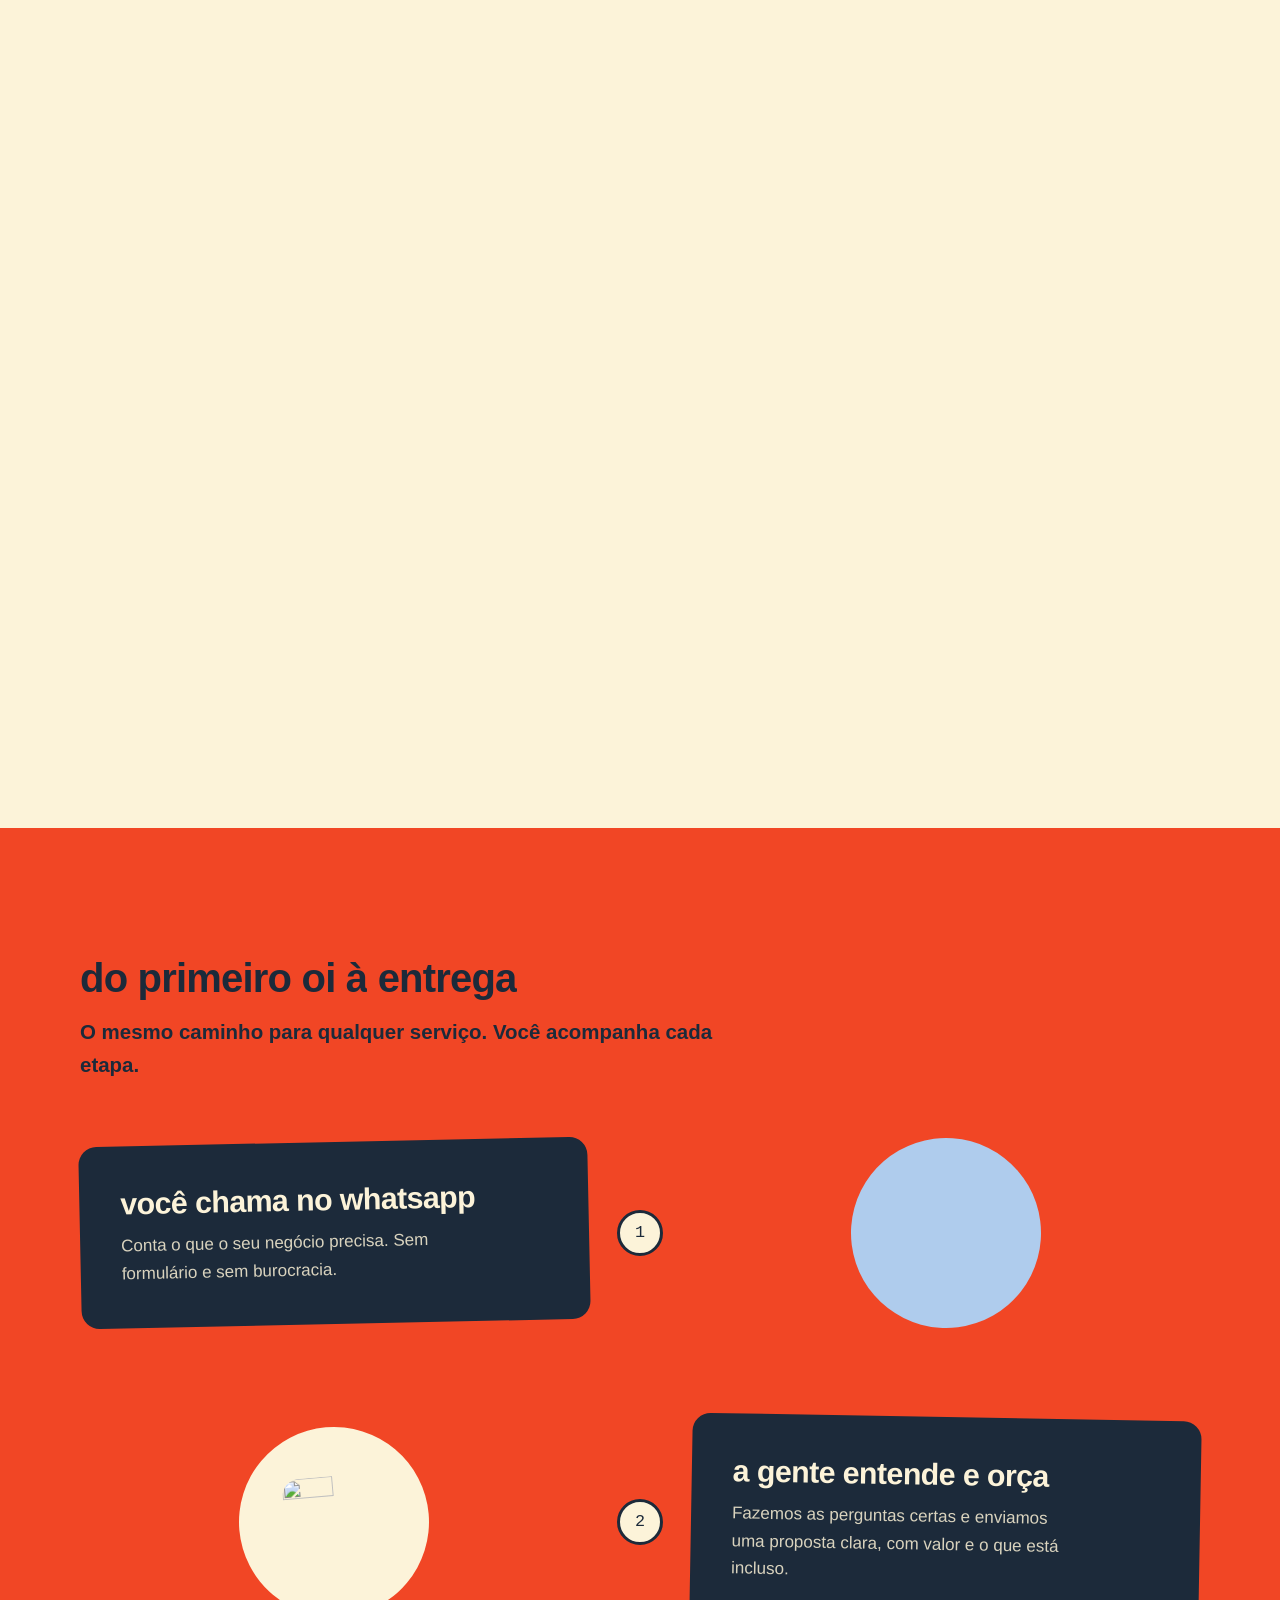
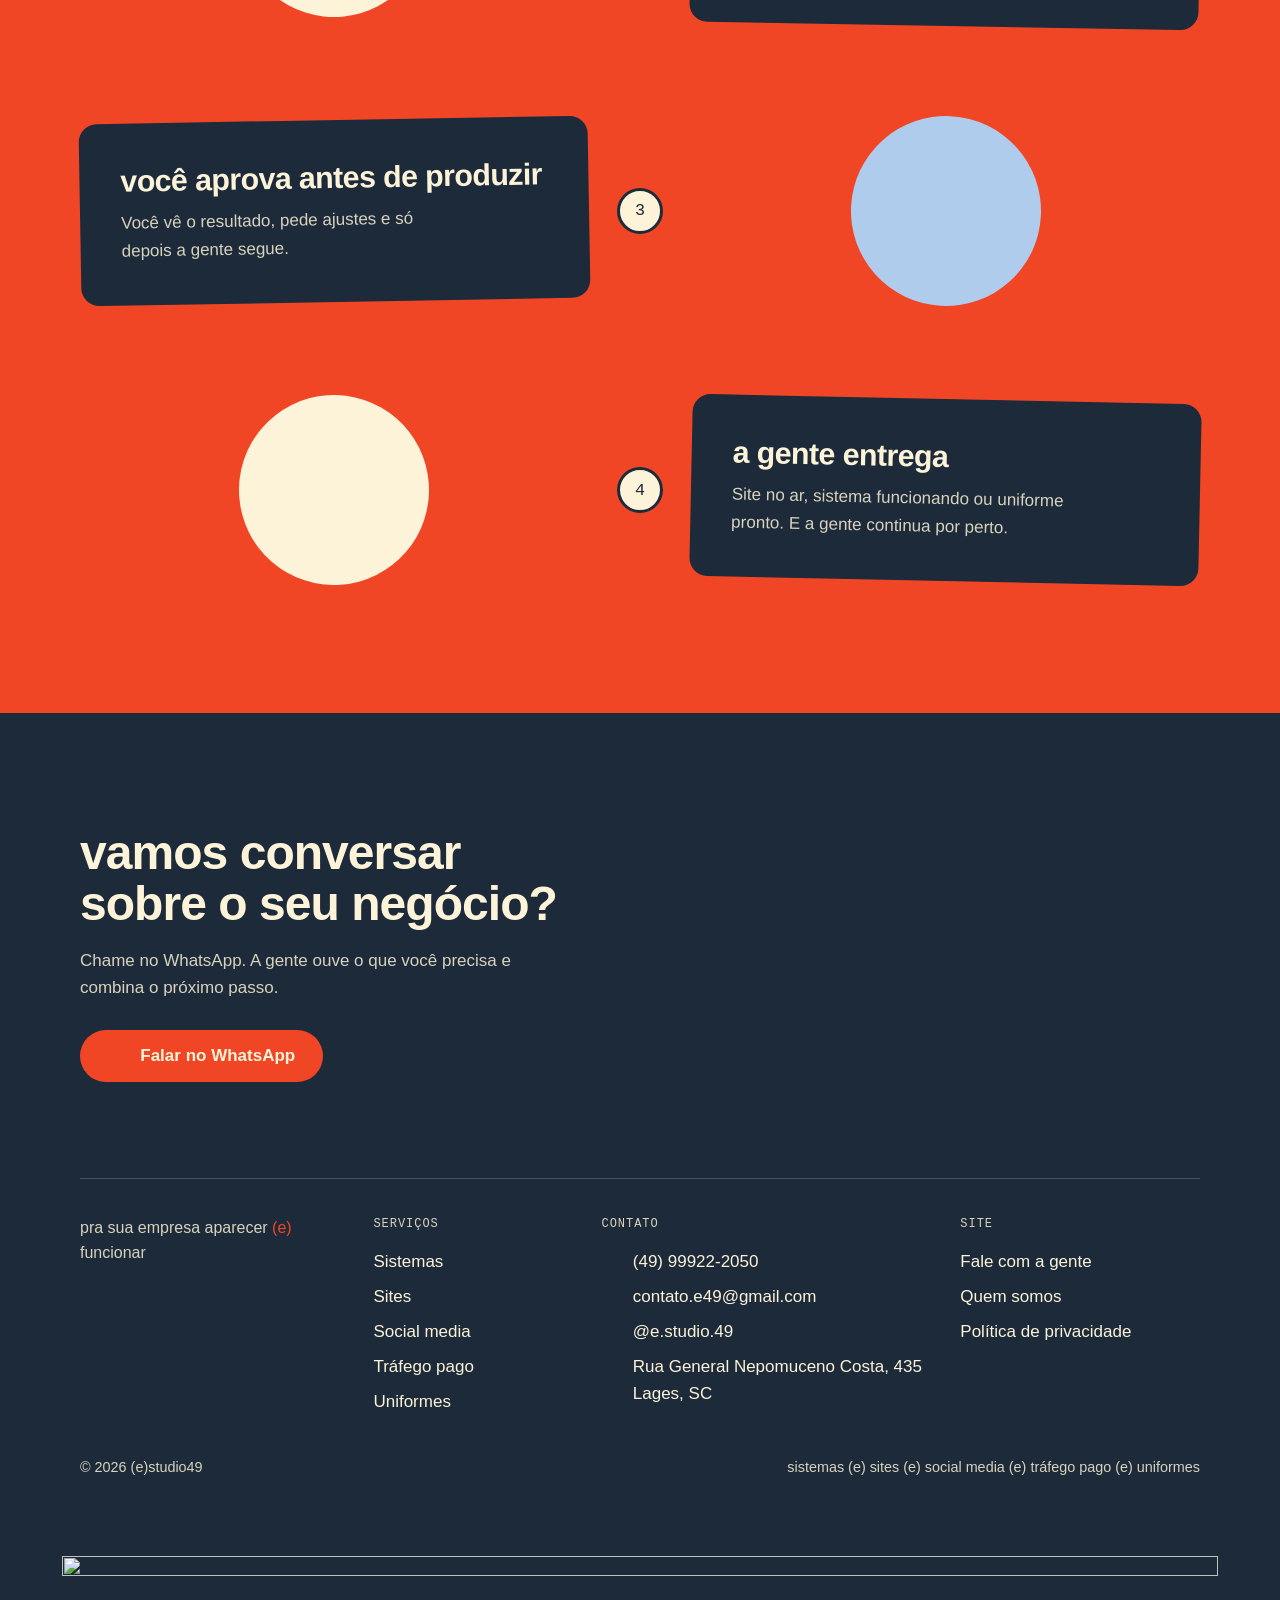
==== commit 5b454204: "Atualiza o site (2026-11-10 19:00)" ====
--- a/index.html
+++ b/index.html
@@ -1,252 +1,248 @@
-<!doctype html>
-<html lang="pt-BR">
-<head>
-<meta charset="utf-8">
-<meta name="viewport" content="width=device-width, initial-scale=1">
-<title>(e)studio49 | Sites, sistemas, social media e uniformes em Lages (SC)</title>
-<meta name="description" content="Estúdio em Lages (SC) que faz sites, sistemas sob medida, social media, tráfego pago e uniformes para empresas e profissionais. Sites a partir de R$ 800.">
-<link rel="canonical" href="https://estudio49.com.br/">
-<meta name="e49-home" content="1">
-<meta name="theme-color" content="#1C2A3A">
-<meta name="color-scheme" content="light">
-<meta property="og:type" content="website">
-<meta property="og:locale" content="pt_BR">
-<meta property="og:site_name" content="(e)studio49">
-<meta property="og:title" content="(e)studio49 | Sites, sistemas, social media e uniformes em Lages (SC)">
-<meta property="og:description" content="Estúdio em Lages (SC) que faz sites, sistemas sob medida, social media, tráfego pago e uniformes para empresas e profissionais. Sites a partir de R$ 800.">
-<meta property="og:url" content="https://estudio49.com.br/">
-<meta property="og:image" content="https://estudio49.com.br/assets/og.png">
-<meta property="og:image:width" content="1200">
-<meta property="og:image:height" content="630">
-<meta name="twitter:card" content="summary_large_image">
-<link rel="icon" type="image/svg+xml" href="assets/logo/e49-simbolo-etiqueta.svg">
-<link rel="icon" type="image/png" href="assets/e49-simbolo-etiqueta.png">
-<link rel="apple-touch-icon" href="assets/e49-simbolo-etiqueta.png">
-<link rel="preload" href="assets/fonts/unbounded-var.woff2" as="font" type="font/woff2" crossorigin>
-<link rel="preload" href="assets/fonts/figtree-var.woff2" as="font" type="font/woff2" crossorigin>
-<link rel="stylesheet" href="css/style.css">
-<script>(function(){var d=document.documentElement;d.className+=' js';try{if(!matchMedia('(prefers-reduced-motion: reduce)').matches){if(sessionStorage.getItem('e49tr')){d.className+=' tr-cover'}else if(document.querySelector('meta[name=\"e49-home\"]')&&!sessionStorage.getItem('e49intro')){d.className+=' intro-cover'}}}catch(e){}})()</script>
-<script type="application/ld+json">
-{
-  "@context": "https://schema.org",
-  "@type": "ProfessionalService",
-  "name": "(e)studio49",
-  "url": "https://estudio49.com.br/",
-  "logo": "https://estudio49.com.br/assets/e49-simbolo-etiqueta.png",
-  "description": "Sites, sistemas sob medida, social media, tráfego pago e uniformes para empresas e profissionais, num lugar só.",
-  "telephone": "+55 49 99922-2050",
-  "email": "contato.e49@gmail.com",
-  "sameAs": ["https://www.instagram.com/e.studio.49/"],
-  "address": { "@type": "PostalAddress", "streetAddress": "Rua General Nepomuceno Costa, 435", "postalCode": "88502-130", "addressLocality": "Lages", "addressRegion": "SC", "addressCountry": "BR" },
-  "areaServed": [{ "@type": "City", "name": "Lages" }, { "@type": "State", "name": "Santa Catarina" }, { "@type": "Country", "name": "Brasil" }],
-  "knowsAbout": ["criação de sites", "sistemas sob medida", "social media para Instagram", "captação de fotos e vídeos para redes sociais", "tráfego pago no Instagram e no Facebook", "uniformes personalizados"],
-  "makesOffer": [{ "@type": "Offer", "itemOffered": { "@type": "Service", "name": "Criação de sites", "url": "https://estudio49.com.br/sites/" } }, { "@type": "Offer", "itemOffered": { "@type": "Service", "name": "Sistemas sob medida", "url": "https://estudio49.com.br/sistemas/" } }, { "@type": "Offer", "itemOffered": { "@type": "Service", "name": "Social media para Instagram", "url": "https://estudio49.com.br/social-media/" } }, { "@type": "Offer", "itemOffered": { "@type": "Service", "name": "Tráfego pago no Instagram e no Facebook", "url": "https://estudio49.com.br/trafego-pago/" } }, { "@type": "Offer", "itemOffered": { "@type": "Product", "name": "Uniformes personalizados", "url": "https://estudio49.com.br/uniformes/" } }],
-  "slogan": "pra sua empresa aparecer (e) funcionar"
-}
-</script>
-
-</head>
-<body>
-<a class="skip" href="#main">Pular para o conteúdo</a>
-<header class="header">
-  <div class="hbar">
-    <a class="logo" href="" aria-label="(e)studio49, página inicial"><img src="assets/logo/e49-horizontal-negativo.svg" alt="(e)studio49" width="124" height="32"></a>
-    <nav class="nav" id="menu" aria-label="Principal">
-      <ul class="nav-list">
-        <li><a href="sistemas/">Sistemas</a></li>
-        <li><a href="sites/">Sites</a></li>
-        <li><a href="social-media/">Social media</a></li>
-        <li><a href="trafego-pago/">Tráfego pago</a></li>
-        <li><a href="uniformes/">Uniformes</a></li>
-        <li><a href="contato/">Contato</a></li>
-      </ul>
-      <a class="btn btn-main nav-cta" href="https://wa.me/5549999222050?text=Oi!%20Vim%20pelo%20site%20da%20(e)studio49%20e%20quero%20conversar%20sobre%20o%20meu%20neg%C3%B3cio." target="_blank" rel="noopener"><span class="ic ic-whatsapp" aria-hidden="true"></span>Falar no WhatsApp</a>
-    </nav>
-    <button class="menu-btn" type="button" aria-controls="menu" aria-expanded="false" aria-label="Abrir menu"><span class="ham" aria-hidden="true"><i></i><i></i></span></button>
-  </div>
-</header>
-<div class="trail" aria-hidden="true"><svg xmlns="http://www.w3.org/2000/svg"><path class="t-line" d="M0 0"/></svg></div>
-<main id="main">
-<section class="hero">
-  <div class="slash" aria-hidden="true"></div>
-  <div class="wrap">
-    <h1><span class="l">pra sua empresa</span> <span class="l">aparecer <span class="par">(e)</span></span> <span class="l">funcionar</span></h1>
-    <div class="hero-body">
-      <p>Somos um estúdio de Lages (SC). Fazemos sites, sistemas sob medida, social media, tráfego pago e uniformes para empresas e profissionais, como lojas, clínicas e consultórios.</p>
-      <div class="cta-row">
-        <a class="btn btn-main" href="https://wa.me/5549999222050?text=Oi!%20Vim%20pelo%20site%20da%20(e)studio49%20e%20quero%20conversar%20sobre%20o%20meu%20neg%C3%B3cio." target="_blank" rel="noopener"><span class="ic ic-whatsapp" aria-hidden="true"></span>Falar no WhatsApp</a>
-        <a class="btn btn-ghost" href="#servicos">Escolher uma solução</a>
-      </div>
-    </div>
-    <div class="orbit" data-parallax>
-      <div class="o-core"><img src="assets/logo/e49-simbolo-etiqueta.svg" alt="" width="200" height="188"></div>
-      <a class="o-pill o-1" href="sistemas/">sistemas</a>
-      <a class="o-pill o-2" href="sites/">sites</a>
-      <a class="o-pill o-3" href="social-media/">social media</a>
-      <a class="o-pill o-4" href="trafego-pago/">tráfego pago</a>
-      <a class="o-pill o-5" href="uniformes/">uniformes</a>
-    </div>  </div>
-</section>
-
-<section class="statement">
-  <div class="wrap">
-    <h2 class="display" aria-label="sites, sistemas, redes e uniformes num lugar só">
-      <span class="row" aria-hidden="true"><span class="wd"><span>sites,</span></span><span class="wd"><span>sistemas,</span></span></span>
-      <span class="row" aria-hidden="true"><span class="wd"><span>redes</span></span><span class="wd"><span>e</span></span><span class="wd"><span>uniformes</span></span></span>
-      <span class="row" aria-hidden="true"><span class="wd"><span>num</span></span><span class="wd"><span class="hl">lugar</span></span><span class="wd"><span class="hl">só</span></span><span class="stk stk-tile" style="--r:8deg"><img src="assets/logo/e49-simbolo-etiqueta.svg" alt="" width="200" height="188"></span></span>
-    </h2>
-    <p class="lead sub rv">Somos um estúdio de Lages (SC) e atendemos empresas e profissionais, como lojas, clínicas e consultórios. Você fala com uma equipe só e recebe tudo com o mesmo visual.</p>
-    <ul class="diffs">
-      <li class="rv">
-        <h3 class="h-2">um lugar só</h3>
-        <p>Um contato para tudo: site, sistema, redes sociais e uniforme.</p>
-      </li>
-      <li class="rv" style="--d:80ms">
-        <h3 class="h-2">sob medida</h3>
-        <p>Nada de pacote pronto. A gente faz o que o seu negócio precisa.</p>
-      </li>
-      <li class="rv" style="--d:160ms">
-        <h3 class="h-2">perto</h3>
-        <p>Atendimento pelo WhatsApp ou pessoalmente, no nosso espaço em Lages (SC).</p>
-      </li>
-    </ul>
-  </div>
-</section>
-
-<section class="hs" id="servicos" aria-labelledby="hs-h">
-  <div class="hs-sticky">
-    <div class="wrap hs-head">
-      <h2 class="h-1 split-h" id="hs-h">o que você procura?</h2>
-      <p class="lead">Escolha o que o seu negócio precisa e fale com a gente pelo WhatsApp.</p>
-    </div>
-    <div class="hs-track">
-      <a class="hs-card hs-1" href="sistemas/">
-        <div>
-          <h3>sistemas sob medida</h3>
-          <p>Um sistema feito do zero para a rotina da sua empresa: agenda, clientes e caixa no mesmo lugar.</p>
-        </div>
-        <div class="art"><ul class="art-pills"><li><span class="ic ic-check" aria-hidden="true"></span>agenda</li><li><span class="ic ic-check" aria-hidden="true"></span>clientes</li><li><span class="ic ic-check" aria-hidden="true"></span>caixa</li><li><span class="ic ic-check" aria-hidden="true"></span>reativar clientes</li></ul></div>
-        <div class="foot"><span class="go">Ver sistemas <span class="ic ic-arrow" aria-hidden="true"></span></span></div>
-      </a>
-      <a class="hs-card hs-2" href="sites/">
-        <div>
-          <h3>sites que trazem cliente</h3>
-          <p>O site da sua empresa, para ser encontrado no Google e receber contatos pelo WhatsApp a qualquer hora.</p>
-        </div>
-        <div class="art"><div class="art-browser"><img src="assets/demo/lume-d.jpg" alt="Exemplo de site para clínica de estética" width="1440" height="810" loading="lazy" decoding="async"></div></div>
-        <div class="foot"><span class="price">a partir de R$ 800</span><span class="go">Ver sites <span class="ic ic-arrow" aria-hidden="true"></span></span></div>
-      </a>
-      <a class="hs-card hs-3" href="social-media/">
-        <div>
-          <h3>social media</h3>
-          <p>A gente cuida do Instagram da sua empresa e faz as fotos e os vídeos que vão nele.</p>
-        </div>
-        <div class="art"><div class="art-media"><span class="art-play" aria-hidden="true"><span class="ic ic-play"></span></span><ul class="art-pills"><li>vídeo</li><li>fotos</li><li><span class="ic ic-instagram" aria-hidden="true"></span>instagram</li></ul></div></div>
-        <div class="foot"><span class="go">Ver social media <span class="ic ic-arrow" aria-hidden="true"></span></span></div>
-      </a>
-      <a class="hs-card hs-sm" href="trafego-pago/">
-        <div>
-          <h3>tráfego pago</h3>
-          <p>Anúncios no Instagram e no Facebook, criados e acompanhados pela gente. A verba é sua, paga direto ao Meta.</p>
-        </div>
-        <div class="art"><ul class="art-pills"><li><span class="ic ic-instagram" aria-hidden="true"></span>instagram</li><li>facebook</li><li><span class="ic ic-check" aria-hidden="true"></span>verba paga ao Meta</li></ul></div>
-        <div class="foot"><span class="go">Ver tráfego pago <span class="ic ic-arrow" aria-hidden="true"></span></span></div>
-      </a>
-      <a class="hs-card hs-4" href="uniformes/">
-        <div>
-          <h3>uniforme com a sua marca</h3>
-          <p>Camisetas, polos e moletons com a sua marca, a partir de 7 peças. O valor sai na hora.</p>
-        </div>
-        <div class="art art-tee"><div class="pv-stage" data-g="camiseta" aria-hidden="true"><img class="pv-g pv-camiseta" src="assets/uniformes/camiseta.webp" width="1080" height="1350" alt="" decoding="async"></div></div>
-        <div class="foot"><span class="go">Calcular o valor <span class="ic ic-arrow" aria-hidden="true"></span></span></div>
-      </a>
-    </div>
-    <div class="wrap hs-more" aria-hidden="true">
-      <ul class="hs-dots"><li class="on"></li><li></li><li></li><li></li><li></li></ul>
-      <p class="hs-hint">arraste para o lado para ver todos <span class="ic ic-arrow"></span></p>
-    </div>
-  </div>
-</section>
-
-<section class="how sec" id="como-funciona">
-  <div class="wrap">
-    <div class="sec-head">
-      <h2 class="h-1 split-h">do primeiro oi à entrega</h2>
-      <p class="lead rv">O mesmo caminho para qualquer serviço. Você acompanha cada etapa.</p>
-    </div>
-    <div class="flow">
-      <div class="flow-line" aria-hidden="true"></div>
-      <ol>
-        <li class="step">
-          <div class="step-card rv" style="--rot:-1.2deg"><h3>você chama no WhatsApp</h3><p>Conta o que o seu negócio precisa. Sem formulário e sem burocracia.</p></div>
-          <div class="step-sticker rise" style="--rot:4deg;--sbg:var(--e49-geada)" aria-hidden="true"><span class="ic ic-whatsapp"></span></div>
-        </li>
-        <li class="step">
-          <div class="step-card rv" style="--rot:1deg"><h3>a gente entende e orça</h3><p>Fazemos as perguntas certas e enviamos uma proposta clara, com valor e o que está incluso.</p></div>
-          <div class="step-sticker rise" style="--rot:-5deg;--sbg:var(--e49-nata)" aria-hidden="true"><img src="assets/logo/e49-simbolo-etiqueta.svg" alt="" width="200" height="188"></div>
-        </li>
-        <li class="step">
-          <div class="step-card rv" style="--rot:-1deg"><h3>você aprova antes de produzir</h3><p>Você vê o resultado, pede ajustes e só depois a gente segue.</p></div>
-          <div class="step-sticker rise" style="--rot:3deg;--sbg:var(--e49-geada)" aria-hidden="true"><span class="ic ic-check"></span></div>
-        </li>
-        <li class="step">
-          <div class="step-card rv" style="--rot:1.2deg"><h3>a gente entrega</h3><p>Site no ar, sistema funcionando ou uniforme pronto. E a gente continua por perto.</p></div>
-          <div class="step-sticker rise" style="--rot:-4deg;--sbg:var(--e49-nata)" aria-hidden="true"><span class="ic ic-arrow"></span></div>
-        </li>
-      </ol>
-    </div>
-  </div>
-</section>
-</main>
-<footer class="footer band">
-  <div class="wrap">
-    <div class="foot-cta">
-      <h2>vamos conversar sobre o seu negócio?</h2>
-      <p>Chame no WhatsApp. A gente ouve o que você precisa e combina o próximo passo.</p>
-      <a class="btn btn-main" href="https://wa.me/5549999222050?text=Oi!%20Vim%20pelo%20site%20da%20(e)studio49%20e%20quero%20conversar%20sobre%20o%20meu%20neg%C3%B3cio." target="_blank" rel="noopener"><span class="ic ic-whatsapp" aria-hidden="true"></span>Falar no WhatsApp</a>
-    </div>
-    <div class="foot-grid">
-      <div>
-        <p class="sig">pra sua empresa aparecer <span class="par">(e)</span> funcionar</p>
-      </div>
-      <div>
-        <h3>serviços</h3>
-        <ul>
-          <li><a href="sistemas/">Sistemas</a></li>
-          <li><a href="sites/">Sites</a></li>
-          <li><a href="social-media/">Social media</a></li>
-          <li><a href="trafego-pago/">Tráfego pago</a></li>
-          <li><a href="uniformes/">Uniformes</a></li>
-        </ul>
-      </div>
-      <div>
-        <h3>contato</h3>
-        <ul class="foot-ct">
-          <li><span class="ic ic-phone" aria-hidden="true"></span><a href="https://wa.me/5549999222050?text=Oi!%20Vim%20pelo%20site%20da%20(e)studio49%20e%20quero%20conversar%20sobre%20o%20meu%20neg%C3%B3cio." target="_blank" rel="noopener">(49) 99922-2050</a></li>
-          <li><span class="ic ic-mail" aria-hidden="true"></span><a href="mailto:contato.e49@gmail.com">contato.e49@gmail.com</a></li>
-          <li><span class="ic ic-instagram" aria-hidden="true"></span><a href="https://www.instagram.com/e.studio.49/" target="_blank" rel="noopener">@e.studio.49</a></li>
-          <li><span class="ic ic-pin" aria-hidden="true"></span><span><span class="nw">Rua General Nepomuceno Costa, 435</span><br>Lages, SC</span></li>
-        </ul>
-      </div>
-      <div>
-        <h3>site</h3>
-        <ul>
-          <li><a href="contato/">Fale com a gente</a></li>
-          <li><a href="quem-somos/">Quem somos</a></li>
-          <li><a href="privacidade/">Política de privacidade</a></li>
-        </ul>
-      </div>
-    </div>
-    <div class="foot-end">
-      <span>&copy; 2026 (e)studio49</span>
-      <span>sistemas (e) sites (e) social media (e) tráfego pago (e) uniformes</span>
-    </div>
-  </div>
-  <div class="foot-logo" aria-hidden="true"><div class="crop"><img src="assets/logo/e49-horizontal-negativo.svg" alt="" width="1480" height="382"></div></div>
-</footer>
-<a class="btn btn-main fab" href="https://wa.me/5549999222050?text=Oi!%20Vim%20pelo%20site%20da%20(e)studio49%20e%20quero%20conversar%20sobre%20o%20meu%20neg%C3%B3cio." target="_blank" rel="noopener" aria-label="Falar no WhatsApp"><span class="ic ic-whatsapp" aria-hidden="true"></span>WhatsApp</a>
-<script src="js/edits.js"></script>
-<script src="js/fx.js" defer></script>
-<script src="js/main.js" defer></script>
-</body>
+<!doctype html>
+<html lang="pt-BR">
+<head>
+<meta charset="utf-8">
+<meta name="viewport" content="width=device-width, initial-scale=1">
+<title>(e)studio49 | Sites, sistemas, social media e uniformes em Lages (SC)</title>
+<meta name="description" content="Estúdio em Lages (SC) que faz sites, sistemas sob medida, social media, tráfego pago e uniformes para empresas e profissionais. Sites a partir de R$ 800.">
+<link rel="canonical" href="https://estudio49.com.br/">
+<meta name="e49-home" content="1">
+<meta name="theme-color" content="#1C2A3A">
+<meta name="color-scheme" content="light">
+<meta property="og:type" content="website">
+<meta property="og:locale" content="pt_BR">
+<meta property="og:site_name" content="(e)studio49">
+<meta property="og:title" content="(e)studio49 | Sites, sistemas, social media e uniformes em Lages (SC)">
+<meta property="og:description" content="Estúdio em Lages (SC) que faz sites, sistemas sob medida, social media, tráfego pago e uniformes para empresas e profissionais. Sites a partir de R$ 800.">
+<meta property="og:url" content="https://estudio49.com.br/">
+<meta property="og:image" content="https://estudio49.com.br/assets/og.png">
+<meta property="og:image:width" content="1200">
+<meta property="og:image:height" content="630">
+<meta name="twitter:card" content="summary_large_image">
+<link rel="icon" type="image/svg+xml" href="assets/logo/e49-simbolo-etiqueta.svg">
+<link rel="icon" type="image/png" href="assets/e49-simbolo-etiqueta.png">
+<link rel="apple-touch-icon" href="assets/e49-simbolo-etiqueta.png">
+<link rel="preload" href="assets/fonts/unbounded-var.woff2" as="font" type="font/woff2" crossorigin>
+<link rel="preload" href="assets/fonts/figtree-var.woff2" as="font" type="font/woff2" crossorigin>
+<link rel="stylesheet" href="css/style.css">
+<script>(function(){var d=document.documentElement;d.className+=' js';try{if(!matchMedia('(prefers-reduced-motion: reduce)').matches){if(sessionStorage.getItem('e49tr')){d.className+=' tr-cover'}else if(document.querySelector('meta[name=\"e49-home\"]')&&!sessionStorage.getItem('e49intro')){d.className+=' intro-cover'}}}catch(e){}})()</script>
+<script type="application/ld+json">
+{
+  "@context": "https://schema.org",
+  "@type": "ProfessionalService",
+  "name": "(e)studio49",
+  "url": "https://estudio49.com.br/",
+  "logo": "https://estudio49.com.br/assets/e49-simbolo-etiqueta.png",
+  "description": "Sites, sistemas sob medida, social media, tráfego pago e uniformes para empresas e profissionais, num lugar só.",
+  "telephone": "+55 49 99922-2050",
+  "email": "contato.e49@gmail.com",
+  "sameAs": ["https://www.instagram.com/e.studio.49/"],
+  "address": { "@type": "PostalAddress", "streetAddress": "Rua General Nepomuceno Costa, 435", "postalCode": "88502-130", "addressLocality": "Lages", "addressRegion": "SC", "addressCountry": "BR" },
+  "areaServed": [{ "@type": "City", "name": "Lages" }, { "@type": "State", "name": "Santa Catarina" }, { "@type": "Country", "name": "Brasil" }],
+  "knowsAbout": ["criação de sites", "sistemas sob medida", "social media para Instagram", "captação de fotos e vídeos para redes sociais", "tráfego pago no Instagram e no Facebook", "uniformes personalizados"],
+  "makesOffer": [{ "@type": "Offer", "itemOffered": { "@type": "Service", "name": "Criação de sites", "url": "https://estudio49.com.br/sites/" } }, { "@type": "Offer", "itemOffered": { "@type": "Service", "name": "Sistemas sob medida", "url": "https://estudio49.com.br/sistemas/" } }, { "@type": "Offer", "itemOffered": { "@type": "Service", "name": "Social media para Instagram", "url": "https://estudio49.com.br/social-media/" } }, { "@type": "Offer", "itemOffered": { "@type": "Service", "name": "Tráfego pago no Instagram e no Facebook", "url": "https://estudio49.com.br/trafego-pago/" } }, { "@type": "Offer", "itemOffered": { "@type": "Product", "name": "Uniformes personalizados", "url": "https://estudio49.com.br/uniformes/" } }],
+  "slogan": "pra sua empresa aparecer (e) funcionar"
+}
+</script>
+
+</head>
+<body>
+<a class="skip" href="#main">Pular para o conteúdo</a>
+<header class="header">
+  <div class="hbar">
+    <a class="logo" href="" aria-label="(e)studio49, página inicial"><img src="assets/logo/e49-horizontal-negativo.svg" alt="(e)studio49" width="124" height="32"></a>
+    <nav class="nav" id="menu" aria-label="Principal">
+      <ul class="nav-list">
+        <li><a href="sistemas/">Sistemas</a></li>
+        <li><a href="sites/">Sites</a></li>
+        <li><a href="social-media/">Social media</a></li>
+        <li><a href="trafego-pago/">Tráfego pago</a></li>
+        <li><a href="uniformes/">Uniformes</a></li>
+        <li><a href="contato/">Contato</a></li>
+      </ul>
+      <a class="btn btn-main nav-cta" href="https://wa.me/5549999222050?text=Oi!%20Vim%20pelo%20site%20da%20(e)studio49%20e%20quero%20conversar%20sobre%20o%20meu%20neg%C3%B3cio." target="_blank" rel="noopener"><span class="ic ic-whatsapp" aria-hidden="true"></span>Falar no WhatsApp</a>
+    </nav>
+    <button class="menu-btn" type="button" aria-controls="menu" aria-expanded="false" aria-label="Abrir menu"><span class="ham" aria-hidden="true"><i></i><i></i></span></button>
+  </div>
+</header>
+<div class="trail" aria-hidden="true"><svg xmlns="http://www.w3.org/2000/svg"><path class="t-line" d="M0 0"/></svg></div>
+<main id="main">
+<section class="hero">
+  <div class="slash" aria-hidden="true"></div>
+  <div class="wrap">
+    <h1><span class="l">pra sua empresa</span> <span class="l">aparecer <span class="par">(e)</span></span> <span class="l">funcionar</span></h1>
+    <div class="hero-body">
+      <p>Somos um estúdio de Lages (SC). Fazemos sites, sistemas sob medida, social media, tráfego pago e uniformes para empresas e profissionais, como lojas, clínicas e consultórios.</p>
+      <div class="cta-row">
+        <a class="btn btn-main" href="https://wa.me/5549999222050?text=Oi!%20Vim%20pelo%20site%20da%20(e)studio49%20e%20quero%20conversar%20sobre%20o%20meu%20neg%C3%B3cio." target="_blank" rel="noopener"><span class="ic ic-whatsapp" aria-hidden="true"></span>Falar no WhatsApp</a>
+        <a class="btn btn-ghost" href="#servicos">Escolher uma solução</a>
+      </div>
+    </div>
+    <div class="orbit" data-parallax>
+      <div class="o-core"><img src="assets/logo/e49-simbolo-etiqueta.svg" alt="" width="200" height="188"></div>
+      <a class="o-pill o-1" href="sistemas/">sistemas</a>
+      <a class="o-pill o-2" href="sites/">sites</a>
+      <a class="o-pill o-3" href="social-media/">social media</a>
+      <a class="o-pill o-4" href="trafego-pago/">tráfego pago</a>
+      <a class="o-pill o-5" href="uniformes/">uniformes</a>
+    </div>  </div>
+</section>
+
+<section class="statement">
+  <div class="wrap">
+    <h2 class="display" aria-label="sites, sistemas, redes e uniformes num lugar só">
+      <span class="row" aria-hidden="true"><span class="wd"><span>sites,</span></span><span class="wd"><span>sistemas,</span></span></span>
+      <span class="row" aria-hidden="true"><span class="wd"><span>redes</span></span><span class="wd"><span>e</span></span><span class="wd"><span>uniformes</span></span></span>
+      <span class="row" aria-hidden="true"><span class="wd"><span>num</span></span><span class="wd"><span class="hl">lugar</span></span><span class="wd"><span class="hl">só</span></span><span class="stk stk-tile" style="--r:8deg"><img src="assets/logo/e49-simbolo-etiqueta.svg" alt="" width="200" height="188"></span></span>
+    </h2>
+    <p class="lead sub rv">Somos um estúdio de Lages (SC) e atendemos empresas e profissionais, como lojas, clínicas e consultórios. Você fala com uma equipe só e recebe tudo com o mesmo visual.</p>
+    <ul class="diffs">
+      <li class="rv">
+        <h3 class="h-2">um lugar só</h3>
+        <p>Um contato para tudo: site, sistema, redes sociais e uniforme.</p>
+      </li>
+      <li class="rv" style="--d:80ms">
+        <h3 class="h-2">sob medida</h3>
+        <p>Nada de pacote pronto. A gente faz o que o seu negócio precisa.</p>
+      </li>
+      <li class="rv" style="--d:160ms">
+        <h3 class="h-2">perto</h3>
+        <p>Atendimento pelo WhatsApp ou pessoalmente, no nosso espaço em Lages (SC).</p>
+      </li>
+    </ul>
+  </div>
+</section>
+
+<section class="hs" id="servicos" aria-labelledby="hs-h">
+  <div class="hs-sticky">
+    <div class="wrap hs-head">
+      <h2 class="h-1 split-h" id="hs-h">o que você procura?</h2>
+      <p class="lead">Escolha o que o seu negócio precisa e fale com a gente pelo WhatsApp.</p>
+    </div>
+    <div class="hs-track">
+      <a class="hs-card hs-1" href="sistemas/">
+        <div>
+          <h3>sistemas sob medida</h3>
+          <p>Um sistema feito do zero para a rotina da sua empresa: agenda, clientes e caixa no mesmo lugar.</p>
+        </div>
+        <div class="art"><ul class="art-pills"><li><span class="ic ic-check" aria-hidden="true"></span>agenda</li><li><span class="ic ic-check" aria-hidden="true"></span>clientes</li><li><span class="ic ic-check" aria-hidden="true"></span>caixa</li><li><span class="ic ic-check" aria-hidden="true"></span>reativar clientes</li></ul></div>
+        <div class="foot"><span class="go">Ver sistemas <span class="ic ic-arrow" aria-hidden="true"></span></span></div>
+      </a>
+      <a class="hs-card hs-2" href="sites/">
+        <div>
+          <h3>sites que trazem cliente</h3>
+          <p>O site da sua empresa, para ser encontrado no Google e receber contatos pelo WhatsApp a qualquer hora.</p>
+        </div>
+        <div class="art"><div class="art-browser"><img src="assets/demo/lume-d.jpg" alt="Exemplo de site para clínica de estética" width="1440" height="810" loading="lazy" decoding="async"></div></div>
+        <div class="foot"><span class="price">a partir de R$ 800</span><span class="go">Ver sites <span class="ic ic-arrow" aria-hidden="true"></span></span></div>
+      </a>
+      <a class="hs-card hs-3" href="social-media/">
+        <div>
+          <h3>social media</h3>
+          <p>A gente cuida do Instagram da sua empresa e faz as fotos e os vídeos que vão nele.</p>
+        </div>
+        <div class="art"><div class="art-media"><span class="art-play" aria-hidden="true"><span class="ic ic-play"></span></span><ul class="art-pills"><li>vídeo</li><li>fotos</li><li><span class="ic ic-instagram" aria-hidden="true"></span>instagram</li></ul></div></div>
+        <div class="foot"><span class="go">Ver social media <span class="ic ic-arrow" aria-hidden="true"></span></span></div>
+      </a>
+      <a class="hs-card hs-sm" href="trafego-pago/">
+        <div>
+          <h3>tráfego pago</h3>
+          <p>Anúncios no Instagram e no Facebook, criados e acompanhados pela gente. A verba é sua, paga direto ao Meta.</p>
+        </div>
+        <div class="art"><ul class="art-pills"><li><span class="ic ic-instagram" aria-hidden="true"></span>instagram</li><li>facebook</li><li><span class="ic ic-check" aria-hidden="true"></span>verba paga ao Meta</li></ul></div>
+        <div class="foot"><span class="go">Ver tráfego pago <span class="ic ic-arrow" aria-hidden="true"></span></span></div>
+      </a>
+      <a class="hs-card hs-4" href="uniformes/">
+        <div>
+          <h3>uniforme com a sua marca</h3>
+          <p>Camisetas, polos e moletons com a sua marca, a partir de 7 peças. O valor sai na hora.</p>
+        </div>
+        <div class="art art-tee"><div class="pv-stage" data-g="camiseta" aria-hidden="true"><img class="pv-g pv-camiseta" src="assets/uniformes/camiseta.webp" width="1080" height="1350" alt="" decoding="async"></div></div>
+        <div class="foot"><span class="go">Calcular o valor <span class="ic ic-arrow" aria-hidden="true"></span></span></div>
+      </a>
+    </div>
+  </div>
+</section>
+
+<section class="how sec" id="como-funciona">
+  <div class="wrap">
+    <div class="sec-head">
+      <h2 class="h-1 split-h">do primeiro oi à entrega</h2>
+      <p class="lead rv">O mesmo caminho para qualquer serviço. Você acompanha cada etapa.</p>
+    </div>
+    <div class="flow">
+      <div class="flow-line" aria-hidden="true"></div>
+      <ol>
+        <li class="step">
+          <div class="step-card rv" style="--rot:-1.2deg"><h3>você chama no WhatsApp</h3><p>Conta o que o seu negócio precisa. Sem formulário e sem burocracia.</p></div>
+          <div class="step-sticker rise" style="--rot:4deg;--sbg:var(--e49-geada)" aria-hidden="true"><span class="ic ic-whatsapp"></span></div>
+        </li>
+        <li class="step">
+          <div class="step-card rv" style="--rot:1deg"><h3>a gente entende e orça</h3><p>Fazemos as perguntas certas e enviamos uma proposta clara, com valor e o que está incluso.</p></div>
+          <div class="step-sticker rise" style="--rot:-5deg;--sbg:var(--e49-nata)" aria-hidden="true"><img src="assets/logo/e49-simbolo-etiqueta.svg" alt="" width="200" height="188"></div>
+        </li>
+        <li class="step">
+          <div class="step-card rv" style="--rot:-1deg"><h3>você aprova antes de produzir</h3><p>Você vê o resultado, pede ajustes e só depois a gente segue.</p></div>
+          <div class="step-sticker rise" style="--rot:3deg;--sbg:var(--e49-geada)" aria-hidden="true"><span class="ic ic-check"></span></div>
+        </li>
+        <li class="step">
+          <div class="step-card rv" style="--rot:1.2deg"><h3>a gente entrega</h3><p>Site no ar, sistema funcionando ou uniforme pronto. E a gente continua por perto.</p></div>
+          <div class="step-sticker rise" style="--rot:-4deg;--sbg:var(--e49-nata)" aria-hidden="true"><span class="ic ic-arrow"></span></div>
+        </li>
+      </ol>
+    </div>
+  </div>
+</section>
+</main>
+<footer class="footer band">
+  <div class="wrap">
+    <div class="foot-cta">
+      <h2>vamos conversar sobre o seu negócio?</h2>
+      <p>Chame no WhatsApp. A gente ouve o que você precisa e combina o próximo passo.</p>
+      <a class="btn btn-main" href="https://wa.me/5549999222050?text=Oi!%20Vim%20pelo%20site%20da%20(e)studio49%20e%20quero%20conversar%20sobre%20o%20meu%20neg%C3%B3cio." target="_blank" rel="noopener"><span class="ic ic-whatsapp" aria-hidden="true"></span>Falar no WhatsApp</a>
+    </div>
+    <div class="foot-grid">
+      <div>
+        <p class="sig">pra sua empresa aparecer <span class="par">(e)</span> funcionar</p>
+      </div>
+      <div>
+        <h3>serviços</h3>
+        <ul>
+          <li><a href="sistemas/">Sistemas</a></li>
+          <li><a href="sites/">Sites</a></li>
+          <li><a href="social-media/">Social media</a></li>
+          <li><a href="trafego-pago/">Tráfego pago</a></li>
+          <li><a href="uniformes/">Uniformes</a></li>
+        </ul>
+      </div>
+      <div>
+        <h3>contato</h3>
+        <ul class="foot-ct">
+          <li><span class="ic ic-phone" aria-hidden="true"></span><a href="https://wa.me/5549999222050?text=Oi!%20Vim%20pelo%20site%20da%20(e)studio49%20e%20quero%20conversar%20sobre%20o%20meu%20neg%C3%B3cio." target="_blank" rel="noopener">(49) 99922-2050</a></li>
+          <li><span class="ic ic-mail" aria-hidden="true"></span><a href="mailto:contato.e49@gmail.com">contato.e49@gmail.com</a></li>
+          <li><span class="ic ic-instagram" aria-hidden="true"></span><a href="https://www.instagram.com/e.studio.49/" target="_blank" rel="noopener">@e.studio.49</a></li>
+          <li><span class="ic ic-pin" aria-hidden="true"></span><span><span class="nw">Rua General Nepomuceno Costa, 435</span><br>Lages, SC</span></li>
+        </ul>
+      </div>
+      <div>
+        <h3>site</h3>
+        <ul>
+          <li><a href="contato/">Fale com a gente</a></li>
+          <li><a href="quem-somos/">Quem somos</a></li>
+          <li><a href="privacidade/">Política de privacidade</a></li>
+        </ul>
+      </div>
+    </div>
+    <div class="foot-end">
+      <span>&copy; 2026 (e)studio49</span>
+      <span>sistemas (e) sites (e) social media (e) tráfego pago (e) uniformes</span>
+    </div>
+  </div>
+  <div class="foot-logo" aria-hidden="true"><div class="crop"><img src="assets/logo/e49-horizontal-negativo.svg" alt="" width="1480" height="382"></div></div>
+</footer>
+<a class="btn btn-main fab" href="https://wa.me/5549999222050?text=Oi!%20Vim%20pelo%20site%20da%20(e)studio49%20e%20quero%20conversar%20sobre%20o%20meu%20neg%C3%B3cio." target="_blank" rel="noopener" aria-label="Falar no WhatsApp"><span class="ic ic-whatsapp" aria-hidden="true"></span>WhatsApp</a>
+<script src="js/edits.js"></script>
+<script src="js/fx.js" defer></script>
+<script src="js/main.js" defer></script>
+</body>
 </html>
--- a/css/style.css
+++ b/css/style.css
@@ -1,623 +1,605 @@
-/* (e)studio49 - site institucional. Fonte da verdade: context/brandbook-e49.md.
-   Formas: botões e tags em pílula; cartões, campos e painéis com raio 18px. Uma regra só, em todo o site. */
-
-@font-face { font-family: "Unbounded"; font-style: normal; font-weight: 600 800; font-display: swap; src: url("../assets/fonts/unbounded-var.woff2") format("woff2"); }
-@font-face { font-family: "Figtree"; font-style: normal; font-weight: 400 700; font-display: swap; src: url("../assets/fonts/figtree-var.woff2") format("woff2"); }
-@font-face { font-family: "DM Mono"; font-style: normal; font-weight: 400; font-display: swap; src: url("../assets/fonts/dmmono-400.woff2") format("woff2"); }
-@font-face { font-family: "DM Mono"; font-style: normal; font-weight: 500; font-display: swap; src: url("../assets/fonts/dmmono-500.woff2") format("woff2"); }
-
-:root {
-  --e49-nata: #FCF3D9;
-  --e49-brasa: #F14625;
-  --e49-brasa-escura: #C93A1B;
-  --e49-serra: #1C2A3A;
-  --e49-serra-profunda: #151E2A;
-  --e49-geada: #AFCCED;
-  --e49-geada-clara: #E8F0FA;
-  --e49-titulo: "Unbounded", "Arial Black", sans-serif;
-  --e49-texto: "Figtree", "Segoe UI", sans-serif;
-  --e49-apoio: "DM Mono", ui-monospace, monospace;
-  --e49-raio: 18px;
-  --e49-raio-pill: 999px;
-
-  --bg: var(--e49-nata);
-  --fg: var(--e49-serra);
-  --muted: #3E4E60;
-  --line: rgba(28, 42, 58, .18);
-  --surface: var(--e49-geada-clara);
-  --link: var(--e49-brasa-escura);
-  --on-band-muted: #D9D3BE;
-
-  --header-h: 76px;
-  --maxw: 1200px;
-  --gutter: clamp(16px, 4vw, 40px);
-  --ease: cubic-bezier(.16, 1, .3, 1);
-  --spring: cubic-bezier(.34, 1.56, .64, 1);
-}
-
-*, *::before, *::after { box-sizing: border-box; }
-html { -webkit-text-size-adjust: 100%; scroll-behavior: smooth; scroll-padding-top: calc(var(--header-h) + 16px); color-scheme: light; }
-html.menu-open { overflow: hidden; }
-body { margin: 0; background: var(--bg); color: var(--fg); font-family: var(--e49-texto); font-size: 1.0625rem; line-height: 1.6; -webkit-font-smoothing: antialiased; text-rendering: optimizeLegibility; overflow-x: clip; }
-img, svg { display: block; max-width: 100%; }
-a { color: inherit; }
-p { margin: 0 0 1em; }
-h1, h2, h3 { margin: 0; font-family: var(--e49-titulo); text-transform: lowercase; letter-spacing: -.02em; }
-ul { margin: 0; padding: 0; list-style: none; }
-:focus-visible { outline: 3px solid var(--fg); outline-offset: 3px; border-radius: 6px; }
-.band :focus-visible, .header :focus-visible { outline-color: var(--e49-nata); }
-.skip { position: absolute; left: -999px; top: 8px; z-index: 80; background: var(--e49-nata); color: var(--e49-serra); padding: 10px 16px; border-radius: var(--e49-raio-pill); }
-.skip:focus { left: 8px; }
-.wrap { width: 100%; max-width: var(--maxw); margin-inline: auto; padding-inline: var(--gutter); }
-.sr { position: absolute; width: 1px; height: 1px; overflow: hidden; clip: rect(0 0 0 0); white-space: nowrap; }
-
-/* ícones (Phosphor) colorizados por currentColor */
-.ic { display: inline-block; width: 1.25em; height: 1.25em; background: currentColor; -webkit-mask: var(--i) center / contain no-repeat; mask: var(--i) center / contain no-repeat; flex: none; }
-.ic-whatsapp { --i: url("../assets/icons/whatsapp.svg"); }
-.ic-arrow { --i: url("../assets/icons/arrow.svg"); }
-.ic-check { --i: url("../assets/icons/check.svg"); }
-.ic-plus { --i: url("../assets/icons/plus.svg"); }
-.ic-minus { --i: url("../assets/icons/minus.svg"); }
-.ic-mail { --i: url("../assets/icons/mail.svg"); }
-.ic-pin { --i: url("../assets/icons/pin.svg"); }
-.ic-phone { --i: url("../assets/icons/phone.svg"); }
-.ic-play { --i: url("../assets/icons/play.svg"); }
-.ic-instagram { --i: url("../assets/icons/instagram.svg"); }
-
-/* botões: etiqueta em pílula, com o texto girando no hover */
-.btn { display: inline-flex; align-items: center; justify-content: center; gap: .6em; white-space: nowrap; min-height: 52px; padding: 0 26px; border-radius: var(--e49-raio-pill); border: 2px solid transparent; font-family: var(--e49-texto); font-weight: 700; font-size: 1.0625rem; text-decoration: none; cursor: pointer; transition: transform .3s var(--ease), background-color .25s, color .25s, border-color .25s; }
-.btn:active { transform: translateY(1px) scale(.97); }
-.btn .ic { width: 1.3em; height: 1.3em; }
-.btn .bt { position: relative; display: inline-block; overflow: hidden; height: 1.3em; line-height: 1.3; }
-.btn .bt > span { display: block; transition: transform .5s var(--ease); }
-.btn .bt > span + span { position: absolute; left: 0; top: 100%; }
-.btn:hover .bt > span { transform: translateY(-100%); }
-.btn-main { background: var(--e49-brasa); color: var(--e49-nata); }
-.btn-main:hover { background: var(--e49-brasa-escura); }
-.btn-ghost { border-color: currentColor; background: transparent; color: inherit; }
-.btn-ghost:hover { background: var(--fg); color: var(--bg); border-color: var(--fg); }
-.band .btn-ghost:hover { background: var(--e49-nata); color: var(--e49-serra); border-color: var(--e49-nata); }
-
-.tag { display: inline-block; font-family: var(--e49-apoio); font-weight: 500; font-size: .75rem; letter-spacing: .08em; text-transform: uppercase; padding: 6px 12px; border-radius: var(--e49-raio-pill); border: 1px solid currentColor; }
-.par { color: var(--e49-brasa); font-style: normal; }
-.hl { color: var(--e49-brasa); }
-.page-hero .hl { color: var(--e49-brasa-escura); }
-
-/* menu flutuante em Serra */
-.header { position: fixed; top: 12px; left: 12px; right: 12px; z-index: 60; transition: transform .55s var(--ease); }
-.header.is-hidden { transform: translateY(calc(-100% - 90px)); }
-html.menu-open .header { transform: none; }
-.hbar { position: relative; max-width: 1240px; margin-inline: auto; height: 64px; display: grid; grid-template-columns: auto 1fr auto; align-items: center; gap: 16px; padding: 0 10px 0 22px; background: var(--e49-serra); color: var(--e49-nata); border-radius: var(--e49-raio); }
-.logo { display: block; flex: none; position: relative; z-index: 3; }
-.logo img { height: 32px; width: auto; }
-.nav { display: contents; }
-.nav-list { display: flex; justify-content: center; gap: 2px; }
-.nav-list a { display: block; text-decoration: none; font-weight: 600; font-size: .98rem; padding: 9px 15px; border-radius: var(--e49-raio-pill); white-space: nowrap; transition: background-color .25s, color .25s; }
-.nav-list a:hover { background: rgba(252, 243, 217, .12); }
-.nav-list a[aria-current="page"] { background: var(--e49-geada); color: var(--e49-serra); }
-.nav-cta { min-height: 44px; padding: 0 22px; font-size: .98rem; }
-.menu-btn { display: none; position: relative; z-index: 3; width: 52px; height: 52px; border: 0; background: none; color: inherit; border-radius: var(--e49-raio-pill); cursor: pointer; align-items: center; justify-content: center; }
-.ham { display: grid; gap: 8px; width: 32px; }
-.ham i { display: block; height: 2px; background: currentColor; transition: transform .45s var(--ease); }
-html.menu-open .ham i:first-child { transform: translateY(5px) rotate(45deg); }
-html.menu-open .ham i:last-child { transform: translateY(-5px) rotate(-45deg); }
-
-@media (max-width: 1099px) {
-  .hbar { grid-template-columns: 1fr auto; }
-  .menu-btn { display: inline-flex; }
-  .nav { display: flex; position: fixed; inset: 0; z-index: 2; flex-direction: column; justify-content: center; gap: 28px; padding: 96px var(--gutter) 40px; background: var(--e49-serra); clip-path: inset(0 0 100% 0); visibility: hidden; transition: clip-path .7s var(--ease), visibility 0s .7s; }
-  html.menu-open .nav { clip-path: inset(0); visibility: visible; transition-delay: 0s; }
-  .nav-list { flex-direction: column; gap: 6px; justify-content: flex-start; }
-  .nav-list a { font-family: var(--e49-titulo); text-transform: lowercase; font-weight: 700; font-size: clamp(1.8rem, 8vw, 2.6rem); letter-spacing: -.03em; padding: 6px 0; border-radius: 0; opacity: 0; transform: translateY(24px); transition: opacity .5s, transform .6s var(--ease), color .25s; }
-  .nav-list a:hover { background: none; color: var(--e49-brasa); }
-  .nav-list a[aria-current="page"] { background: none; color: var(--e49-geada); }
-  html.menu-open .nav-list a { opacity: 1; transform: none; }
-  html.menu-open .nav-list li:nth-child(1) a { transition-delay: .15s; }
-  html.menu-open .nav-list li:nth-child(2) a { transition-delay: .2s; }
-  html.menu-open .nav-list li:nth-child(3) a { transition-delay: .25s; }
-  html.menu-open .nav-list li:nth-child(4) a { transition-delay: .3s; }
-  html.menu-open .nav-list li:nth-child(5) a { transition-delay: .35s; }
-  .nav-cta { align-self: flex-start; min-height: 52px; padding: 0 26px; font-size: 1.0625rem; }
-}
-
-/* botão fixo de WhatsApp */
-.fab { position: fixed; right: clamp(14px, 3vw, 28px); bottom: clamp(14px, 3vw, 28px); z-index: 40; transition: opacity .3s, translate .4s var(--ease), transform .3s var(--ease), background-color .25s; }
-.fab.is-off { opacity: 0; translate: 0 24px; pointer-events: none; }
-
-/* seções */
-.band { background: var(--e49-serra); color: var(--e49-nata); }
-.sec { padding-block: clamp(72px, 10vw, 140px); }
-.sec-tight { padding-block: clamp(56px, 7vw, 96px); }
-.lead { font-size: clamp(1.125rem, 1.6vw, 1.3125rem); max-width: 56ch; color: var(--muted); }
-.h-1 { font-size: clamp(1.75rem, 3.4vw, 2.5rem); line-height: 1.1; font-weight: 700; }
-.h-2 { font-size: clamp(1.25rem, 2vw, 1.5rem); line-height: 1.2; font-weight: 600; }
-.sec-head { max-width: 760px; margin-bottom: clamp(32px, 5vw, 56px); }
-.sec-head p { margin: 16px 0 0; }
-
-/* hero */
-.hero { position: relative; overflow: hidden; padding: calc(var(--header-h) + clamp(28px, 5vw, 64px)) 0 clamp(40px, 5vw, 72px); }
-.hero .wrap { position: relative; display: grid; grid-template-columns: repeat(12, 1fr); column-gap: 24px; row-gap: 28px; align-items: center; }
-.hero h1 { grid-column: 1 / span 6; grid-row: 1; align-self: end; font-size: clamp(2.1rem, 3.5vw, 3.05rem); line-height: 1.04; font-weight: 800; }
-.hero h1 .l { display: block; }
-.hero-body { grid-column: 1 / span 6; grid-row: 2; align-self: start; }
-.hero-body p { font-size: clamp(1.125rem, 1.5vw, 1.25rem); color: var(--muted); max-width: 40ch; margin-bottom: 28px; }
-.cta-row { display: flex; flex-wrap: wrap; gap: 12px; }
-.hero .stage { grid-column: 7 / span 6; grid-row: 1 / span 2; margin-right: 0; padding-bottom: 6%; }
-/* hero: o estúdio no centro e as soluções em volta */
-.orbit { position: relative; width: min(100%, 540px); aspect-ratio: 1; margin-inline: auto; --px: 0; --py: 0; }
-.orbit::before, .orbit::after { content: ""; position: absolute; border-radius: 50%; border: 2px solid var(--fg); }
-.orbit::before { inset: 6%; opacity: .12; }
-.orbit::after { inset: 22%; opacity: .22; border-style: dashed; animation: spin 80s linear infinite; }
-@keyframes spin { to { transform: rotate(360deg); } }
-.o-core { position: absolute; left: 50%; top: 50%; width: 34%; rotate: -6deg; translate: calc(-50% + var(--px) * -10px) calc(-50% + var(--py) * -8px); transition: translate .6s var(--ease); z-index: 1; }
-.o-core img { width: 100%; height: auto; border-radius: 22%; }
-.o-pill { position: absolute; z-index: 2; display: inline-flex; align-items: center; padding: .62em 1.3em; border-radius: var(--e49-raio-pill); font-family: var(--e49-titulo); font-weight: 700; font-size: clamp(.95rem, 1.45vw, 1.2rem); letter-spacing: -.02em; text-transform: lowercase; text-decoration: none; white-space: nowrap; rotate: var(--rot, 0deg); translate: calc(var(--px) * var(--mx, 12) * 1px) calc(var(--py) * var(--my, 10) * 1px); transition: translate .6s var(--ease), scale .35s var(--ease), background-color .25s, color .25s; animation: float var(--dur, 7s) ease-in-out infinite alternate; }
-.o-pill:hover { scale: 1.07; }
-@keyframes float { from { transform: translateY(-6px); } to { transform: translateY(9px); } }
-.o-1 { left: 1%; top: 20%; background: var(--e49-serra); color: var(--e49-nata); --rot: -7deg; --dur: 7s; --mx: -14; font-size: clamp(1.1rem, 1.9vw, 1.5rem); }
-.o-2 { right: 0; top: 12%; background: var(--e49-brasa-escura); color: var(--e49-nata); --rot: 6deg; --dur: 8s; --my: 16; }
-.o-3 { left: -2%; top: 62%; background: var(--e49-geada); color: var(--e49-serra); --rot: 5deg; --dur: 6.5s; --mx: -18; }
-.o-4 { right: 3%; top: 57%; background: var(--e49-nata); color: var(--e49-serra); border: 2px solid var(--e49-serra); --rot: -5deg; --dur: 7.5s; --my: -14; }
-.o-5 { left: 31%; top: 85%; background: var(--e49-geada-clara); color: var(--e49-serra); border: 2px solid var(--e49-serra); --rot: 3deg; --dur: 9s; }
-.hero .orbit { grid-column: 7 / span 6; grid-row: 1 / span 2; }
-@media (max-width: 899px) { .hero .orbit { grid-column: 1; grid-row: auto; margin: 28px auto 8px; } }
-@media (prefers-reduced-motion: reduce) { .orbit::after, .o-pill { animation: none; } }
-.slash { position: absolute; z-index: 0; background: var(--e49-brasa); clip-path: polygon(30% 0, 100% 0, 70% 100%, 0 100%); pointer-events: none; }
-.hero .slash { right: 3%; top: 0; width: 20%; height: 100%; }
-.hero .wrap > * { position: relative; z-index: 1; }
-@media (max-width: 899px) {
-  .hero .wrap { grid-template-columns: 1fr; }
-  .hero h1, .hero-body, .hero .stage { grid-column: 1; grid-row: auto; }
-  .hero .stage { margin: 28px 0 9%; }
-  .hero .slash { width: 34%; right: -4%; top: 0; bottom: auto; height: 100%; }
-  /* no celular o site abre direto no banner: ícone animado e as soluções (o título fica só para leitores de tela) */
-  .hero h1 { position: absolute; width: 1px; height: 1px; margin: 0; overflow: hidden; clip: rect(0 0 0 0); white-space: nowrap; }
-  .hero-body { display: none; }
-  .hero .orbit { margin: 6px auto 0; }
-}
-
-/* aparelhos: molduras em CSS, telas em JPEG */
-.stage { position: relative; width: 100%; max-width: 760px; margin-inline: auto; --px: 0; --py: 0; }
-.mac { position: relative; transition: transform .6s var(--ease); transform: translate3d(calc(var(--px) * -9px), calc(var(--py) * -7px), 0); }
-.mac-lid { position: relative; background: #0b0c0f; border-radius: 2.4% 2.4% .5% .5% / 3.8% 3.8% .9% .9%; padding: 1.8% 1.8% 2.2%; }
-.mac-lid::before { content: ""; position: absolute; top: .85%; left: 50%; width: 1%; aspect-ratio: 1; transform: translateX(-50%); border-radius: 50%; background: #1b1d23; }
-.mac-screen { position: relative; aspect-ratio: 16 / 10; overflow: hidden; border-radius: .6% / 1%; background: #fff; }
-.mac-base { position: relative; width: 112%; margin-left: -6%; aspect-ratio: 112 / 3.2; background: linear-gradient(180deg, #f1f2f5 0%, #cfd2d8 40%, #9da1aa 100%); border-radius: 0 0 4% 4% / 0 0 100% 100%; }
-.mac-base::before { content: ""; position: absolute; left: 50%; top: 0; width: 16%; height: 42%; transform: translateX(-50%); background: linear-gradient(180deg, #aeb2ba, #c8cbd2); border-radius: 0 0 999px 999px / 0 0 100% 100%; }
-.phone-wrap { position: absolute; right: 0; bottom: -3%; width: 24%; transition: transform .6s var(--ease); transform: translate3d(calc(var(--px) * 15px), calc(var(--py) * 11px), 0); }
-.phone { position: relative; aspect-ratio: 9 / 19; background: #0b0c0f; border-radius: 15% / 7%; padding: 3.4%; }
-.phone-screen { position: relative; width: 100%; height: 100%; overflow: hidden; border-radius: 12% / 5.5%; background: #fff; }
-.phone-screen::before { content: ""; position: absolute; z-index: 2; top: 2.2%; left: 50%; width: 30%; height: 3%; transform: translateX(-50%); border-radius: 99px; background: #0b0c0f; }
-.screen { position: absolute; inset: 0; opacity: 0; transition: opacity .7s ease; }
-.screen.on { opacity: 1; }
-.shot { display: block; width: 100%; height: auto; will-change: transform; }
-.phone .shot { --shift: .61; }
-.screen.on .shot { animation: browse 26s ease-in-out infinite alternate; }
-.phone .screen.on .shot { animation-duration: 30s; animation-delay: -6s; }
-.is-paused .shot { animation-play-state: paused !important; }
-@keyframes browse { 0%, 10% { transform: translateY(0); } 90%, 100% { transform: translateY(calc(var(--shift) * -100%)); } }
-.shot-static { display: block; width: 100%; height: auto; transform: translateY(calc(var(--off, 0) * -1%)); }
-.chip { position: absolute; z-index: 3; padding: 9px 16px; border-radius: var(--e49-raio-pill); background: var(--e49-geada); color: var(--e49-serra); font-weight: 700; font-size: .92rem; white-space: nowrap; transition: transform .6s var(--ease); }
-.chip.c1 { left: 3%; top: -5%; transform: translate3d(calc(var(--px) * 20px), calc(var(--py) * 14px), 0); }
-.chip.c2 { left: 6%; bottom: 8%; transform: translate3d(calc(var(--px) * 26px), calc(var(--py) * 18px), 0); }
-.chip.c3 { right: 24%; top: -5%; background: var(--e49-serra); color: var(--e49-nata); transform: translate3d(calc(var(--px) * 14px), calc(var(--py) * 20px), 0); }
-@media (max-width: 899px) {
-  .chip { font-size: .8rem; padding: 7px 12px; }
-  .chip.c3 { display: none; }
-  .phone-wrap { right: 0; bottom: -2%; width: 26%; }
-}
-
-/* texto grande com adesivos */
-.statement { padding-block: clamp(72px, 10vw, 150px) clamp(48px, 6vw, 90px); }
-.display { font-size: clamp(2.4rem, 7.2vw, 6.4rem); line-height: .98; letter-spacing: -.05em; font-weight: 800; text-transform: lowercase; }
-.display .row { display: flex; flex-wrap: wrap; align-items: center; column-gap: .22em; }
-.display .wd { display: inline-block; overflow: hidden; padding-bottom: .14em; margin-bottom: -.14em; }
-.display .wd > span { display: inline-block; }
-.display .hl { color: var(--e49-brasa); }
-.stk { display: inline-flex; align-items: center; justify-content: center; rotate: var(--r, 0deg); }
-.stk-tile img { width: .92em; height: auto; border-radius: .18em; }
-.stk-pill { background: var(--e49-brasa); color: var(--e49-nata); border-radius: var(--e49-raio-pill); padding: .02em .36em .1em; font-size: .78em; line-height: 1.1; letter-spacing: -.04em; }
-.statement .sub { max-width: 54ch; margin-top: clamp(28px, 4vw, 48px); }
-.diffs { display: grid; grid-template-columns: repeat(3, 1fr); gap: clamp(24px, 4vw, 64px); margin-top: clamp(48px, 7vw, 96px); }
-.diffs li { border-top: 2px solid var(--fg); padding-top: 20px; }
-.diffs h3 { margin-bottom: 10px; }
-.diffs p { margin: 0; color: var(--muted); max-width: 38ch; }
-@media (max-width: 719px) { .diffs { grid-template-columns: 1fr; gap: 28px; } }
-
-/* serviços: cartões que correm na horizontal ao rolar */
-.hs { position: relative; }
-.hs-sticky { padding: clamp(40px, 6vw, 96px) 0; }
-.hs-head { margin-bottom: clamp(24px, 3vw, 40px); }
-.hs-track { display: flex; gap: clamp(16px, 2vw, 28px); width: auto; overflow-x: auto; scroll-snap-type: x mandatory; padding: 28px max(var(--gutter), calc((100% - var(--maxw)) / 2 + var(--gutter))); scrollbar-width: none; }
-.hs-track::-webkit-scrollbar { display: none; }
-.hs-card { flex: none; scroll-snap-align: center; position: relative; display: flex; flex-direction: column; gap: 22px; width: clamp(290px, 31vw, 440px); min-height: clamp(420px, 60dvh, 540px); padding: clamp(24px, 2.4vw, 36px); border-radius: var(--e49-raio); text-decoration: none; overflow: hidden; rotate: var(--rot, 0deg); translate: 0 var(--dy, 0); transition: rotate .6s var(--ease), translate .6s var(--ease); }
-.hs-card:hover { rotate: 0deg; translate: 0 -8px; }
-.hs-card h3 { font-size: clamp(1.4rem, 2.2vw, 1.9rem); line-height: 1.1; font-weight: 700; max-width: 14ch; }
-.hs-card p { margin: 10px 0 0; max-width: 32ch; }
-.hs-card .foot { display: flex; justify-content: space-between; align-items: center; gap: 12px; margin-top: auto; flex-wrap: wrap; }
-.hs-card .go { display: inline-flex; align-items: center; gap: 8px; font-weight: 700; }
-.hs-card .go .ic { transition: transform .35s var(--ease); }
-.hs-card:hover .go .ic { transform: translate(3px, -3px); }
-.hs-card .price { font-family: var(--e49-apoio); font-weight: 500; font-size: .9rem; }
-.hs-1 { width: clamp(320px, 42vw, 600px); background: var(--e49-serra); color: var(--e49-nata); --rot: -1.4deg; }
-.hs-1 p { color: var(--on-band-muted); }
-.hs-1 h3 { font-size: clamp(1.7rem, 3vw, 2.5rem); }
-.hs-2 { background: var(--e49-brasa); color: var(--e49-nata); --rot: 1.2deg; --dy: 22px; }
-.hs-2 p, .hs-2 .go, .hs-2 .price { font-size: 1.1875rem; font-weight: 700; }
-.hs-3 { background: var(--e49-geada); color: var(--e49-serra); --rot: -1deg; }
-.hs-3 p { color: #2C3C4E; }
-.hs-4 { border: 2px solid var(--fg); color: var(--fg); --rot: 1.5deg; --dy: 18px; }
-.hs-4 p { color: var(--muted); }
-.art { flex: 1; display: flex; align-items: center; min-height: 0; }
-.art-pills { display: flex; flex-wrap: wrap; gap: 10px; }
-.art-pills li { display: inline-flex; align-items: center; gap: 8px; padding: 9px 16px; border-radius: var(--e49-raio-pill); border: 1.5px solid rgba(252, 243, 217, .4); font-weight: 600; }
-.art-pills .ic { color: var(--e49-brasa); width: 1.1em; height: 1.1em; }
-.art-browser { width: 100%; border-radius: 12px; overflow: hidden; background: var(--e49-nata); }
-.art-browser::before { content: ""; display: block; height: 14px; background: var(--e49-nata); border-bottom: 1px solid rgba(28, 42, 58, .15); }
-.art-browser img { width: 100%; height: auto; aspect-ratio: 16 / 9; object-fit: cover; object-position: top; }
-.art-media { display: grid; gap: 18px; width: 100%; }
-.art-play { width: 96px; height: 96px; border-radius: 50%; background: var(--e49-serra); color: var(--e49-nata); display: grid; place-items: center; }
-.art-play .ic { width: 38px; height: 38px; margin-left: 4px; }
-.art-media .art-pills li { border-color: rgba(28, 42, 58, .45); }
-.art-media .art-pills .ic { color: var(--e49-serra); }
-
-.art-tee { justify-content: center; }
-@media (max-width: 719px) { .hs-card, .hs-1 { width: 80vw; min-height: 440px; } }
-
-/* a rolagem vertical vira horizontal (só onde o navegador suporta e a pessoa aceita movimento) */
-@supports (animation-timeline: view()) {
-  @media (prefers-reduced-motion: no-preference) {
-    .hs { height: 270vh; view-timeline: --hs block; }
-    .hs-sticky { position: sticky; top: 0; height: 100dvh; overflow: hidden; container-type: inline-size; display: flex; flex-direction: column; justify-content: center; padding-top: calc(var(--header-h) + 8px); padding-bottom: clamp(36px, 7dvh, 72px); }
-    .hs-head { margin-bottom: 0; }
-    .hs-track { width: max-content; overflow: visible; scroll-snap-type: none; padding-inline: max(var(--gutter), calc((100cqw - var(--maxw)) / 2 + var(--gutter))); animation: pan linear both; animation-timeline: --hs; animation-range: cover 30.3% cover 69.7%; }
-    .hs-track { padding-block: 14px; }
-    .hs-card { min-height: clamp(340px, 48dvh, 500px); }
-    @media (max-width: 719px) { .hs-card, .hs-1 { min-height: 0; } .hs-head .lead { display: none; } .hs-card { gap: 14px; } }
-    @media (max-height: 720px) { .hs-head .lead, .hs-card .art { display: none; } .hs-card { min-height: 0; } }
-    @keyframes pan { from { transform: translateX(0); } to { transform: translateX(calc(100cqw - 100%)); } }
-  }
-}
-
-/* vitrine rolável: três exemplos de sites */
-.sc { position: relative; }
-.sc-sticky { position: sticky; top: var(--header-h); min-height: calc(100dvh - var(--header-h)); display: grid; grid-template-columns: 5fr 7fr; gap: clamp(32px, 5vw, 80px); align-items: center; padding-block: clamp(32px, 5vh, 64px); }
-.sc-tracks { margin-top: -20dvh; padding-bottom: 32dvh; }
-.sc-track { height: 60dvh; }
-.sc-copy h2 { margin-bottom: 18px; }
-.sc-note { font-size: .95rem; color: var(--muted); max-width: 46ch; margin-top: 18px; }
-.sc-tabs { margin: 28px 0 0; display: grid; gap: 4px; }
-.sc-tab { width: 100%; display: block; text-align: left; background: none; border: 0; border-left: 4px solid var(--line); padding: 14px 0 14px 20px; color: var(--fg); font: inherit; cursor: pointer; opacity: .55; transition: opacity .3s, border-color .3s, padding-left .3s var(--ease); }
-.sc-tab b { display: block; font-family: var(--e49-titulo); text-transform: lowercase; font-weight: 600; font-size: 1.1rem; letter-spacing: -.01em; }
-.sc-tab span { display: block; font-size: .95rem; color: var(--muted); margin-top: 2px; }
-.sc-tab:hover { opacity: .85; }
-.sc-tab[aria-selected="true"] { opacity: 1; border-left-color: var(--e49-brasa); padding-left: 26px; }
-.sc .stage { max-width: 800px; margin-right: 0; }
-@media (max-width: 899px) {
-  .sc-sticky { position: static; min-height: 0; grid-template-columns: 1fr; }
-  .sc-tracks { display: none; }
-  .sc .stage { margin-bottom: 40px; }
-}
-
-/* como funciona, em Brasa, com celulares que sobem */
-.how { background: var(--e49-brasa); color: var(--e49-serra); position: relative; overflow: hidden; }
-.how .sec-head h2 { color: var(--e49-serra); }
-.how .sec-head .lead { color: var(--e49-serra); font-weight: 700; }
-.flow { position: relative; margin-top: clamp(24px, 4vw, 56px); }
-/* trilha pontilhada que se desenha ao rolar, com um número em cada etapa */
-.flow-line { position: absolute; left: calc(50% - 6px); top: 0; width: 12px; height: 100%; z-index: 0; background: radial-gradient(circle, var(--e49-serra) 3.2px, transparent 3.7px) center top / 12px 18px repeat-y; }
-.flow ol { position: relative; z-index: 1; margin: 0; padding: 0; list-style: none; display: grid; gap: clamp(48px, 7vw, 104px); counter-reset: etapa; }
-.step::after { counter-increment: etapa; content: counter(etapa); position: absolute; left: 50%; top: 50%; translate: -50% -50%; z-index: 2; display: grid; place-items: center; width: 46px; height: 46px; border-radius: 50%; background: var(--e49-nata); color: var(--e49-serra); border: 3px solid var(--e49-serra); font: 500 1.05rem var(--e49-apoio); }
-.js .flow-line { clip-path: inset(0 0 100% 0); }
-.step::after { transition: background-color .4s, color .4s; }
-.step.on::after { background: var(--e49-serra); color: var(--e49-nata); }
-.step { position: relative; display: grid; grid-template-columns: 1fr 1fr; gap: clamp(32px, 8vw, 140px); align-items: center; }
-.step:nth-child(even) .step-card { order: 2; }
-.step-card { background: var(--e49-serra); color: var(--e49-nata); border-radius: var(--e49-raio); padding: clamp(28px, 3.2vw, 48px); rotate: var(--rot, 0deg); }
-.step-card h3 { margin-bottom: 12px; font-size: clamp(1.3rem, 2.4vw, 1.9rem); line-height: 1.1; font-weight: 700; }
-.step-card p { margin: 0; color: var(--on-band-muted); max-width: 36ch; }
-.step-sticker { justify-self: center; display: grid; place-items: center; width: clamp(120px, 15vw, 190px); aspect-ratio: 1; border-radius: 50%; background: var(--sbg, var(--e49-geada)); color: var(--sfg, var(--e49-serra)); rotate: var(--rot, 0deg); }
-.step-sticker .ic { width: 44%; height: 44%; }
-.step-sticker img { width: 52%; height: auto; border-radius: 18%; }
-@supports (animation-timeline: view()) {
-  @media (prefers-reduced-motion: no-preference) {
-  }
-}
-@media (max-width: 899px) {
-  .flow-line { left: 10px; }
-  .step-card { padding-bottom: 62px; }
-  .step::after { left: -48px; top: 40px; translate: 0 -50%; width: 40px; height: 40px; }
-  .step { grid-template-columns: 1fr; gap: 0; margin-left: 44px; }
-  .step:nth-child(even) .step-card { order: 0; }
-  /* o ícone entra um pedaço no quadro da etapa, em vez de ficar solto embaixo */
-  .step-sticker { position: relative; z-index: 2; justify-self: end; width: 104px; margin: -46px 22px 0 0; }
-}
-
-/* preço dos sites */
-.price-band { background: var(--surface); }
-.price-grid { display: grid; grid-template-columns: 5fr 7fr; gap: clamp(32px, 6vw, 96px); align-items: center; }
-.price-big { font-family: var(--e49-apoio); font-weight: 500; line-height: 1; color: var(--fg); }
-.price-big small { display: block; font-size: 1rem; letter-spacing: .08em; text-transform: uppercase; margin-bottom: 12px; color: var(--muted); }
-.price-big strong { display: block; font-weight: 500; font-size: clamp(3.5rem, 9vw, 7rem); letter-spacing: -.04em; }
-.price-big strong .cur { font-size: .4em; letter-spacing: 0; vertical-align: .9em; margin-right: .1em; }
-.benefits { margin: 24px 0 28px; display: grid; gap: 18px; }
-.benefits li { display: grid; grid-template-columns: 28px 1fr; gap: 12px; }
-.benefits .ic { margin-top: 4px; color: var(--link); }
-.benefits b { display: block; }
-.fine { font-size: .98rem; color: var(--muted); max-width: 60ch; }
-@media (max-width: 899px) { .price-grid { grid-template-columns: 1fr; } }
-
-/* perguntas frequentes */
-.faq { max-width: 820px; margin-inline: auto; }
-.faq h2 { margin-bottom: clamp(24px, 4vw, 40px); }
-.faq details { border-top: 1px solid var(--line); }
-.faq details:last-child { border-bottom: 1px solid var(--line); }
-.faq summary { list-style: none; display: flex; align-items: center; justify-content: space-between; gap: 20px; padding: 22px 0; cursor: pointer; font-weight: 700; font-size: 1.125rem; }
-.faq summary::-webkit-details-marker { display: none; }
-.faq summary .ic { width: 22px; height: 22px; transition: transform .35s var(--ease); }
-.faq details[open] summary .ic { transform: rotate(45deg); }
-.faq .ans { padding: 0 0 24px; color: var(--muted); max-width: 64ch; }
-.faq .ans p:last-child { margin-bottom: 0; }
-
-/* rodapé com o logo gigante cortado ao meio */
-.footer { padding-top: clamp(64px, 9vw, 120px); position: relative; overflow: hidden; }
-.foot-cta h2 { font-size: clamp(1.75rem, 4vw, 3rem); line-height: 1.05; font-weight: 800; max-width: 18ch; }
-.foot-cta p { color: var(--on-band-muted); max-width: 46ch; margin: 18px 0 28px; }
-.foot-grid { display: grid; grid-template-columns: 1.2fr .9fr 1.5fr 1.1fr; gap: 32px; margin-top: clamp(56px, 8vw, 96px); padding-top: 36px; border-top: 1px solid rgba(252, 243, 217, .2); }
-.foot-grid h3 { font-family: var(--e49-apoio); font-weight: 500; font-size: .75rem; letter-spacing: .08em; text-transform: uppercase; color: var(--on-band-muted); margin-bottom: 14px; }
-.foot-grid ul { display: grid; gap: 8px; }
-.foot-grid a { text-decoration: none; }
-.foot-grid a:hover { text-decoration: underline; text-underline-offset: 4px; text-decoration-color: var(--e49-brasa); }
-.foot-grid .sig { color: var(--on-band-muted); font-size: 1rem; max-width: 26ch; margin: 0; }
-.foot-ct li { display: flex; align-items: flex-start; gap: 10px; }
-.foot-ct .ic { margin-top: .32em; flex: none; }
-.foot-ct .ic { color: var(--e49-geada); }
-.foot-end { display: flex; flex-wrap: wrap; justify-content: space-between; gap: 12px; margin-top: 40px; color: var(--on-band-muted); font-size: .9rem; }
-.foot-logo { padding: 0 var(--gutter) clamp(28px, 4vw, 56px); margin-top: clamp(40px, 6vw, 88px); }
-.foot-logo .crop { box-sizing: border-box; width: min(100%, 1180px); margin-inline: auto; padding: 0 1%; }
-.foot-logo img { display: block; width: 100%; height: auto; }
-@media (prefers-reduced-motion: no-preference) {
-  .js .foot-logo img { clip-path: inset(100% 0 0 0); transition: clip-path 1.1s var(--ease); }
-  .js .footer.in .foot-logo img { clip-path: inset(0); }
-}
-@media (max-width: 899px) { .foot-grid { grid-template-columns: 1fr 1fr; } .foot-grid > :first-child { grid-column: 1 / -1; } }
-@media (max-width: 519px) { .foot-grid { grid-template-columns: 1fr; } }
-
-/* páginas internas */
-.page-hero { position: relative; overflow: hidden; padding: calc(var(--header-h) + clamp(40px, 6vw, 88px)) 0 clamp(48px, 6vw, 88px); }
-.page-hero .wrap { position: relative; z-index: 1; }
-.page-hero h1 { font-size: clamp(2rem, 5vw, 4rem); line-height: 1.04; font-weight: 800; max-width: 16ch; }
-.page-hero .lead { margin: 24px 0 32px; }
-.page-hero .slash { right: 2%; top: 0; width: 20%; height: 100%; z-index: 0; }
-@media (max-width: 899px) { .page-hero .slash { width: 34%; right: -6%; opacity: .55; } }
-.ph-grid { display: grid; grid-template-columns: 6fr 6fr; gap: clamp(24px, 4vw, 64px); align-items: center; }
-.ph-grid .stage { max-width: 600px; margin-right: 0; padding-bottom: 10%; }
-@media (max-width: 899px) { .ph-grid { grid-template-columns: 1fr; } .ph-grid .stage { margin-top: 24px; } }
-.split { display: grid; grid-template-columns: 5fr 7fr; gap: clamp(32px, 6vw, 96px); align-items: start; }
-@media (max-width: 899px) { .split { grid-template-columns: 1fr; } }
-.groups { display: grid; grid-template-columns: repeat(2, 1fr); gap: 16px; }
-.group { padding: 24px; border-radius: var(--e49-raio); background: var(--surface); }
-.group h3 { margin-bottom: 8px; }
-.group p { margin: 0; color: var(--muted); }
-.group:nth-child(3n) { background: transparent; border: 2px solid var(--fg); }
-@media (max-width: 719px) { .groups { grid-template-columns: 1fr; } }
-.plain-list { display: grid; gap: 14px; }
-.plain-list li { display: grid; grid-template-columns: 28px 1fr; gap: 12px; }
-.plain-list .ic { margin-top: 4px; color: var(--link); }
-.facts { display: grid; grid-template-columns: repeat(3, 1fr); gap: 16px; }
-.facts li { padding: 28px 24px; border-radius: var(--e49-raio); background: var(--surface); display: grid; gap: 12px; align-content: start; }
-.facts strong { font-family: var(--e49-titulo); font-weight: 700; font-size: clamp(2.6rem, 6vw, 4rem); line-height: 1; letter-spacing: -.04em; color: var(--e49-brasa-escura, #C93A1B); }
-.facts span { color: var(--muted); }
-.src { margin: 16px 0 0; font-size: .875rem; }
-.benefits.why { margin-top: 40px; max-width: 760px; }
-@media (max-width: 719px) { .facts { grid-template-columns: 1fr; } }
-.note { margin-top: 28px; padding: 20px 24px; border-radius: var(--e49-raio); border: 2px solid var(--fg); }
-.note p { margin: 0; }
-.prose { max-width: 70ch; }
-.prose h2 { font-size: 1.375rem; margin: 40px 0 12px; text-transform: none; letter-spacing: -.01em; }
-.prose ul { padding-left: 1.2em; list-style: disc; }
-
-/* calculadora de uniformes */
-.calc { display: grid; grid-template-columns: 7fr 5fr; gap: clamp(24px, 4vw, 56px); align-items: start; }
-.field { margin-bottom: 36px; border: 0; padding: 0; min-width: 0; }
-.field legend, .field > label.lab { display: block; padding: 0; font-family: var(--e49-titulo); text-transform: lowercase; font-weight: 600; font-size: 1.25rem; margin-bottom: 14px; letter-spacing: -.01em; }
-.opts { display: flex; flex-wrap: wrap; gap: 10px; }
-.opt input { position: absolute; opacity: 0; pointer-events: none; }
-.opt span { display: inline-flex; flex-direction: column; justify-content: center; min-height: 52px; padding: 8px 22px; border-radius: var(--e49-raio-pill); border: 2px solid var(--fg); font-weight: 700; cursor: pointer; transition: background-color .2s, color .2s, transform .25s var(--ease); }
-.opt span small { font-weight: 500; font-size: .85rem; color: inherit; opacity: .85; }
-.opt:hover span { transform: translateY(-2px); }
-.opt input:checked + span { background: var(--fg); color: var(--bg); }
-.opt input:focus-visible + span { outline: 3px solid var(--e49-brasa); outline-offset: 3px; }
-.opts.stack .opt span { border-radius: var(--e49-raio); align-items: flex-start; min-width: 220px; }
-.help { margin: 12px 0 0; font-size: .98rem; color: var(--muted); max-width: 56ch; }
-.stepper { display: inline-flex; align-items: center; border: 2px solid var(--fg); border-radius: var(--e49-raio-pill); overflow: hidden; }
-.stepper button { width: 56px; height: 56px; background: none; border: 0; color: inherit; cursor: pointer; display: grid; place-items: center; }
-.stepper button:hover { background: var(--fg); color: var(--bg); }
-.stepper input { width: 96px; height: 56px; text-align: center; border: 0; background: transparent; color: inherit; font-family: var(--e49-apoio); font-weight: 500; font-size: 1.5rem; -moz-appearance: textfield; }
-.stepper input::-webkit-outer-spin-button, .stepper input::-webkit-inner-spin-button { -webkit-appearance: none; margin: 0; }
-.result { padding: clamp(24px, 3vw, 36px); border-radius: var(--e49-raio); background: var(--e49-serra); color: var(--e49-nata); }
-.result h2 { font-size: 1.125rem; font-weight: 600; margin-bottom: 20px; }
-.result dl { margin: 0; display: grid; gap: 10px; }
-.result .row { display: flex; justify-content: space-between; gap: 16px; border-bottom: 1px solid rgba(252, 243, 217, .2); padding-bottom: 10px; }
-.result dt { color: var(--on-band-muted); }
-.result dd { margin: 0; font-family: var(--e49-apoio); font-weight: 500; text-align: right; }
-.result .total { margin: 24px 0 6px; font-family: var(--e49-apoio); font-weight: 500; font-size: clamp(2.25rem, 4.6vw, 3.25rem); line-height: 1; letter-spacing: -.03em; color: var(--e49-brasa); }
-.result .small { font-size: .95rem; color: var(--on-band-muted); margin-bottom: 24px; }
-.result .warn { display: none; padding: 14px 16px; border-radius: 12px; background: rgba(241, 70, 37, .18); margin-bottom: 20px; }
-.result.under .warn { display: block; }
-.result.under .total { color: var(--on-band-muted); }
-.result .btn { width: 100%; }
-.result .btn[aria-disabled="true"] { opacity: .5; pointer-events: none; }
-@media (max-width: 899px) { .calc { grid-template-columns: 1fr; } }
-.tiers { width: 100%; border-collapse: collapse; font-family: var(--e49-apoio); font-weight: 500; font-size: .95rem; }
-.tiers th, .tiers td { text-align: right; padding: 12px 8px; border-bottom: 1px solid var(--line); }
-.tiers th:first-child, .tiers td:first-child { text-align: left; }
-.tiers thead th { font-size: .75rem; letter-spacing: .06em; text-transform: uppercase; color: var(--muted); }
-.table-scroll { overflow-x: auto; }
-
-/* uniformes: os mockups enviados, sem alterar a peça, sobre fundo escuro */
-.side { display: grid; gap: 16px; }
-@media (min-width: 900px) and (min-height: 980px) { .side { position: sticky; top: calc(var(--header-h) + 20px); } }
-.preview { padding: 22px 22px 18px; border-radius: var(--e49-raio); background: var(--e49-serra); color: var(--e49-nata); text-align: center; }
-.pv-stage { position: relative; width: min(100%, 360px); aspect-ratio: 4 / 5; margin-inline: auto; container-type: inline-size; }
-.pv-g { position: absolute; inset: 0; width: 100%; height: 100%; display: none; }
-[data-g="camiseta"] .pv-camiseta, [data-g="polo"] .pv-polo, [data-g="moletom"] .pv-moletom { display: block; }
-.preview .cap { margin: 12px 0 0; font-size: .85rem; color: var(--on-band-muted); }
-@media (prefers-reduced-motion: no-preference) { .preview.swap .pv-stage { animation: pop .5s var(--ease); } @keyframes pop { from { opacity: 0; transform: translateY(10px) scale(.97); } to { opacity: 1; transform: none; } } }
-.art-tee { background: var(--e49-serra); border-radius: 14px; padding: 8px 0; }
-.art-tee .pv-stage { width: min(88%, 250px); }
-/* contato */
-.contact { display: grid; grid-template-columns: 5fr 7fr; gap: clamp(32px, 6vw, 96px); align-items: start; }
-.ct-list { margin: 28px 0 0; display: grid; gap: 16px; }
-.ct-list li { display: flex; gap: 14px; align-items: flex-start; }
-.ct-list .ic { margin-top: 4px; color: var(--link); }
-.ct-list a { font-weight: 700; }
-.form { display: grid; gap: 22px; padding: clamp(24px, 3vw, 36px); border-radius: var(--e49-raio); background: var(--e49-geada-clara); color: var(--e49-serra); }
-.form label { display: block; font-weight: 700; margin-bottom: 8px; }
-.form input, .form select, .form textarea { width: 100%; padding: 14px 16px; border-radius: var(--e49-raio); border: 2px solid var(--e49-serra); background: #fff; color: var(--e49-serra); font: inherit; }
-.form textarea { min-height: 140px; resize: vertical; }
-.form .hint { font-size: .92rem; margin: 8px 0 0; opacity: .85; }
-.form input:focus-visible, .form select:focus-visible, .form textarea:focus-visible { outline: 3px solid var(--e49-brasa); outline-offset: 2px; }
-.err { color: var(--e49-brasa-escura); font-weight: 700; margin-top: 8px; font-size: .95rem; display: none; }
-.bad .err { display: block; }
-.bad input, .bad select { border-color: var(--e49-brasa-escura); }
-@media (max-width: 899px) { .contact { grid-template-columns: 1fr; } }
-
-/* entradas ao rolar: só quando há JS e a pessoa aceita movimento */
-@media (prefers-reduced-motion: no-preference) {
-  .js .rv { opacity: 0; transform: translateY(26px); transition: opacity .8s var(--ease), transform .8s var(--ease); transition-delay: var(--d, 0ms); }
-  .js .rv.in { opacity: 1; transform: none; }
-  .js .split-h .wi { display: inline-block; transform: translateY(108%); transition: transform .9s var(--ease); transition-delay: calc(var(--i, 0) * 55ms); }
-  .js .split-h.in .wi { transform: none; }
-  .js .display .wd > span { transform: translateY(112%); transition: transform 1.05s var(--ease); transition-delay: calc(var(--i, 0) * 80ms); }
-  .js .display.in .wd > span { transform: none; }
-  .js .display .stk { scale: 0; transition: scale .9s var(--spring); transition-delay: calc(var(--i, 0) * 80ms + 350ms); }
-  .js .display.in .stk { scale: 1; }
-  .js .rise { translate: 0 140px; opacity: 0; transition: translate .9s var(--ease), opacity .6s; transition-delay: var(--d, 0ms); }
-  .js .rise.in { translate: 0 0; opacity: 1; }
-  .hero h1 .l, .hero-body, .hero .stage, .hero .orbit { animation: rise-in .9s var(--ease) both; }
-  .hero h1 .l:nth-child(2) { animation-delay: .1s; }
-  .hero h1 .l:nth-child(3) { animation-delay: .2s; }
-  .hero-body { animation-delay: .3s; }
-  .hero .stage, .hero .orbit { animation-delay: .4s; }
-  @keyframes rise-in { from { opacity: 0; transform: translateY(28px); } to { opacity: 1; transform: none; } }
-}
-.split-h .w { display: inline-block; overflow: hidden; vertical-align: top; padding-bottom: .14em; margin-bottom: -.14em; }
-@media (prefers-reduced-motion: reduce) {
-  html { scroll-behavior: auto; }
-  *, *::before, *::after { transition-duration: .01ms !important; animation-duration: .01ms !important; }
-  .screen.on .shot { animation: none !important; }
-}
-
-/* efeitos de movimento: abertura, transição de rabisco e traço que percorre o site */
-html.intro-cover::before, html.tr-cover::before { content: ""; position: fixed; inset: 0; z-index: 300; background: var(--e49-serra); }
-html.intro-cover { overflow: hidden; }
-html.intro-cover *, html.tr-cover * { animation-play-state: paused !important; }
-.fx { position: fixed; inset: 0; z-index: 300; pointer-events: none; }
-.fx-wipe .wp { position: absolute; top: 0; bottom: 0; left: -25vw; width: 150vw; clip-path: polygon(14% 0, 100% 0, 86% 100%, 0 100%); will-change: transform; }
-.fx-wipe .wp-a { background: var(--e49-brasa); }
-.fx-wipe .wp-b { background: var(--e49-serra); }
-.fx-bg { position: absolute; inset: 0; background: var(--e49-serra); }
-.fx-edge { position: absolute; inset: 0; background: var(--e49-brasa); clip-path: inset(0 0 0 100%); }
-.fx-logo { position: absolute; left: 50%; top: 50%; width: min(76vw, 640px); translate: -50% -50%; }
-.fx-logo svg { display: block; width: 100%; height: auto; overflow: visible; }
-body { position: relative; }
-.trail { position: absolute; left: 0; top: 0; width: 100%; pointer-events: none; z-index: 0; overflow: hidden; }
-.trail svg { display: block; }
-.t-line { fill: none; stroke: var(--e49-brasa); stroke-width: 5; stroke-linecap: round; stroke-linejoin: round; opacity: .5; }
-
-main > section, .footer { position: relative; z-index: 1; }
-@media (prefers-reduced-motion: reduce) { .trail { display: none; } }
-/* celular: menos espaço entre as sessões (fica no fim para valer sobre as regras de cada bloco) */
-@media (max-width: 719px) {
-  .sec { padding-block: 44px; }
-  .sec-tight { padding-block: 34px; }
-  .sec-head { margin-bottom: 24px; }
-  .statement { padding-block: 40px 28px; }
-  .footer { padding-top: 48px; }
-  .foot-grid { margin-top: 40px; }
-  .foot-logo { margin-top: 32px; }
-}
-/* movimentos leves */
-.facts .bar { display: block; height: 8px; border-radius: 99px; background: rgba(28, 42, 58, .12); overflow: hidden; margin-top: 4px; }
-.facts .bar b { display: block; height: 100%; width: calc(var(--v) * 1%); border-radius: 99px; background: var(--e49-brasa-escura); transform-origin: left; }
-.group { transition: translate .5s var(--ease); }
-.group:hover { translate: 0 -5px; }
-@media (prefers-reduced-motion: no-preference) {
-  .facts .bar b { transform: scaleX(0); transition: transform 1.5s var(--ease) .25s; }
-  .facts li.in .bar b { transform: scaleX(1); }
-  .js .plain-list li, .js .benefits li { opacity: 0; translate: -10px 0; transition: opacity .7s var(--ease), translate .7s var(--ease); }
-  .js .plain-list.in li, .js .in .plain-list li, .js .benefits li.in, .js .benefits.in li, .js .in .benefits li { opacity: 1; translate: 0 0; }
-  .js .in .plain-list li:nth-child(2), .js .plain-list.in li:nth-child(2) { transition-delay: .08s; } .js .in .plain-list li:nth-child(3), .js .plain-list.in li:nth-child(3) { transition-delay: .16s; }
-  .js .in .plain-list li:nth-child(4), .js .plain-list.in li:nth-child(4) { transition-delay: .24s; } .js .in .plain-list li:nth-child(5), .js .plain-list.in li:nth-child(5) { transition-delay: .32s; } .js .in .plain-list li:nth-child(6), .js .plain-list.in li:nth-child(6) { transition-delay: .4s; }
-  .js .plain-list li .ic-check { transition: scale .5s var(--ease) .3s; scale: 0; }
-  .js .plain-list.in li .ic-check, .js .in .plain-list li .ic-check { scale: 1; }
-  .page-hero .hl { background: linear-gradient(var(--e49-brasa), var(--e49-brasa)) no-repeat 0 96% / 0 .09em; animation: hl-sweep .9s var(--ease) .7s forwards; }
-  @keyframes hl-sweep { to { background-size: 100% .09em; } }
-  .price-big strong { display: inline-block; }
-}
-.groups.g3 { grid-template-columns: repeat(3, 1fr); }
-@media (max-width: 899px) { .groups.g3 { grid-template-columns: 1fr; } }
-
-/* mapa da página de contato: só carrega depois do clique */
-.map { position: relative; overflow: hidden; min-height: clamp(320px, 46vw, 480px); border: 2px solid var(--fg); border-radius: var(--e49-raio); background-color: var(--e49-geada-clara); background-image: repeating-linear-gradient(0deg, rgba(28, 42, 58, .07) 0 2px, transparent 2px 46px), repeating-linear-gradient(90deg, rgba(28, 42, 58, .07) 0 2px, transparent 2px 46px), linear-gradient(115deg, transparent 44%, rgba(241, 70, 37, .14) 44% 47%, transparent 47%); display: grid; place-items: center; }
-.map-ph { display: grid; justify-items: center; gap: 14px; padding: 28px 20px; text-align: center; }
-.map-pin { width: 44px; height: 44px; color: var(--e49-brasa); }
-.map-ad { margin: 0; font-size: 1.1rem; } .map-ad b { display: block; font: 700 1.25rem var(--e49-titulo); letter-spacing: -.02em; }
-.map-btns { display: flex; flex-wrap: wrap; gap: 12px; justify-content: center; }
-.map .hint { margin: 0; font-size: .9rem; opacity: .8; }
-.map iframe { position: absolute; inset: 0; width: 100%; height: 100%; border: 0; }
-.nw { white-space: nowrap; }
-@media (min-width: 900px) and (max-width: 1180px) { .nw { white-space: normal; } }
-
-/* quem somos: pessoas, fotos reservadas e resultados */
-.people { display: grid; grid-template-columns: repeat(2, 1fr); gap: clamp(20px, 4vw, 56px); }
-.person { display: grid; gap: 12px; align-content: start; }
-.person h3 { margin-top: 6px; }
-.person p { margin: 0; }
-.role { font: 500 .8rem var(--e49-apoio); letter-spacing: .08em; text-transform: uppercase; color: var(--muted); }
-.ph { position: relative; margin: 0; aspect-ratio: 4 / 5; overflow: hidden; border: 2px dashed var(--e49-serra); border-radius: var(--e49-raio); background-color: var(--e49-geada-clara); display: grid; place-items: end center; padding: 18px; }
-.ph::before { content: ""; position: absolute; left: 50%; top: 26%; width: 30%; aspect-ratio: 1; border-radius: 50%; background: rgba(28, 42, 58, .16); translate: -50% 0; }
-.ph::after { content: ""; position: absolute; left: 50%; top: 52%; width: 62%; aspect-ratio: 1.6; border-radius: 50% 50% 0 0; background: rgba(28, 42, 58, .16); translate: -50% 0; }
-.ph span { position: relative; z-index: 1; font: 500 .85rem var(--e49-apoio); letter-spacing: .06em; text-transform: uppercase; }
-.ph img { position: absolute; inset: 0; width: 100%; height: 100%; object-fit: cover; }
-.ph-wide { aspect-ratio: 16 / 7; place-items: center; }
-.ph-wide::before, .ph-wide::after { display: none; }
-.results { display: grid; grid-template-columns: repeat(3, 1fr); gap: 16px; }
-.results li { display: grid; gap: 6px; align-content: start; padding: 26px 24px; border-radius: var(--e49-raio); background: var(--surface); }
-.results small { font: 500 .8rem var(--e49-apoio); letter-spacing: .06em; text-transform: uppercase; color: var(--muted); }
-.results strong { font: 700 clamp(1.4rem, 2.4vw, 2rem)/1.1 var(--e49-titulo); letter-spacing: -.035em; color: var(--e49-brasa-escura); }
-.results strong i { font-style: normal; color: var(--fg); }
-.results span { color: var(--muted); }
-@media (max-width: 899px) { .results { grid-template-columns: 1fr; } .people { grid-template-columns: 1fr; } .ph { aspect-ratio: 4 / 3; } }
-
-/* social media e anúncios: cartão na home, planos e "quem paga o quê" */
-.hs-sm { background: var(--e49-serra); color: var(--e49-nata); --rot: 1.2deg; --dy: 20px; }
-.hs-sm p { color: var(--on-band-muted); }
-.pay { display: grid; gap: 0; }
-.pay-line { display: flex; flex-wrap: wrap; align-items: center; gap: 10px 12px; padding: 20px 0; border-top: 1px solid var(--line); }
-.pay-line:last-child { border-bottom: 1px solid var(--line); }
-.pay-who { padding: 8px 18px; border-radius: var(--e49-raio-pill); border: 2px solid var(--fg); font-weight: 700; }
-.pay-to { background: var(--e49-serra); color: var(--e49-nata); }
-.pay-go { width: 1.3em; height: 1.3em; rotate: 45deg; color: var(--link); }
-.pay-line p { flex: 1 1 100%; margin: 4px 0 0; color: var(--muted); }
-/* no celular a faixa laranja passa por trás do texto da abertura: texto em Serra para manter o contraste AA */
-@media (max-width: 899px) { .page-hero .lead { color: var(--fg); } }
-
-/* vitrine de serviços no celular e no tablet: rola para o lado com o dedo, sem prender a tela */
-.hs-more { display: none; }
-@media (max-width: 899px) {
-  .hs { height: auto; view-timeline: none; }
-  .hs-sticky { position: static; height: auto; overflow: visible; container-type: normal; display: block; padding: clamp(40px, 6vw, 64px) 0 24px; }
-  .hs-head { margin-bottom: 8px; }
-  .hs-head .lead { display: block; }
-  .hs-track { width: auto; overflow-x: auto; overflow-y: hidden; animation: none; transform: none; scroll-snap-type: x mandatory; scroll-padding-inline: var(--gutter); overscroll-behavior-x: contain; -webkit-overflow-scrolling: touch; padding: 28px var(--gutter); }
-  .hs-card { scroll-snap-align: start; min-height: 420px; }
-  .hs-card .art { display: flex; }
-  .hs-more { display: block; margin-top: 4px; }
-  .hs-dots { display: flex; justify-content: center; gap: 8px; }
-  .hs-dots li { width: 8px; height: 8px; border-radius: 999px; background: rgba(28, 42, 58, .28); transition: width .3s var(--ease), background-color .3s; }
-  .hs-dots li.on { width: 24px; background: var(--e49-brasa-escura); }
-  .hs-hint { display: flex; justify-content: center; align-items: center; gap: 8px; margin: 12px 0 0; font-weight: 600; color: var(--muted); }
-  .hs-hint .ic { width: 1.1em; height: 1.1em; rotate: 45deg; color: var(--link); }
-}+/* (e)studio49 - site institucional. Fonte da verdade: context/brandbook-e49.md.
+   Formas: botões e tags em pílula; cartões, campos e painéis com raio 18px. Uma regra só, em todo o site. */
+
+@font-face { font-family: "Unbounded"; font-style: normal; font-weight: 600 800; font-display: swap; src: url("../assets/fonts/unbounded-var.woff2") format("woff2"); }
+@font-face { font-family: "Figtree"; font-style: normal; font-weight: 400 700; font-display: swap; src: url("../assets/fonts/figtree-var.woff2") format("woff2"); }
+@font-face { font-family: "DM Mono"; font-style: normal; font-weight: 400; font-display: swap; src: url("../assets/fonts/dmmono-400.woff2") format("woff2"); }
+@font-face { font-family: "DM Mono"; font-style: normal; font-weight: 500; font-display: swap; src: url("../assets/fonts/dmmono-500.woff2") format("woff2"); }
+
+:root {
+  --e49-nata: #FCF3D9;
+  --e49-brasa: #F14625;
+  --e49-brasa-escura: #C93A1B;
+  --e49-serra: #1C2A3A;
+  --e49-serra-profunda: #151E2A;
+  --e49-geada: #AFCCED;
+  --e49-geada-clara: #E8F0FA;
+  --e49-titulo: "Unbounded", "Arial Black", sans-serif;
+  --e49-texto: "Figtree", "Segoe UI", sans-serif;
+  --e49-apoio: "DM Mono", ui-monospace, monospace;
+  --e49-raio: 18px;
+  --e49-raio-pill: 999px;
+
+  --bg: var(--e49-nata);
+  --fg: var(--e49-serra);
+  --muted: #3E4E60;
+  --line: rgba(28, 42, 58, .18);
+  --surface: var(--e49-geada-clara);
+  --link: var(--e49-brasa-escura);
+  --on-band-muted: #D9D3BE;
+
+  --header-h: 76px;
+  --maxw: 1200px;
+  --gutter: clamp(16px, 4vw, 40px);
+  --ease: cubic-bezier(.16, 1, .3, 1);
+  --spring: cubic-bezier(.34, 1.56, .64, 1);
+}
+
+*, *::before, *::after { box-sizing: border-box; }
+html { -webkit-text-size-adjust: 100%; scroll-behavior: smooth; scroll-padding-top: calc(var(--header-h) + 16px); color-scheme: light; }
+html.menu-open { overflow: hidden; }
+body { margin: 0; background: var(--bg); color: var(--fg); font-family: var(--e49-texto); font-size: 1.0625rem; line-height: 1.6; -webkit-font-smoothing: antialiased; text-rendering: optimizeLegibility; overflow-x: clip; }
+img, svg { display: block; max-width: 100%; }
+a { color: inherit; }
+p { margin: 0 0 1em; }
+h1, h2, h3 { margin: 0; font-family: var(--e49-titulo); text-transform: lowercase; letter-spacing: -.02em; }
+ul { margin: 0; padding: 0; list-style: none; }
+:focus-visible { outline: 3px solid var(--fg); outline-offset: 3px; border-radius: 6px; }
+.band :focus-visible, .header :focus-visible { outline-color: var(--e49-nata); }
+.skip { position: absolute; left: -999px; top: 8px; z-index: 80; background: var(--e49-nata); color: var(--e49-serra); padding: 10px 16px; border-radius: var(--e49-raio-pill); }
+.skip:focus { left: 8px; }
+.wrap { width: 100%; max-width: var(--maxw); margin-inline: auto; padding-inline: var(--gutter); }
+.sr { position: absolute; width: 1px; height: 1px; overflow: hidden; clip: rect(0 0 0 0); white-space: nowrap; }
+
+/* ícones (Phosphor) colorizados por currentColor */
+.ic { display: inline-block; width: 1.25em; height: 1.25em; background: currentColor; -webkit-mask: var(--i) center / contain no-repeat; mask: var(--i) center / contain no-repeat; flex: none; }
+.ic-whatsapp { --i: url("../assets/icons/whatsapp.svg"); }
+.ic-arrow { --i: url("../assets/icons/arrow.svg"); }
+.ic-check { --i: url("../assets/icons/check.svg"); }
+.ic-plus { --i: url("../assets/icons/plus.svg"); }
+.ic-minus { --i: url("../assets/icons/minus.svg"); }
+.ic-mail { --i: url("../assets/icons/mail.svg"); }
+.ic-pin { --i: url("../assets/icons/pin.svg"); }
+.ic-phone { --i: url("../assets/icons/phone.svg"); }
+.ic-play { --i: url("../assets/icons/play.svg"); }
+.ic-instagram { --i: url("../assets/icons/instagram.svg"); }
+
+/* botões: etiqueta em pílula, com o texto girando no hover */
+.btn { display: inline-flex; align-items: center; justify-content: center; gap: .6em; white-space: nowrap; min-height: 52px; padding: 0 26px; border-radius: var(--e49-raio-pill); border: 2px solid transparent; font-family: var(--e49-texto); font-weight: 700; font-size: 1.0625rem; text-decoration: none; cursor: pointer; transition: transform .3s var(--ease), background-color .25s, color .25s, border-color .25s; }
+.btn:active { transform: translateY(1px) scale(.97); }
+.btn .ic { width: 1.3em; height: 1.3em; }
+.btn .bt { position: relative; display: inline-block; overflow: hidden; height: 1.3em; line-height: 1.3; }
+.btn .bt > span { display: block; transition: transform .5s var(--ease); }
+.btn .bt > span + span { position: absolute; left: 0; top: 100%; }
+.btn:hover .bt > span { transform: translateY(-100%); }
+.btn-main { background: var(--e49-brasa); color: var(--e49-nata); }
+.btn-main:hover { background: var(--e49-brasa-escura); }
+.btn-ghost { border-color: currentColor; background: transparent; color: inherit; }
+.btn-ghost:hover { background: var(--fg); color: var(--bg); border-color: var(--fg); }
+.band .btn-ghost:hover { background: var(--e49-nata); color: var(--e49-serra); border-color: var(--e49-nata); }
+
+.tag { display: inline-block; font-family: var(--e49-apoio); font-weight: 500; font-size: .75rem; letter-spacing: .08em; text-transform: uppercase; padding: 6px 12px; border-radius: var(--e49-raio-pill); border: 1px solid currentColor; }
+.par { color: var(--e49-brasa); font-style: normal; }
+.hl { color: var(--e49-brasa); }
+.page-hero .hl { color: var(--e49-brasa-escura); }
+
+/* menu flutuante em Serra */
+.header { position: fixed; top: 12px; left: 12px; right: 12px; z-index: 60; transition: transform .55s var(--ease); }
+.header.is-hidden { transform: translateY(calc(-100% - 90px)); }
+html.menu-open .header { transform: none; }
+.hbar { position: relative; max-width: 1240px; margin-inline: auto; height: 64px; display: grid; grid-template-columns: auto 1fr auto; align-items: center; gap: 16px; padding: 0 10px 0 22px; background: var(--e49-serra); color: var(--e49-nata); border-radius: var(--e49-raio); }
+.logo { display: block; flex: none; position: relative; z-index: 3; }
+.logo img { height: 32px; width: auto; }
+.nav { display: contents; }
+.nav-list { display: flex; justify-content: center; gap: 2px; }
+.nav-list a { display: block; text-decoration: none; font-weight: 600; font-size: .98rem; padding: 9px 15px; border-radius: var(--e49-raio-pill); white-space: nowrap; transition: background-color .25s, color .25s; }
+.nav-list a:hover { background: rgba(252, 243, 217, .12); }
+.nav-list a[aria-current="page"] { background: var(--e49-geada); color: var(--e49-serra); }
+.nav-cta { min-height: 44px; padding: 0 22px; font-size: .98rem; }
+.menu-btn { display: none; position: relative; z-index: 3; width: 52px; height: 52px; border: 0; background: none; color: inherit; border-radius: var(--e49-raio-pill); cursor: pointer; align-items: center; justify-content: center; }
+.ham { display: grid; gap: 8px; width: 32px; }
+.ham i { display: block; height: 2px; background: currentColor; transition: transform .45s var(--ease); }
+html.menu-open .ham i:first-child { transform: translateY(5px) rotate(45deg); }
+html.menu-open .ham i:last-child { transform: translateY(-5px) rotate(-45deg); }
+
+@media (max-width: 1099px) {
+  .hbar { grid-template-columns: 1fr auto; }
+  .menu-btn { display: inline-flex; }
+  .nav { display: flex; position: fixed; inset: 0; z-index: 2; flex-direction: column; justify-content: center; gap: 28px; padding: 96px var(--gutter) 40px; background: var(--e49-serra); clip-path: inset(0 0 100% 0); visibility: hidden; transition: clip-path .7s var(--ease), visibility 0s .7s; }
+  html.menu-open .nav { clip-path: inset(0); visibility: visible; transition-delay: 0s; }
+  .nav-list { flex-direction: column; gap: 6px; justify-content: flex-start; }
+  .nav-list a { font-family: var(--e49-titulo); text-transform: lowercase; font-weight: 700; font-size: clamp(1.8rem, 8vw, 2.6rem); letter-spacing: -.03em; padding: 6px 0; border-radius: 0; opacity: 0; transform: translateY(24px); transition: opacity .5s, transform .6s var(--ease), color .25s; }
+  .nav-list a:hover { background: none; color: var(--e49-brasa); }
+  .nav-list a[aria-current="page"] { background: none; color: var(--e49-geada); }
+  html.menu-open .nav-list a { opacity: 1; transform: none; }
+  html.menu-open .nav-list li:nth-child(1) a { transition-delay: .15s; }
+  html.menu-open .nav-list li:nth-child(2) a { transition-delay: .2s; }
+  html.menu-open .nav-list li:nth-child(3) a { transition-delay: .25s; }
+  html.menu-open .nav-list li:nth-child(4) a { transition-delay: .3s; }
+  html.menu-open .nav-list li:nth-child(5) a { transition-delay: .35s; }
+  .nav-cta { align-self: flex-start; min-height: 52px; padding: 0 26px; font-size: 1.0625rem; }
+}
+
+/* botão fixo de WhatsApp */
+.fab { position: fixed; right: clamp(14px, 3vw, 28px); bottom: clamp(14px, 3vw, 28px); z-index: 40; transition: opacity .3s, translate .4s var(--ease), transform .3s var(--ease), background-color .25s; }
+.fab.is-off { opacity: 0; translate: 0 24px; pointer-events: none; }
+
+/* seções */
+.band { background: var(--e49-serra); color: var(--e49-nata); }
+.sec { padding-block: clamp(72px, 10vw, 140px); }
+.sec-tight { padding-block: clamp(56px, 7vw, 96px); }
+.lead { font-size: clamp(1.125rem, 1.6vw, 1.3125rem); max-width: 56ch; color: var(--muted); }
+.h-1 { font-size: clamp(1.75rem, 3.4vw, 2.5rem); line-height: 1.1; font-weight: 700; }
+.h-2 { font-size: clamp(1.25rem, 2vw, 1.5rem); line-height: 1.2; font-weight: 600; }
+.sec-head { max-width: 760px; margin-bottom: clamp(32px, 5vw, 56px); }
+.sec-head p { margin: 16px 0 0; }
+
+/* hero */
+.hero { position: relative; overflow: hidden; padding: calc(var(--header-h) + clamp(28px, 5vw, 64px)) 0 clamp(40px, 5vw, 72px); }
+.hero .wrap { position: relative; display: grid; grid-template-columns: repeat(12, 1fr); column-gap: 24px; row-gap: 28px; align-items: center; }
+.hero h1 { grid-column: 1 / span 6; grid-row: 1; align-self: end; font-size: clamp(2.1rem, 3.5vw, 3.05rem); line-height: 1.04; font-weight: 800; }
+.hero h1 .l { display: block; }
+.hero-body { grid-column: 1 / span 6; grid-row: 2; align-self: start; }
+.hero-body p { font-size: clamp(1.125rem, 1.5vw, 1.25rem); color: var(--muted); max-width: 40ch; margin-bottom: 28px; }
+.cta-row { display: flex; flex-wrap: wrap; gap: 12px; }
+.hero .stage { grid-column: 7 / span 6; grid-row: 1 / span 2; margin-right: 0; padding-bottom: 6%; }
+/* hero: o estúdio no centro e as soluções em volta */
+.orbit { position: relative; width: min(100%, 540px); aspect-ratio: 1; margin-inline: auto; --px: 0; --py: 0; }
+.orbit::before, .orbit::after { content: ""; position: absolute; border-radius: 50%; border: 2px solid var(--fg); }
+.orbit::before { inset: 6%; opacity: .12; }
+.orbit::after { inset: 22%; opacity: .22; border-style: dashed; animation: spin 80s linear infinite; }
+@keyframes spin { to { transform: rotate(360deg); } }
+.o-core { position: absolute; left: 50%; top: 50%; width: 34%; rotate: -6deg; translate: calc(-50% + var(--px) * -10px) calc(-50% + var(--py) * -8px); transition: translate .6s var(--ease); z-index: 1; }
+.o-core img { width: 100%; height: auto; border-radius: 22%; }
+.o-pill { position: absolute; z-index: 2; display: inline-flex; align-items: center; padding: .62em 1.3em; border-radius: var(--e49-raio-pill); font-family: var(--e49-titulo); font-weight: 700; font-size: clamp(.95rem, 1.45vw, 1.2rem); letter-spacing: -.02em; text-transform: lowercase; text-decoration: none; white-space: nowrap; rotate: var(--rot, 0deg); translate: calc(var(--px) * var(--mx, 12) * 1px) calc(var(--py) * var(--my, 10) * 1px); transition: translate .6s var(--ease), scale .35s var(--ease), background-color .25s, color .25s; animation: float var(--dur, 7s) ease-in-out infinite alternate; }
+.o-pill:hover { scale: 1.07; }
+@keyframes float { from { transform: translateY(-6px); } to { transform: translateY(9px); } }
+.o-1 { left: 1%; top: 20%; background: var(--e49-serra); color: var(--e49-nata); --rot: -7deg; --dur: 7s; --mx: -14; font-size: clamp(1.1rem, 1.9vw, 1.5rem); }
+.o-2 { right: 0; top: 12%; background: var(--e49-brasa-escura); color: var(--e49-nata); --rot: 6deg; --dur: 8s; --my: 16; }
+.o-3 { left: -2%; top: 62%; background: var(--e49-geada); color: var(--e49-serra); --rot: 5deg; --dur: 6.5s; --mx: -18; }
+.o-4 { right: 3%; top: 57%; background: var(--e49-nata); color: var(--e49-serra); border: 2px solid var(--e49-serra); --rot: -5deg; --dur: 7.5s; --my: -14; }
+.o-5 { left: 31%; top: 85%; background: var(--e49-geada-clara); color: var(--e49-serra); border: 2px solid var(--e49-serra); --rot: 3deg; --dur: 9s; }
+.hero .orbit { grid-column: 7 / span 6; grid-row: 1 / span 2; }
+@media (max-width: 899px) { .hero .orbit { grid-column: 1; grid-row: auto; margin: 28px auto 8px; } }
+@media (prefers-reduced-motion: reduce) { .orbit::after, .o-pill { animation: none; } }
+.slash { position: absolute; z-index: 0; background: var(--e49-brasa); clip-path: polygon(30% 0, 100% 0, 70% 100%, 0 100%); pointer-events: none; }
+.hero .slash { right: 3%; top: 0; width: 20%; height: 100%; }
+.hero .wrap > * { position: relative; z-index: 1; }
+@media (max-width: 899px) {
+  .hero .wrap { grid-template-columns: 1fr; }
+  .hero h1, .hero-body, .hero .stage { grid-column: 1; grid-row: auto; }
+  .hero .stage { margin: 28px 0 9%; }
+  .hero .slash { width: 34%; right: -4%; top: 0; bottom: auto; height: 100%; }
+  /* no celular o site abre direto no banner: ícone animado e as soluções (o título fica só para leitores de tela) */
+  .hero h1 { position: absolute; width: 1px; height: 1px; margin: 0; overflow: hidden; clip: rect(0 0 0 0); white-space: nowrap; }
+  .hero-body { display: none; }
+  .hero .orbit { margin: 6px auto 0; }
+}
+
+/* aparelhos: molduras em CSS, telas em JPEG */
+.stage { position: relative; width: 100%; max-width: 760px; margin-inline: auto; --px: 0; --py: 0; }
+.mac { position: relative; transition: transform .6s var(--ease); transform: translate3d(calc(var(--px) * -9px), calc(var(--py) * -7px), 0); }
+.mac-lid { position: relative; background: #0b0c0f; border-radius: 2.4% 2.4% .5% .5% / 3.8% 3.8% .9% .9%; padding: 1.8% 1.8% 2.2%; }
+.mac-lid::before { content: ""; position: absolute; top: .85%; left: 50%; width: 1%; aspect-ratio: 1; transform: translateX(-50%); border-radius: 50%; background: #1b1d23; }
+.mac-screen { position: relative; aspect-ratio: 16 / 10; overflow: hidden; border-radius: .6% / 1%; background: #fff; }
+.mac-base { position: relative; width: 112%; margin-left: -6%; aspect-ratio: 112 / 3.2; background: linear-gradient(180deg, #f1f2f5 0%, #cfd2d8 40%, #9da1aa 100%); border-radius: 0 0 4% 4% / 0 0 100% 100%; }
+.mac-base::before { content: ""; position: absolute; left: 50%; top: 0; width: 16%; height: 42%; transform: translateX(-50%); background: linear-gradient(180deg, #aeb2ba, #c8cbd2); border-radius: 0 0 999px 999px / 0 0 100% 100%; }
+.phone-wrap { position: absolute; right: 0; bottom: -3%; width: 24%; transition: transform .6s var(--ease); transform: translate3d(calc(var(--px) * 15px), calc(var(--py) * 11px), 0); }
+.phone { position: relative; aspect-ratio: 9 / 19; background: #0b0c0f; border-radius: 15% / 7%; padding: 3.4%; }
+.phone-screen { position: relative; width: 100%; height: 100%; overflow: hidden; border-radius: 12% / 5.5%; background: #fff; }
+.phone-screen::before { content: ""; position: absolute; z-index: 2; top: 2.2%; left: 50%; width: 30%; height: 3%; transform: translateX(-50%); border-radius: 99px; background: #0b0c0f; }
+.screen { position: absolute; inset: 0; opacity: 0; transition: opacity .7s ease; }
+.screen.on { opacity: 1; }
+.shot { display: block; width: 100%; height: auto; will-change: transform; }
+.phone .shot { --shift: .61; }
+.screen.on .shot { animation: browse 26s ease-in-out infinite alternate; }
+.phone .screen.on .shot { animation-duration: 30s; animation-delay: -6s; }
+.is-paused .shot { animation-play-state: paused !important; }
+@keyframes browse { 0%, 10% { transform: translateY(0); } 90%, 100% { transform: translateY(calc(var(--shift) * -100%)); } }
+.shot-static { display: block; width: 100%; height: auto; transform: translateY(calc(var(--off, 0) * -1%)); }
+.chip { position: absolute; z-index: 3; padding: 9px 16px; border-radius: var(--e49-raio-pill); background: var(--e49-geada); color: var(--e49-serra); font-weight: 700; font-size: .92rem; white-space: nowrap; transition: transform .6s var(--ease); }
+.chip.c1 { left: 3%; top: -5%; transform: translate3d(calc(var(--px) * 20px), calc(var(--py) * 14px), 0); }
+.chip.c2 { left: 6%; bottom: 8%; transform: translate3d(calc(var(--px) * 26px), calc(var(--py) * 18px), 0); }
+.chip.c3 { right: 24%; top: -5%; background: var(--e49-serra); color: var(--e49-nata); transform: translate3d(calc(var(--px) * 14px), calc(var(--py) * 20px), 0); }
+@media (max-width: 899px) {
+  .chip { font-size: .8rem; padding: 7px 12px; }
+  .chip.c3 { display: none; }
+  .phone-wrap { right: 0; bottom: -2%; width: 26%; }
+}
+
+/* texto grande com adesivos */
+.statement { padding-block: clamp(72px, 10vw, 150px) clamp(48px, 6vw, 90px); }
+.display { font-size: clamp(2.4rem, 7.2vw, 6.4rem); line-height: .98; letter-spacing: -.05em; font-weight: 800; text-transform: lowercase; }
+.display .row { display: flex; flex-wrap: wrap; align-items: center; column-gap: .22em; }
+.display .wd { display: inline-block; overflow: hidden; padding-bottom: .14em; margin-bottom: -.14em; }
+.display .wd > span { display: inline-block; }
+.display .hl { color: var(--e49-brasa); }
+.stk { display: inline-flex; align-items: center; justify-content: center; rotate: var(--r, 0deg); }
+.stk-tile img { width: .92em; height: auto; border-radius: .18em; }
+.stk-pill { background: var(--e49-brasa); color: var(--e49-nata); border-radius: var(--e49-raio-pill); padding: .02em .36em .1em; font-size: .78em; line-height: 1.1; letter-spacing: -.04em; }
+.statement .sub { max-width: 54ch; margin-top: clamp(28px, 4vw, 48px); }
+.diffs { display: grid; grid-template-columns: repeat(3, 1fr); gap: clamp(24px, 4vw, 64px); margin-top: clamp(48px, 7vw, 96px); }
+.diffs li { border-top: 2px solid var(--fg); padding-top: 20px; }
+.diffs h3 { margin-bottom: 10px; }
+.diffs p { margin: 0; color: var(--muted); max-width: 38ch; }
+@media (max-width: 719px) { .diffs { grid-template-columns: 1fr; gap: 28px; } }
+
+/* serviços: cartões que correm na horizontal ao rolar */
+.hs { position: relative; }
+.hs-sticky { padding: clamp(40px, 6vw, 96px) 0; }
+.hs-head { margin-bottom: clamp(24px, 3vw, 40px); }
+.hs-track { display: flex; gap: clamp(16px, 2vw, 28px); width: auto; overflow-x: auto; scroll-snap-type: x mandatory; padding: 28px max(var(--gutter), calc((100% - var(--maxw)) / 2 + var(--gutter))); scrollbar-width: none; }
+.hs-track::-webkit-scrollbar { display: none; }
+.hs-card { flex: none; scroll-snap-align: center; position: relative; display: flex; flex-direction: column; gap: 22px; width: clamp(290px, 31vw, 440px); min-height: clamp(420px, 60dvh, 540px); padding: clamp(24px, 2.4vw, 36px); border-radius: var(--e49-raio); text-decoration: none; overflow: hidden; rotate: var(--rot, 0deg); translate: 0 var(--dy, 0); transition: rotate .6s var(--ease), translate .6s var(--ease); }
+.hs-card:hover { rotate: 0deg; translate: 0 -8px; }
+.hs-card h3 { font-size: clamp(1.4rem, 2.2vw, 1.9rem); line-height: 1.1; font-weight: 700; max-width: 14ch; }
+.hs-card p { margin: 10px 0 0; max-width: 32ch; }
+.hs-card .foot { display: flex; justify-content: space-between; align-items: center; gap: 12px; margin-top: auto; flex-wrap: wrap; }
+.hs-card .go { display: inline-flex; align-items: center; gap: 8px; font-weight: 700; }
+.hs-card .go .ic { transition: transform .35s var(--ease); }
+.hs-card:hover .go .ic { transform: translate(3px, -3px); }
+.hs-card .price { font-family: var(--e49-apoio); font-weight: 500; font-size: .9rem; }
+.hs-1 { width: clamp(320px, 42vw, 600px); background: var(--e49-serra); color: var(--e49-nata); --rot: -1.4deg; }
+.hs-1 p { color: var(--on-band-muted); }
+.hs-1 h3 { font-size: clamp(1.7rem, 3vw, 2.5rem); }
+.hs-2 { background: var(--e49-brasa); color: var(--e49-nata); --rot: 1.2deg; --dy: 22px; }
+.hs-2 p, .hs-2 .go, .hs-2 .price { font-size: 1.1875rem; font-weight: 700; }
+.hs-3 { background: var(--e49-geada); color: var(--e49-serra); --rot: -1deg; }
+.hs-3 p { color: #2C3C4E; }
+.hs-4 { border: 2px solid var(--fg); color: var(--fg); --rot: 1.5deg; --dy: 18px; }
+.hs-4 p { color: var(--muted); }
+.art { flex: 1; display: flex; align-items: center; min-height: 0; }
+.art-pills { display: flex; flex-wrap: wrap; gap: 10px; }
+.art-pills li { display: inline-flex; align-items: center; gap: 8px; padding: 9px 16px; border-radius: var(--e49-raio-pill); border: 1.5px solid rgba(252, 243, 217, .4); font-weight: 600; }
+.art-pills .ic { color: var(--e49-brasa); width: 1.1em; height: 1.1em; }
+.art-browser { width: 100%; border-radius: 12px; overflow: hidden; background: var(--e49-nata); }
+.art-browser::before { content: ""; display: block; height: 14px; background: var(--e49-nata); border-bottom: 1px solid rgba(28, 42, 58, .15); }
+.art-browser img { width: 100%; height: auto; aspect-ratio: 16 / 9; object-fit: cover; object-position: top; }
+.art-media { display: grid; gap: 18px; width: 100%; }
+.art-play { width: 96px; height: 96px; border-radius: 50%; background: var(--e49-serra); color: var(--e49-nata); display: grid; place-items: center; }
+.art-play .ic { width: 38px; height: 38px; margin-left: 4px; }
+.art-media .art-pills li { border-color: rgba(28, 42, 58, .45); }
+.art-media .art-pills .ic { color: var(--e49-serra); }
+
+.art-tee { justify-content: center; }
+@media (max-width: 719px) { .hs-card, .hs-1 { width: 80vw; min-height: 440px; } }
+
+/* a rolagem vertical vira horizontal (só onde o navegador suporta e a pessoa aceita movimento) */
+@supports (animation-timeline: view()) {
+  @media (prefers-reduced-motion: no-preference) {
+    .hs { height: 270vh; view-timeline: --hs block; }
+    .hs-sticky { position: sticky; top: 0; height: 100dvh; overflow: hidden; container-type: inline-size; display: flex; flex-direction: column; justify-content: center; padding-top: calc(var(--header-h) + 8px); padding-bottom: clamp(36px, 7dvh, 72px); }
+    .hs-head { margin-bottom: 0; }
+    .hs-track { width: max-content; overflow: visible; scroll-snap-type: none; padding-inline: max(var(--gutter), calc((100cqw - var(--maxw)) / 2 + var(--gutter))); animation: pan linear both; animation-timeline: --hs; animation-range: cover 30.3% cover 69.7%; }
+    .hs-track { padding-block: 14px; }
+    .hs-card { min-height: clamp(340px, 48dvh, 500px); }
+    @media (max-width: 719px) { .hs-card, .hs-1 { min-height: 0; } .hs-head .lead { display: none; } .hs-card { gap: 14px; } }
+    @media (max-height: 720px) { .hs-head .lead, .hs-card .art { display: none; } .hs-card { min-height: 0; } }
+    @keyframes pan { from { transform: translateX(0); } to { transform: translateX(calc(100cqw - 100%)); } }
+  }
+}
+
+/* vitrine rolável: três exemplos de sites */
+.sc { position: relative; }
+.sc-sticky { position: sticky; top: var(--header-h); min-height: calc(100dvh - var(--header-h)); display: grid; grid-template-columns: 5fr 7fr; gap: clamp(32px, 5vw, 80px); align-items: center; padding-block: clamp(32px, 5vh, 64px); }
+.sc-tracks { margin-top: -20dvh; padding-bottom: 32dvh; }
+.sc-track { height: 60dvh; }
+.sc-copy h2 { margin-bottom: 18px; }
+.sc-note { font-size: .95rem; color: var(--muted); max-width: 46ch; margin-top: 18px; }
+.sc-tabs { margin: 28px 0 0; display: grid; gap: 4px; }
+.sc-tab { width: 100%; display: block; text-align: left; background: none; border: 0; border-left: 4px solid var(--line); padding: 14px 0 14px 20px; color: var(--fg); font: inherit; cursor: pointer; opacity: .55; transition: opacity .3s, border-color .3s, padding-left .3s var(--ease); }
+.sc-tab b { display: block; font-family: var(--e49-titulo); text-transform: lowercase; font-weight: 600; font-size: 1.1rem; letter-spacing: -.01em; }
+.sc-tab span { display: block; font-size: .95rem; color: var(--muted); margin-top: 2px; }
+.sc-tab:hover { opacity: .85; }
+.sc-tab[aria-selected="true"] { opacity: 1; border-left-color: var(--e49-brasa); padding-left: 26px; }
+.sc .stage { max-width: 800px; margin-right: 0; }
+@media (max-width: 899px) {
+  .sc-sticky { position: static; min-height: 0; grid-template-columns: 1fr; }
+  .sc-tracks { display: none; }
+  .sc .stage { margin-bottom: 40px; }
+}
+
+/* como funciona, em Brasa, com celulares que sobem */
+.how { background: var(--e49-brasa); color: var(--e49-serra); position: relative; overflow: hidden; }
+.how .sec-head h2 { color: var(--e49-serra); }
+.how .sec-head .lead { color: var(--e49-serra); font-weight: 700; }
+.flow { position: relative; margin-top: clamp(24px, 4vw, 56px); }
+/* trilha pontilhada que se desenha ao rolar, com um número em cada etapa */
+.flow-line { position: absolute; left: calc(50% - 6px); top: 0; width: 12px; height: 100%; z-index: 0; background: radial-gradient(circle, var(--e49-serra) 3.2px, transparent 3.7px) center top / 12px 18px repeat-y; }
+.flow ol { position: relative; z-index: 1; margin: 0; padding: 0; list-style: none; display: grid; gap: clamp(48px, 7vw, 104px); counter-reset: etapa; }
+.step::after { counter-increment: etapa; content: counter(etapa); position: absolute; left: 50%; top: 50%; translate: -50% -50%; z-index: 2; display: grid; place-items: center; width: 46px; height: 46px; border-radius: 50%; background: var(--e49-nata); color: var(--e49-serra); border: 3px solid var(--e49-serra); font: 500 1.05rem var(--e49-apoio); }
+.js .flow-line { clip-path: inset(0 0 100% 0); }
+.step::after { transition: background-color .4s, color .4s; }
+.step.on::after { background: var(--e49-serra); color: var(--e49-nata); }
+.step { position: relative; display: grid; grid-template-columns: 1fr 1fr; gap: clamp(32px, 8vw, 140px); align-items: center; }
+.step:nth-child(even) .step-card { order: 2; }
+.step-card { background: var(--e49-serra); color: var(--e49-nata); border-radius: var(--e49-raio); padding: clamp(28px, 3.2vw, 48px); rotate: var(--rot, 0deg); }
+.step-card h3 { margin-bottom: 12px; font-size: clamp(1.3rem, 2.4vw, 1.9rem); line-height: 1.1; font-weight: 700; }
+.step-card p { margin: 0; color: var(--on-band-muted); max-width: 36ch; }
+.step-sticker { justify-self: center; display: grid; place-items: center; width: clamp(120px, 15vw, 190px); aspect-ratio: 1; border-radius: 50%; background: var(--sbg, var(--e49-geada)); color: var(--sfg, var(--e49-serra)); rotate: var(--rot, 0deg); }
+.step-sticker .ic { width: 44%; height: 44%; }
+.step-sticker img { width: 52%; height: auto; border-radius: 18%; }
+@supports (animation-timeline: view()) {
+  @media (prefers-reduced-motion: no-preference) {
+  }
+}
+@media (max-width: 899px) {
+  .flow-line { left: 10px; }
+  .step-card { padding-bottom: 62px; }
+  .step::after { left: -48px; top: 40px; translate: 0 -50%; width: 40px; height: 40px; }
+  .step { grid-template-columns: 1fr; gap: 0; margin-left: 44px; }
+  .step:nth-child(even) .step-card { order: 0; }
+  /* o ícone entra um pedaço no quadro da etapa, em vez de ficar solto embaixo */
+  .step-sticker { position: relative; z-index: 2; justify-self: end; width: 104px; margin: -46px 22px 0 0; }
+}
+
+/* preço dos sites */
+.price-band { background: var(--surface); }
+.price-grid { display: grid; grid-template-columns: 5fr 7fr; gap: clamp(32px, 6vw, 96px); align-items: center; }
+.price-big { font-family: var(--e49-apoio); font-weight: 500; line-height: 1; color: var(--fg); }
+.price-big small { display: block; font-size: 1rem; letter-spacing: .08em; text-transform: uppercase; margin-bottom: 12px; color: var(--muted); }
+.price-big strong { display: block; font-weight: 500; font-size: clamp(3.5rem, 9vw, 7rem); letter-spacing: -.04em; }
+.price-big strong .cur { font-size: .4em; letter-spacing: 0; vertical-align: .9em; margin-right: .1em; }
+.benefits { margin: 24px 0 28px; display: grid; gap: 18px; }
+.benefits li { display: grid; grid-template-columns: 28px 1fr; gap: 12px; }
+.benefits .ic { margin-top: 4px; color: var(--link); }
+.benefits b { display: block; }
+.fine { font-size: .98rem; color: var(--muted); max-width: 60ch; }
+@media (max-width: 899px) { .price-grid { grid-template-columns: 1fr; } }
+
+/* perguntas frequentes */
+.faq { max-width: 820px; margin-inline: auto; }
+.faq h2 { margin-bottom: clamp(24px, 4vw, 40px); }
+.faq details { border-top: 1px solid var(--line); }
+.faq details:last-child { border-bottom: 1px solid var(--line); }
+.faq summary { list-style: none; display: flex; align-items: center; justify-content: space-between; gap: 20px; padding: 22px 0; cursor: pointer; font-weight: 700; font-size: 1.125rem; }
+.faq summary::-webkit-details-marker { display: none; }
+.faq summary .ic { width: 22px; height: 22px; transition: transform .35s var(--ease); }
+.faq details[open] summary .ic { transform: rotate(45deg); }
+.faq .ans { padding: 0 0 24px; color: var(--muted); max-width: 64ch; }
+.faq .ans p:last-child { margin-bottom: 0; }
+
+/* rodapé com o logo gigante cortado ao meio */
+.footer { padding-top: clamp(64px, 9vw, 120px); position: relative; overflow: hidden; }
+.foot-cta h2 { font-size: clamp(1.75rem, 4vw, 3rem); line-height: 1.05; font-weight: 800; max-width: 18ch; }
+.foot-cta p { color: var(--on-band-muted); max-width: 46ch; margin: 18px 0 28px; }
+.foot-grid { display: grid; grid-template-columns: 1.2fr .9fr 1.5fr 1.1fr; gap: 32px; margin-top: clamp(56px, 8vw, 96px); padding-top: 36px; border-top: 1px solid rgba(252, 243, 217, .2); }
+.foot-grid h3 { font-family: var(--e49-apoio); font-weight: 500; font-size: .75rem; letter-spacing: .08em; text-transform: uppercase; color: var(--on-band-muted); margin-bottom: 14px; }
+.foot-grid ul { display: grid; gap: 8px; }
+.foot-grid a { text-decoration: none; }
+.foot-grid a:hover { text-decoration: underline; text-underline-offset: 4px; text-decoration-color: var(--e49-brasa); }
+.foot-grid .sig { color: var(--on-band-muted); font-size: 1rem; max-width: 26ch; margin: 0; }
+.foot-ct li { display: flex; align-items: flex-start; gap: 10px; }
+.foot-ct .ic { margin-top: .32em; flex: none; }
+.foot-ct .ic { color: var(--e49-geada); }
+.foot-end { display: flex; flex-wrap: wrap; justify-content: space-between; gap: 12px; margin-top: 40px; color: var(--on-band-muted); font-size: .9rem; }
+.foot-logo { padding: 0 var(--gutter) clamp(28px, 4vw, 56px); margin-top: clamp(40px, 6vw, 88px); }
+.foot-logo .crop { box-sizing: border-box; width: min(100%, 1180px); margin-inline: auto; padding: 0 1%; }
+.foot-logo img { display: block; width: 100%; height: auto; }
+@media (prefers-reduced-motion: no-preference) {
+  .js .foot-logo img { clip-path: inset(100% 0 0 0); transition: clip-path 1.1s var(--ease); }
+  .js .footer.in .foot-logo img { clip-path: inset(0); }
+}
+@media (max-width: 899px) { .foot-grid { grid-template-columns: 1fr 1fr; } .foot-grid > :first-child { grid-column: 1 / -1; } }
+@media (max-width: 519px) { .foot-grid { grid-template-columns: 1fr; } }
+
+/* páginas internas */
+.page-hero { position: relative; overflow: hidden; padding: calc(var(--header-h) + clamp(40px, 6vw, 88px)) 0 clamp(48px, 6vw, 88px); }
+.page-hero .wrap { position: relative; z-index: 1; }
+.page-hero h1 { font-size: clamp(2rem, 5vw, 4rem); line-height: 1.04; font-weight: 800; max-width: 16ch; }
+.page-hero .lead { margin: 24px 0 32px; }
+.page-hero .slash { right: 2%; top: 0; width: 20%; height: 100%; z-index: 0; }
+@media (max-width: 899px) { .page-hero .slash { width: 34%; right: -6%; opacity: .55; } }
+.ph-grid { display: grid; grid-template-columns: 6fr 6fr; gap: clamp(24px, 4vw, 64px); align-items: center; }
+.ph-grid .stage { max-width: 600px; margin-right: 0; padding-bottom: 10%; }
+@media (max-width: 899px) { .ph-grid { grid-template-columns: 1fr; } .ph-grid .stage { margin-top: 24px; } }
+.split { display: grid; grid-template-columns: 5fr 7fr; gap: clamp(32px, 6vw, 96px); align-items: start; }
+@media (max-width: 899px) { .split { grid-template-columns: 1fr; } }
+.groups { display: grid; grid-template-columns: repeat(2, 1fr); gap: 16px; }
+.group { padding: 24px; border-radius: var(--e49-raio); background: var(--surface); }
+.group h3 { margin-bottom: 8px; }
+.group p { margin: 0; color: var(--muted); }
+.group:nth-child(3n) { background: transparent; border: 2px solid var(--fg); }
+@media (max-width: 719px) { .groups { grid-template-columns: 1fr; } }
+.plain-list { display: grid; gap: 14px; }
+.plain-list li { display: grid; grid-template-columns: 28px 1fr; gap: 12px; }
+.plain-list .ic { margin-top: 4px; color: var(--link); }
+.facts { display: grid; grid-template-columns: repeat(3, 1fr); gap: 16px; }
+.facts li { padding: 28px 24px; border-radius: var(--e49-raio); background: var(--surface); display: grid; gap: 12px; align-content: start; }
+.facts strong { font-family: var(--e49-titulo); font-weight: 700; font-size: clamp(2.6rem, 6vw, 4rem); line-height: 1; letter-spacing: -.04em; color: var(--e49-brasa-escura, #C93A1B); }
+.facts span { color: var(--muted); }
+.src { margin: 16px 0 0; font-size: .875rem; }
+.benefits.why { margin-top: 40px; max-width: 760px; }
+@media (max-width: 719px) { .facts { grid-template-columns: 1fr; } }
+.note { margin-top: 28px; padding: 20px 24px; border-radius: var(--e49-raio); border: 2px solid var(--fg); }
+.note p { margin: 0; }
+.prose { max-width: 70ch; }
+.prose h2 { font-size: 1.375rem; margin: 40px 0 12px; text-transform: none; letter-spacing: -.01em; }
+.prose ul { padding-left: 1.2em; list-style: disc; }
+
+/* calculadora de uniformes */
+.calc { display: grid; grid-template-columns: 7fr 5fr; gap: clamp(24px, 4vw, 56px); align-items: start; }
+.field { margin-bottom: 36px; border: 0; padding: 0; min-width: 0; }
+.field legend, .field > label.lab { display: block; padding: 0; font-family: var(--e49-titulo); text-transform: lowercase; font-weight: 600; font-size: 1.25rem; margin-bottom: 14px; letter-spacing: -.01em; }
+.opts { display: flex; flex-wrap: wrap; gap: 10px; }
+.opt input { position: absolute; opacity: 0; pointer-events: none; }
+.opt span { display: inline-flex; flex-direction: column; justify-content: center; min-height: 52px; padding: 8px 22px; border-radius: var(--e49-raio-pill); border: 2px solid var(--fg); font-weight: 700; cursor: pointer; transition: background-color .2s, color .2s, transform .25s var(--ease); }
+.opt span small { font-weight: 500; font-size: .85rem; color: inherit; opacity: .85; }
+.opt:hover span { transform: translateY(-2px); }
+.opt input:checked + span { background: var(--fg); color: var(--bg); }
+.opt input:focus-visible + span { outline: 3px solid var(--e49-brasa); outline-offset: 3px; }
+.opts.stack .opt span { border-radius: var(--e49-raio); align-items: flex-start; min-width: 220px; }
+.help { margin: 12px 0 0; font-size: .98rem; color: var(--muted); max-width: 56ch; }
+.stepper { display: inline-flex; align-items: center; border: 2px solid var(--fg); border-radius: var(--e49-raio-pill); overflow: hidden; }
+.stepper button { width: 56px; height: 56px; background: none; border: 0; color: inherit; cursor: pointer; display: grid; place-items: center; }
+.stepper button:hover { background: var(--fg); color: var(--bg); }
+.stepper input { width: 96px; height: 56px; text-align: center; border: 0; background: transparent; color: inherit; font-family: var(--e49-apoio); font-weight: 500; font-size: 1.5rem; -moz-appearance: textfield; }
+.stepper input::-webkit-outer-spin-button, .stepper input::-webkit-inner-spin-button { -webkit-appearance: none; margin: 0; }
+.result { padding: clamp(24px, 3vw, 36px); border-radius: var(--e49-raio); background: var(--e49-serra); color: var(--e49-nata); }
+.result h2 { font-size: 1.125rem; font-weight: 600; margin-bottom: 20px; }
+.result dl { margin: 0; display: grid; gap: 10px; }
+.result .row { display: flex; justify-content: space-between; gap: 16px; border-bottom: 1px solid rgba(252, 243, 217, .2); padding-bottom: 10px; }
+.result dt { color: var(--on-band-muted); }
+.result dd { margin: 0; font-family: var(--e49-apoio); font-weight: 500; text-align: right; }
+.result .total { margin: 24px 0 6px; font-family: var(--e49-apoio); font-weight: 500; font-size: clamp(2.25rem, 4.6vw, 3.25rem); line-height: 1; letter-spacing: -.03em; color: var(--e49-brasa); }
+.result .small { font-size: .95rem; color: var(--on-band-muted); margin-bottom: 24px; }
+.result .warn { display: none; padding: 14px 16px; border-radius: 12px; background: rgba(241, 70, 37, .18); margin-bottom: 20px; }
+.result.under .warn { display: block; }
+.result.under .total { color: var(--on-band-muted); }
+.result .btn { width: 100%; }
+.result .btn[aria-disabled="true"] { opacity: .5; pointer-events: none; }
+@media (max-width: 899px) { .calc { grid-template-columns: 1fr; } }
+.tiers { width: 100%; border-collapse: collapse; font-family: var(--e49-apoio); font-weight: 500; font-size: .95rem; }
+.tiers th, .tiers td { text-align: right; padding: 12px 8px; border-bottom: 1px solid var(--line); }
+.tiers th:first-child, .tiers td:first-child { text-align: left; }
+.tiers thead th { font-size: .75rem; letter-spacing: .06em; text-transform: uppercase; color: var(--muted); }
+.table-scroll { overflow-x: auto; }
+
+/* uniformes: os mockups enviados, sem alterar a peça, sobre fundo escuro */
+.side { display: grid; gap: 16px; }
+@media (min-width: 900px) and (min-height: 980px) { .side { position: sticky; top: calc(var(--header-h) + 20px); } }
+.preview { padding: 22px 22px 18px; border-radius: var(--e49-raio); background: var(--e49-serra); color: var(--e49-nata); text-align: center; }
+.pv-stage { position: relative; width: min(100%, 360px); aspect-ratio: 4 / 5; margin-inline: auto; container-type: inline-size; }
+.pv-g { position: absolute; inset: 0; width: 100%; height: 100%; display: none; }
+[data-g="camiseta"] .pv-camiseta, [data-g="polo"] .pv-polo, [data-g="moletom"] .pv-moletom { display: block; }
+.preview .cap { margin: 12px 0 0; font-size: .85rem; color: var(--on-band-muted); }
+@media (prefers-reduced-motion: no-preference) { .preview.swap .pv-stage { animation: pop .5s var(--ease); } @keyframes pop { from { opacity: 0; transform: translateY(10px) scale(.97); } to { opacity: 1; transform: none; } } }
+.art-tee { background: var(--e49-serra); border-radius: 14px; padding: 8px 0; }
+.art-tee .pv-stage { width: min(88%, 250px); }
+/* contato */
+.contact { display: grid; grid-template-columns: 5fr 7fr; gap: clamp(32px, 6vw, 96px); align-items: start; }
+.ct-list { margin: 28px 0 0; display: grid; gap: 16px; }
+.ct-list li { display: flex; gap: 14px; align-items: flex-start; }
+.ct-list .ic { margin-top: 4px; color: var(--link); }
+.ct-list a { font-weight: 700; }
+.form { display: grid; gap: 22px; padding: clamp(24px, 3vw, 36px); border-radius: var(--e49-raio); background: var(--e49-geada-clara); color: var(--e49-serra); }
+.form label { display: block; font-weight: 700; margin-bottom: 8px; }
+.form input, .form select, .form textarea { width: 100%; padding: 14px 16px; border-radius: var(--e49-raio); border: 2px solid var(--e49-serra); background: #fff; color: var(--e49-serra); font: inherit; }
+.form textarea { min-height: 140px; resize: vertical; }
+.form .hint { font-size: .92rem; margin: 8px 0 0; opacity: .85; }
+.form input:focus-visible, .form select:focus-visible, .form textarea:focus-visible { outline: 3px solid var(--e49-brasa); outline-offset: 2px; }
+.err { color: var(--e49-brasa-escura); font-weight: 700; margin-top: 8px; font-size: .95rem; display: none; }
+.bad .err { display: block; }
+.bad input, .bad select { border-color: var(--e49-brasa-escura); }
+@media (max-width: 899px) { .contact { grid-template-columns: 1fr; } }
+
+/* entradas ao rolar: só quando há JS e a pessoa aceita movimento */
+@media (prefers-reduced-motion: no-preference) {
+  .js .rv { opacity: 0; transform: translateY(26px); transition: opacity .8s var(--ease), transform .8s var(--ease); transition-delay: var(--d, 0ms); }
+  .js .rv.in { opacity: 1; transform: none; }
+  .js .split-h .wi { display: inline-block; transform: translateY(108%); transition: transform .9s var(--ease); transition-delay: calc(var(--i, 0) * 55ms); }
+  .js .split-h.in .wi { transform: none; }
+  .js .display .wd > span { transform: translateY(112%); transition: transform 1.05s var(--ease); transition-delay: calc(var(--i, 0) * 80ms); }
+  .js .display.in .wd > span { transform: none; }
+  .js .display .stk { scale: 0; transition: scale .9s var(--spring); transition-delay: calc(var(--i, 0) * 80ms + 350ms); }
+  .js .display.in .stk { scale: 1; }
+  .js .rise { translate: 0 140px; opacity: 0; transition: translate .9s var(--ease), opacity .6s; transition-delay: var(--d, 0ms); }
+  .js .rise.in { translate: 0 0; opacity: 1; }
+  .hero h1 .l, .hero-body, .hero .stage, .hero .orbit { animation: rise-in .9s var(--ease) both; }
+  .hero h1 .l:nth-child(2) { animation-delay: .1s; }
+  .hero h1 .l:nth-child(3) { animation-delay: .2s; }
+  .hero-body { animation-delay: .3s; }
+  .hero .stage, .hero .orbit { animation-delay: .4s; }
+  @keyframes rise-in { from { opacity: 0; transform: translateY(28px); } to { opacity: 1; transform: none; } }
+}
+.split-h .w { display: inline-block; overflow: hidden; vertical-align: top; padding-bottom: .14em; margin-bottom: -.14em; }
+@media (prefers-reduced-motion: reduce) {
+  html { scroll-behavior: auto; }
+  *, *::before, *::after { transition-duration: .01ms !important; animation-duration: .01ms !important; }
+  .screen.on .shot { animation: none !important; }
+}
+
+/* efeitos de movimento: abertura, transição de rabisco e traço que percorre o site */
+html.intro-cover::before, html.tr-cover::before { content: ""; position: fixed; inset: 0; z-index: 300; background: var(--e49-serra); }
+html.intro-cover { overflow: hidden; }
+html.intro-cover *, html.tr-cover * { animation-play-state: paused !important; }
+.fx { position: fixed; inset: 0; z-index: 300; pointer-events: none; }
+.fx-wipe .wp { position: absolute; top: 0; bottom: 0; left: -25vw; width: 150vw; clip-path: polygon(14% 0, 100% 0, 86% 100%, 0 100%); will-change: transform; }
+.fx-wipe .wp-a { background: var(--e49-brasa); }
+.fx-wipe .wp-b { background: var(--e49-serra); }
+.fx-bg { position: absolute; inset: 0; background: var(--e49-serra); }
+.fx-edge { position: absolute; inset: 0; background: var(--e49-brasa); clip-path: inset(0 0 0 100%); }
+.fx-logo { position: absolute; left: 50%; top: 50%; width: min(76vw, 640px); translate: -50% -50%; }
+.fx-logo svg { display: block; width: 100%; height: auto; overflow: visible; }
+body { position: relative; }
+.trail { position: absolute; left: 0; top: 0; width: 100%; pointer-events: none; z-index: 0; overflow: hidden; }
+.trail svg { display: block; }
+.t-line { fill: none; stroke: var(--e49-brasa); stroke-width: 5; stroke-linecap: round; stroke-linejoin: round; opacity: .5; }
+
+main > section, .footer { position: relative; z-index: 1; }
+@media (prefers-reduced-motion: reduce) { .trail { display: none; } }
+/* celular: menos espaço entre as sessões (fica no fim para valer sobre as regras de cada bloco) */
+@media (max-width: 719px) {
+  .sec { padding-block: 44px; }
+  .sec-tight { padding-block: 34px; }
+  .sec-head { margin-bottom: 24px; }
+  .statement { padding-block: 40px 28px; }
+  .footer { padding-top: 48px; }
+  .foot-grid { margin-top: 40px; }
+  .foot-logo { margin-top: 32px; }
+}
+/* movimentos leves */
+.facts .bar { display: block; height: 8px; border-radius: 99px; background: rgba(28, 42, 58, .12); overflow: hidden; margin-top: 4px; }
+.facts .bar b { display: block; height: 100%; width: calc(var(--v) * 1%); border-radius: 99px; background: var(--e49-brasa-escura); transform-origin: left; }
+.group { transition: translate .5s var(--ease); }
+.group:hover { translate: 0 -5px; }
+@media (prefers-reduced-motion: no-preference) {
+  .facts .bar b { transform: scaleX(0); transition: transform 1.5s var(--ease) .25s; }
+  .facts li.in .bar b { transform: scaleX(1); }
+  .js .plain-list li, .js .benefits li { opacity: 0; translate: -10px 0; transition: opacity .7s var(--ease), translate .7s var(--ease); }
+  .js .plain-list.in li, .js .in .plain-list li, .js .benefits li.in, .js .benefits.in li, .js .in .benefits li { opacity: 1; translate: 0 0; }
+  .js .in .plain-list li:nth-child(2), .js .plain-list.in li:nth-child(2) { transition-delay: .08s; } .js .in .plain-list li:nth-child(3), .js .plain-list.in li:nth-child(3) { transition-delay: .16s; }
+  .js .in .plain-list li:nth-child(4), .js .plain-list.in li:nth-child(4) { transition-delay: .24s; } .js .in .plain-list li:nth-child(5), .js .plain-list.in li:nth-child(5) { transition-delay: .32s; } .js .in .plain-list li:nth-child(6), .js .plain-list.in li:nth-child(6) { transition-delay: .4s; }
+  .js .plain-list li .ic-check { transition: scale .5s var(--ease) .3s; scale: 0; }
+  .js .plain-list.in li .ic-check, .js .in .plain-list li .ic-check { scale: 1; }
+  .page-hero .hl { background: linear-gradient(var(--e49-brasa), var(--e49-brasa)) no-repeat 0 96% / 0 .09em; animation: hl-sweep .9s var(--ease) .7s forwards; }
+  @keyframes hl-sweep { to { background-size: 100% .09em; } }
+  .price-big strong { display: inline-block; }
+}
+.groups.g3 { grid-template-columns: repeat(3, 1fr); }
+@media (max-width: 899px) { .groups.g3 { grid-template-columns: 1fr; } }
+
+/* mapa da página de contato: só carrega depois do clique */
+.map { position: relative; overflow: hidden; min-height: clamp(320px, 46vw, 480px); border: 2px solid var(--fg); border-radius: var(--e49-raio); background-color: var(--e49-geada-clara); background-image: repeating-linear-gradient(0deg, rgba(28, 42, 58, .07) 0 2px, transparent 2px 46px), repeating-linear-gradient(90deg, rgba(28, 42, 58, .07) 0 2px, transparent 2px 46px), linear-gradient(115deg, transparent 44%, rgba(241, 70, 37, .14) 44% 47%, transparent 47%); display: grid; place-items: center; }
+.map-ph { display: grid; justify-items: center; gap: 14px; padding: 28px 20px; text-align: center; }
+.map-pin { width: 44px; height: 44px; color: var(--e49-brasa); }
+.map-ad { margin: 0; font-size: 1.1rem; } .map-ad b { display: block; font: 700 1.25rem var(--e49-titulo); letter-spacing: -.02em; }
+.map-btns { display: flex; flex-wrap: wrap; gap: 12px; justify-content: center; }
+.map .hint { margin: 0; font-size: .9rem; opacity: .8; }
+.map iframe { position: absolute; inset: 0; width: 100%; height: 100%; border: 0; }
+.nw { white-space: nowrap; }
+@media (min-width: 900px) and (max-width: 1180px) { .nw { white-space: normal; } }
+
+/* quem somos: pessoas, fotos reservadas e resultados */
+.people { display: grid; grid-template-columns: repeat(2, 1fr); gap: clamp(20px, 4vw, 56px); }
+.person { display: grid; gap: 12px; align-content: start; }
+.person h3 { margin-top: 6px; }
+.person p { margin: 0; }
+.role { font: 500 .8rem var(--e49-apoio); letter-spacing: .08em; text-transform: uppercase; color: var(--muted); }
+.ph { position: relative; margin: 0; aspect-ratio: 4 / 5; overflow: hidden; border: 2px dashed var(--e49-serra); border-radius: var(--e49-raio); background-color: var(--e49-geada-clara); display: grid; place-items: end center; padding: 18px; }
+.ph::before { content: ""; position: absolute; left: 50%; top: 26%; width: 30%; aspect-ratio: 1; border-radius: 50%; background: rgba(28, 42, 58, .16); translate: -50% 0; }
+.ph::after { content: ""; position: absolute; left: 50%; top: 52%; width: 62%; aspect-ratio: 1.6; border-radius: 50% 50% 0 0; background: rgba(28, 42, 58, .16); translate: -50% 0; }
+.ph span { position: relative; z-index: 1; font: 500 .85rem var(--e49-apoio); letter-spacing: .06em; text-transform: uppercase; }
+.ph img { position: absolute; inset: 0; width: 100%; height: 100%; object-fit: cover; }
+.ph-wide { aspect-ratio: 16 / 7; place-items: center; }
+.ph-wide::before, .ph-wide::after { display: none; }
+.results { display: grid; grid-template-columns: repeat(3, 1fr); gap: 16px; }
+.results li { display: grid; gap: 6px; align-content: start; padding: 26px 24px; border-radius: var(--e49-raio); background: var(--surface); }
+.results small { font: 500 .8rem var(--e49-apoio); letter-spacing: .06em; text-transform: uppercase; color: var(--muted); }
+.results strong { font: 700 clamp(1.4rem, 2.4vw, 2rem)/1.1 var(--e49-titulo); letter-spacing: -.035em; color: var(--e49-brasa-escura); }
+.results strong i { font-style: normal; color: var(--fg); }
+.results span { color: var(--muted); }
+@media (max-width: 899px) { .results { grid-template-columns: 1fr; } .people { grid-template-columns: 1fr; } .ph { aspect-ratio: 4 / 3; } }
+
+/* social media e anúncios: cartão na home, planos e "quem paga o quê" */
+.hs-sm { background: var(--e49-serra); color: var(--e49-nata); --rot: 1.2deg; --dy: 20px; }
+.hs-sm p { color: var(--on-band-muted); }
+.pay { display: grid; gap: 0; }
+.pay-line { display: flex; flex-wrap: wrap; align-items: center; gap: 10px 12px; padding: 20px 0; border-top: 1px solid var(--line); }
+.pay-line:last-child { border-bottom: 1px solid var(--line); }
+.pay-who { padding: 8px 18px; border-radius: var(--e49-raio-pill); border: 2px solid var(--fg); font-weight: 700; }
+.pay-to { background: var(--e49-serra); color: var(--e49-nata); }
+.pay-go { width: 1.3em; height: 1.3em; rotate: 45deg; color: var(--link); }
+.pay-line p { flex: 1 1 100%; margin: 4px 0 0; color: var(--muted); }
+/* no celular a faixa laranja passa por trás do texto da abertura: texto em Serra para manter o contraste AA */
+@media (max-width: 899px) { .page-hero .lead { color: var(--fg); } }
